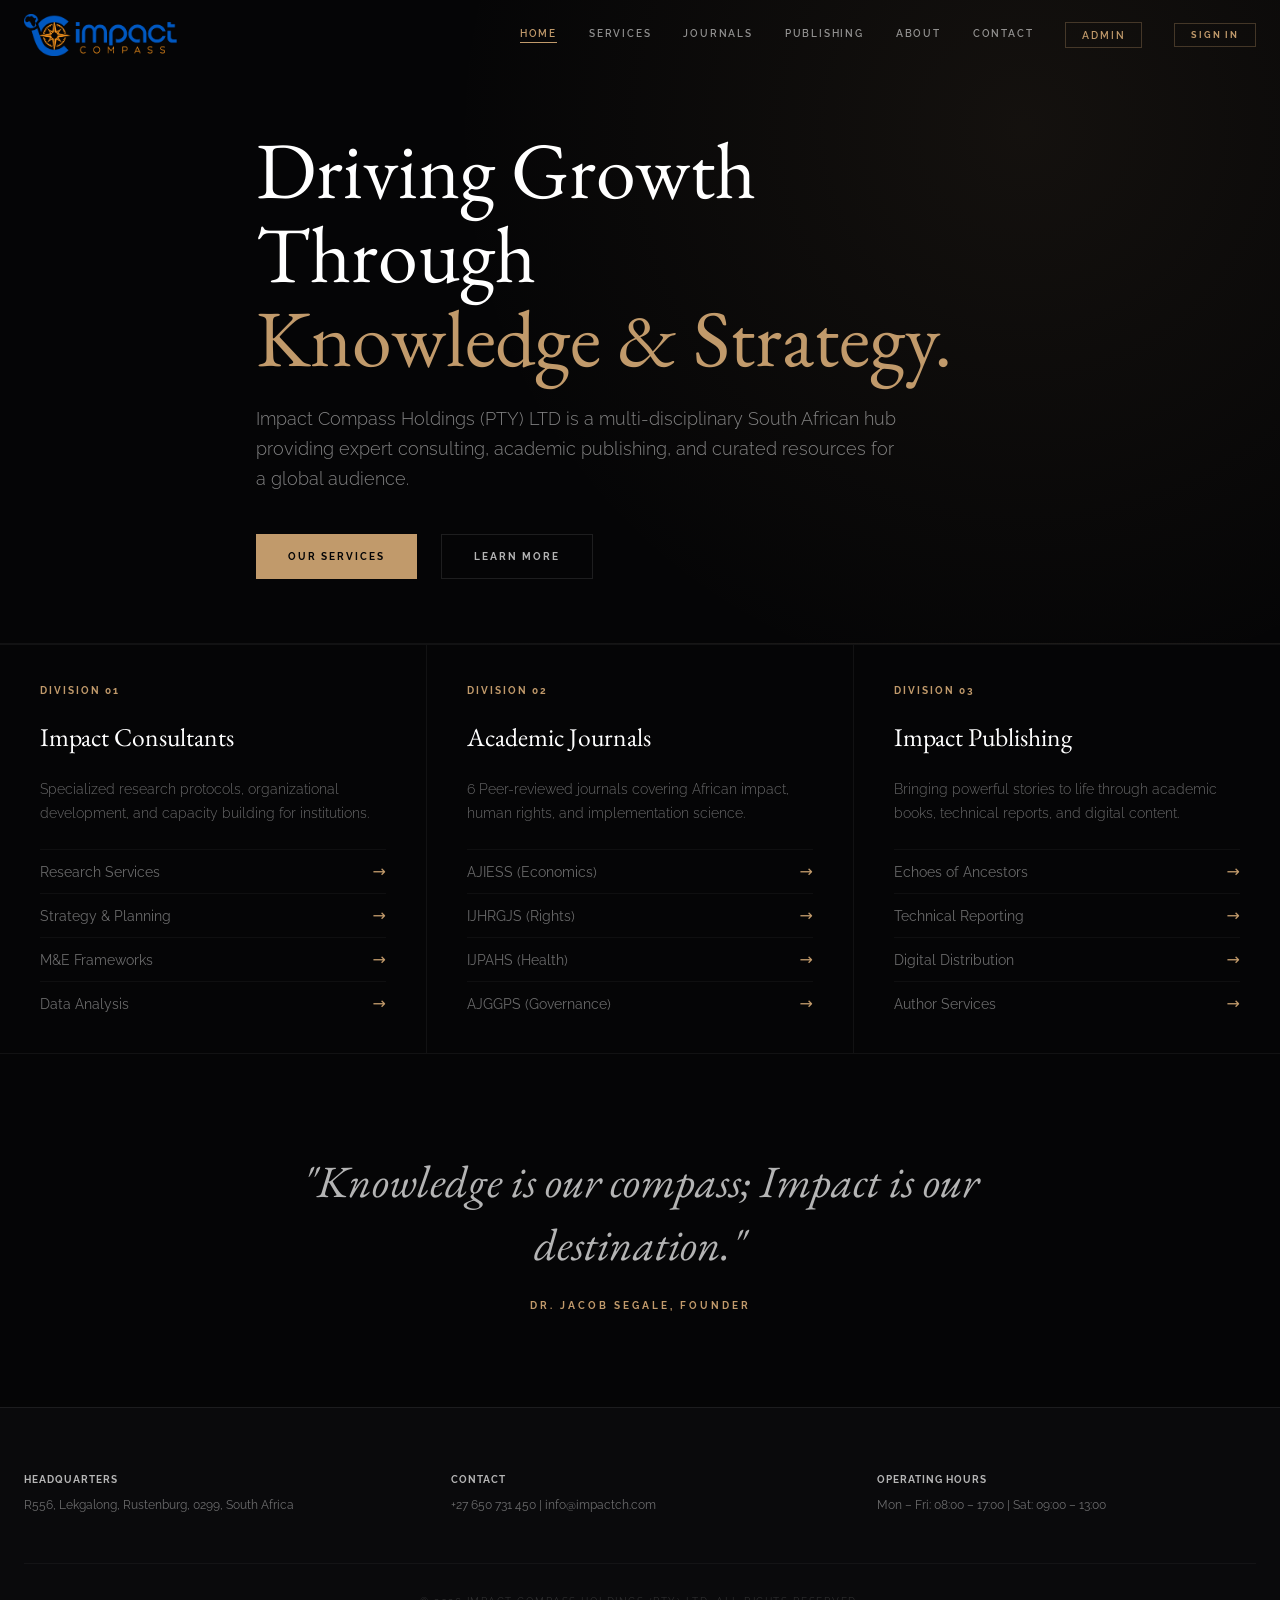
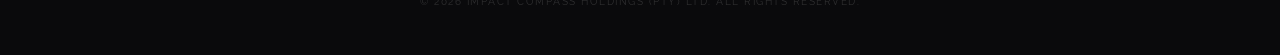
==== index.html @ acf51f84 "added images for organizations worked with." ====
<!DOCTYPE html>
<html lang="en">

<head>
    <meta charset="UTF-8">
    <meta name="viewport" content="width=device-width, initial-scale=1.0, viewport-fit=cover">
    <title>Impact Compass Holdings | Professional Academic & Consulting Platform</title>
    <meta name="description"
        content="Impact Compass Holdings (PTY) LTD is a multi-disciplinary South African hub providing expert consulting, academic publishing, and peer-reviewed journals for a global audience.">
    <meta name="keywords"
        content="Impact Compass Holdings, academic publishing, peer-reviewed journals, consulting, South Africa, research, AJIESS, IJHRGJS, IJPAHS, IJTMLS, AJGGPS, AJISAR">
    <meta name="author" content="Impact Compass Holdings (PTY) LTD">
    <meta name="robots" content="index, follow">
    <!-- Open Graph -->
    <meta property="og:title" content="Impact Compass Holdings | Academic & Consulting Platform">
    <meta property="og:description"
        content="Expert consulting, academic publishing, and peer-reviewed journals for a global audience.">
    <meta property="og:type" content="website">
    <meta property="og:url" content="https://impactch.com">
    <meta property="og:image" content="https://impactch.com/Logo.png">
    <meta property="og:site_name" content="Impact Compass Holdings">
    <!-- Twitter Card -->
    <meta name="twitter:card" content="summary_large_image">
    <meta name="twitter:title" content="Impact Compass Holdings">
    <meta name="twitter:description" content="Expert consulting, academic publishing, and peer-reviewed journals.">
    <meta name="twitter:image" content="https://impactch.com/Logo.png">
    <!-- Schema.org -->
    <script type="application/ld+json">
    {
      "@context": "https://schema.org",
      "@type": "Organization",
      "name": "Impact Compass Holdings (PTY) LTD",
      "url": "https://impactch.com",
      "logo": "https://impactch.com/Logo.png",
      "contactPoint": {"@type": "ContactPoint","telephone": "+27-650-731-450","contactType": "customer service"},
      "address": {"@type": "PostalAddress","streetAddress": "R556, Lekgalong","addressLocality": "Rustenburg","postalCode": "0299","addressCountry": "ZA"}
    }
    </script>
    <meta name="citation_publisher" content="Impact Compass Holdings">
    <link rel="canonical" href="https://impactch.com">
    <link rel="shortcut icon" href="icon.png" type="image/x-icon">
    <link rel="preconnect" href="https://fonts.googleapis.com">
    <link rel="preconnect" href="https://fonts.gstatic.com" crossorigin>
    <link
        href="https://fonts.googleapis.com/css2?family=EB+Garamond:ital,wght@0,400;0,500;0,600;1,400;1,500&family=Raleway:wght@300;400;500;600;700&display=swap"
        rel="stylesheet">
    <script src="https://cdnjs.cloudflare.com/ajax/libs/jspdf/2.5.1/jspdf.umd.min.js"></script>

    <style>
        :root {
            --brand-900: #050506;
            --brand-800: #0a0a0c;
            --brand-700: #141417;
            --accent: #c19a6b;
            --accent-light: rgba(193, 154, 107, 0.12);
            --glass-bg: rgba(255, 255, 255, 0.02);
            --glass-border: rgba(255, 255, 255, 0.05);
            --text-muted: rgba(255, 255, 255, 0.4);
            --text-dim: rgba(255, 255, 255, 0.6);
            --font-sans: 'Raleway', system-ui, sans-serif;
            --font-serif: 'EB Garamond', Georgia, serif;
            --transition: 0.3s ease;
        }

        *,
        *::before,
        *::after {
            box-sizing: border-box;
            margin: 0;
            padding: 0;
        }

        html {
            scroll-behavior: smooth;
        }

        body {
            font-family: var(--font-sans);
            background: var(--brand-900);
            color: #d4d4d8;
            -webkit-font-smoothing: antialiased;
            min-height: 100vh;
        }

        img {
            display: block;
            max-width: 100%;
        }

        button {
            cursor: pointer;
            border: none;
            background: none;
            font-family: inherit;
        }

        input,
        textarea,
        select {
            font-family: inherit;
            color: inherit;
        }

        a {
            color: inherit;
            text-decoration: none;
        }

        .font-serif {
            font-family: var(--font-serif);
        }

        .text-accent {
            color: var(--accent);
        }

        .text-white {
            color: #fff;
        }

        .text-muted {
            color: var(--text-muted);
        }

        .label-tag {
            display: block;
            font-size: 10px;
            letter-spacing: 0.4em;
            font-weight: 700;
            text-transform: uppercase;
            color: var(--accent);
            margin-bottom: 1rem;
        }

        .container {
            max-width: 1280px;
            margin: 0 auto;
            padding: 0 1.5rem;
        }

        @keyframes fadeUp {
            from {
                opacity: 0;
                transform: translateY(20px);
            }

            to {
                opacity: 1;
                transform: translateY(0);
            }
        }

        @keyframes fadeIn {
            from {
                opacity: 0;
            }

            to {
                opacity: 1;
            }
        }

        @keyframes pulse {

            0%,
            100% {
                opacity: 1;
            }

            50% {
                opacity: 0.5;
            }
        }

        .animate-fade-up {
            animation: fadeUp 0.8s ease forwards;
        }

        .animate-fade-in {
            animation: fadeIn 0.4s ease forwards;
        }

        /* NAV */
        #navbar {
            position: fixed;
            top: 0;
            left: 0;
            width: 100%;
            z-index: 100;
            padding: 0.875rem 0;
            transition: all var(--transition);
        }

        #navbar.scrolled {
            background: rgba(10, 10, 12, 0.85);
            backdrop-filter: blur(12px);
            border-bottom: 1px solid rgba(255, 255, 255, 0.08);
            padding: 0.6rem 0;
            box-shadow: 0 4px 30px rgba(0, 0, 0, 0.3);
        }

        .nav-inner {
            display: flex;
            justify-content: space-between;
            align-items: center;
        }

        .logo {
            display: flex;
            align-items: center;
            cursor: pointer;
            line-height: 0;
        }

        .logo-img {
            height: 36px;
            width: auto;
            display: block;
            mix-blend-mode: lighten;
            transition: opacity var(--transition), transform var(--transition);
        }

        #navbar:not(.scrolled) .logo-img {
            height: 42px;
        }

        .logo:hover .logo-img {
            opacity: 0.85;
            transform: scale(1.03);
        }

        .nav-links {
            display: flex;
            align-items: center;
            gap: 2rem;
        }

        .nav-link {
            font-size: 10px;
            letter-spacing: 0.18em;
            text-transform: uppercase;
            font-weight: 600;
            color: rgba(255, 255, 255, 0.55);
            padding-bottom: 4px;
            position: relative;
            transition: color var(--transition);
            background: none;
            cursor: pointer;
        }

        .nav-link::after {
            content: '';
            position: absolute;
            bottom: 0;
            left: 0;
            width: 0;
            height: 1px;
            background: var(--accent);
            transition: width var(--transition);
        }

        .nav-link:hover {
            color: #fff;
        }

        .nav-link.active {
            color: var(--accent);
        }

        .nav-link.active::after {
            width: 100%;
        }

        .mobile-toggle {
            display: none;
            color: #fff;
            padding: 4px;
        }

        .mobile-toggle svg {
            display: block;
        }

        #mobile-menu {
            display: none;
            position: absolute;
            top: 100%;
            left: 0;
            width: 100%;
            background: var(--brand-800);
            border-bottom: 1px solid rgba(255, 255, 255, 0.08);
            padding: 1.5rem;
            flex-direction: column;
            gap: 1.25rem;
            box-shadow: 0 8px 30px rgba(0, 0, 0, 0.4);
            animation: fadeIn 0.2s ease;
        }

        #mobile-menu.open {
            display: flex;
        }

        .mobile-link {
            font-family: var(--font-serif);
            font-size: 1.25rem;
            color: rgba(255, 255, 255, 0.75);
            text-align: left;
            transition: color var(--transition);
        }

        .mobile-link:hover,
        .mobile-link.active {
            color: var(--accent);
        }

        /* PAGES */
        .page {
            display: none;
            min-height: 100vh;
        }

        .page.active {
            display: block;
            animation: fadeIn 0.4s ease;
        }

        /* HERO */
        #hero {
            position: relative;
            min-height: 70vh;
            display: flex;
            align-items: center;
            overflow: hidden;
            background: radial-gradient(circle at 80% 20%, rgba(193, 154, 107, 0.08) 0%, transparent 50%), var(--brand-900);
            border-bottom: 1px solid rgba(255, 255, 255, 0.05);
        }

        .hero-content {
            position: relative;
            z-index: 2;
            max-width: 48rem;
            padding: 8rem 0 4rem;
        }

        .hero-title {
            font-family: var(--font-serif);
            font-size: clamp(2.8rem, 7vw, 5rem);
            color: #fff;
            font-weight: 400;
            line-height: 1.05;
            margin-bottom: 1.5rem;
        }

        .hero-sub {
            color: rgba(255, 255, 255, 0.5);
            font-size: 1.1rem;
            line-height: 1.7;
            max-width: 40rem;
            font-weight: 300;
            margin-bottom: 2.5rem;
        }

        .hero-actions {
            display: flex;
            flex-wrap: wrap;
            gap: 1.5rem;
        }

        /* BUTTONS */
        .btn-primary {
            background: var(--accent);
            color: var(--brand-900);
            padding: 1rem 2rem;
            font-size: 10px;
            letter-spacing: 0.2em;
            text-transform: uppercase;
            font-weight: 700;
            transition: background var(--transition);
            display: inline-flex;
            align-items: center;
            gap: 0.5rem;
        }

        .btn-primary:hover {
            background: #fff;
        }

        .btn-ghost {
            border: 1px solid rgba(255, 255, 255, 0.1);
            color: rgba(255, 255, 255, 0.7);
            padding: 1rem 2rem;
            font-size: 10px;
            letter-spacing: 0.2em;
            text-transform: uppercase;
            font-weight: 700;
            transition: background var(--transition);
        }

        .btn-ghost:hover {
            background: rgba(255, 255, 255, 0.05);
        }

        .btn-accent-sm {
            background: var(--accent);
            color: var(--brand-900);
            padding: 0.5rem 1.5rem;
            font-size: 9px;
            letter-spacing: 0.2em;
            text-transform: uppercase;
            font-weight: 700;
            transition: background var(--transition);
        }

        .btn-accent-sm:hover {
            background: #fff;
        }

        /* DIVISIONS */
        .divisions-grid {
            display: flex;
            border-top: 1px solid rgba(255, 255, 255, 0.05);
        }

        .division-card {
            flex: 1;
            padding: 2.5rem;
            border-right: 1px solid rgba(255, 255, 255, 0.05);
            display: flex;
            flex-direction: column;
            gap: 1.5rem;
            cursor: pointer;
            transition: background var(--transition);
        }

        .division-card:last-child {
            border-right: none;
        }

        .division-card:hover {
            background: rgba(193, 154, 107, 0.03);
        }

        .division-label {
            font-size: 10px;
            letter-spacing: 0.2em;
            text-transform: uppercase;
            font-weight: 700;
            color: var(--accent);
        }

        .division-title {
            font-family: var(--font-serif);
            font-size: 1.6rem;
            color: #fff;
            font-weight: 400;
        }

        .division-desc {
            font-size: 0.875rem;
            color: var(--text-muted);
            line-height: 1.7;
            font-weight: 300;
        }

        .division-links {
            list-style: none;
            display: flex;
            flex-direction: column;
            gap: 0.75rem;
            margin-top: auto;
        }

        .division-links li {
            display: flex;
            justify-content: space-between;
            align-items: center;
            font-size: 0.875rem;
            color: rgba(255, 255, 255, 0.4);
            border-top: 1px solid rgba(255, 255, 255, 0.04);
            padding-top: 0.75rem;
        }

        .division-arrow {
            color: var(--accent);
            font-size: 1rem;
        }

        /* QUOTE */
        .quote-section {
            padding: 6rem 0;
            border-top: 1px solid rgba(255, 255, 255, 0.05);
            text-align: center;
        }

        .quote-text {
            font-family: var(--font-serif);
            font-size: clamp(1.6rem, 4vw, 2.8rem);
            color: rgba(255, 255, 255, 0.7);
            font-weight: 400;
            font-style: italic;
            line-height: 1.4;
            max-width: 48rem;
            margin: 0 auto 1.5rem;
        }

        .quote-attr {
            font-size: 10px;
            letter-spacing: 0.3em;
            text-transform: uppercase;
            color: var(--accent);
            font-weight: 700;
        }

        /* PAGE HEADERS */
        .page-header {
            padding: 7rem 0 4rem;
        }

        .page-title {
            font-family: var(--font-serif);
            font-size: clamp(2.8rem, 6vw, 4.5rem);
            color: #fff;
            font-weight: 400;
            line-height: 1.1;
            margin-bottom: 1.5rem;
        }

        .page-desc {
            font-size: 1rem;
            color: var(--text-muted);
            font-weight: 300;
            line-height: 1.7;
            max-width: 42rem;
        }

        /* SERVICES */
        .services-grid {
            display: grid;
            grid-template-columns: repeat(3, 1fr);
            gap: 1.5rem;
            padding-bottom: 6rem;
        }

        .glass-card {
            background: var(--glass-bg);
            border: 1px solid var(--glass-border);
            transition: border-color var(--transition);
        }

        .glass-card:hover {
            border-color: rgba(193, 154, 107, 0.2);
        }

        .service-card {
            padding: 3rem;
        }

        .service-icon {
            color: rgba(193, 154, 107, 0.4);
            margin-bottom: 2rem;
        }

        .service-category {
            font-size: 10px;
            font-weight: 700;
            letter-spacing: 0.25em;
            text-transform: uppercase;
            color: var(--accent);
            margin-bottom: 1.5rem;
        }

        .service-list {
            list-style: none;
            display: flex;
            flex-direction: column;
            gap: 0.875rem;
        }

        .service-list li {
            font-size: 0.875rem;
            color: var(--text-muted);
            font-weight: 300;
            display: flex;
            align-items: center;
            gap: 0.75rem;
        }

        .dot {
            width: 4px;
            height: 4px;
            border-radius: 50%;
            background: var(--accent);
            flex-shrink: 0;
        }

        /* JOURNALS SUBNAV */
        .journals-subnav {
            display: flex;
            align-items: center;
            gap: 2rem;
            padding: 2.5rem 0 4rem;
            border-bottom: 1px solid rgba(255, 255, 255, 0.05);
            margin-bottom: 4rem;
            flex-wrap: wrap;
        }

        .subnav-btn {
            font-size: 10px;
            letter-spacing: 0.3em;
            text-transform: uppercase;
            font-weight: 700;
            padding-bottom: 0.5rem;
            color: rgba(255, 255, 255, 0.3);
            transition: all var(--transition);
            border-bottom: 1px solid transparent;
        }

        .subnav-btn:hover {
            color: #fff;
        }

        .subnav-btn.active {
            color: var(--accent);
            border-bottom-color: var(--accent);
        }

        .journals-grid {
            display: grid;
            grid-template-columns: repeat(auto-fill, minmax(300px, 1fr));
            gap: 1.5rem;
            padding-bottom: 6rem;
        }

        .journal-card {
            padding: 2.5rem;
            border-top: 2px solid var(--accent);
        }

        .journal-abbr {
            font-family: var(--font-serif);
            font-size: 2rem;
            color: #fff;
            font-weight: 400;
            margin-bottom: 0.5rem;
        }

        .journal-name {
            font-size: 10px;
            font-weight: 700;
            color: var(--accent);
            text-transform: uppercase;
            letter-spacing: 0.18em;
            min-height: 2.5rem;
            margin-bottom: 1.5rem;
        }

        .journal-desc {
            font-size: 0.875rem;
            color: var(--text-muted);
            line-height: 1.6;
            font-weight: 300;
            margin-bottom: 1.5rem;
        }

        .journal-footer {
            display: flex;
            align-items: center;
            justify-content: space-between;
            padding-top: 1rem;
            border-top: 1px solid rgba(255, 255, 255, 0.05);
            font-size: 9px;
            color: rgba(255, 255, 255, 0.3);
            text-transform: uppercase;
            letter-spacing: 0.15em;
        }

        .journal-indexed {
            font-weight: 700;
            color: rgba(255, 255, 255, 0.4);
        }

        /* SUBMISSION FORM */
        .submit-wrapper {
            max-width: 40rem;
            margin: 0 auto;
            padding-bottom: 6rem;
        }

        .submit-wrapper h2 {
            font-family: var(--font-serif);
            font-size: 2rem;
            color: #fff;
            font-weight: 400;
            margin-bottom: 0.75rem;
        }

        .submit-wrapper .sub-desc {
            font-size: 0.875rem;
            color: var(--text-muted);
            margin-bottom: 3rem;
            font-weight: 300;
        }

        .form-card {
            padding: 3rem;
        }

        .field {
            display: flex;
            flex-direction: column;
            gap: 0.5rem;
        }

        .field-label {
            font-size: 10px;
            text-transform: uppercase;
            letter-spacing: 0.2em;
            font-weight: 700;
            color: rgba(255, 255, 255, 0.4);
        }

        .field-input,
        .field-select,
        .field-textarea {
            background: transparent;
            border: none;
            border-bottom: 1px solid rgba(255, 255, 255, 0.1);
            padding: 0.5rem 0;
            outline: none;
            color: #fff;
            font-size: 1rem;
            transition: border-color var(--transition);
            width: 100%;
        }

        .field-input:focus,
        .field-select:focus,
        .field-textarea:focus {
            border-bottom-color: var(--accent);
        }

        .field-select option {
            background: var(--brand-900);
            color: #fff;
        }

        .field-textarea {
            resize: none;
        }

        .form-fields {
            display: flex;
            flex-direction: column;
            gap: 2rem;
        }

        .disclaimer {
            display: flex;
            align-items: flex-start;
            gap: 1rem;
            padding: 1.5rem;
            background: rgba(193, 154, 107, 0.05);
            border: 1px solid rgba(193, 154, 107, 0.2);
        }

        .disclaimer-icon {
            color: var(--accent);
            flex-shrink: 0;
            margin-top: 2px;
        }

        .disclaimer p {
            font-size: 0.75rem;
            color: rgba(255, 255, 255, 0.6);
            line-height: 1.6;
            font-style: italic;
        }

        .disclaimer .note {
            display: block;
            margin-top: 0.5rem;
            font-style: normal;
            font-weight: 700;
            color: var(--accent);
        }

        .btn-submit {
            width: 100%;
            background: var(--accent);
            color: var(--brand-900);
            padding: 1.5rem;
            font-size: 10px;
            letter-spacing: 0.3em;
            text-transform: uppercase;
            font-weight: 700;
            transition: background var(--transition);
            margin-top: 1rem;
        }

        .btn-submit:hover {
            background: #fff;
        }

        /* FILE UPLOAD */
        .file-upload-area {
            border: 1px dashed rgba(193, 154, 107, 0.3);
            padding: 1.5rem;
            text-align: center;
            cursor: pointer;
            transition: all var(--transition);
            background: rgba(193, 154, 107, 0.03);
            position: relative;
        }

        .file-upload-area:hover {
            border-color: var(--accent);
            background: rgba(193, 154, 107, 0.06);
        }

        .file-upload-area input[type="file"] {
            position: absolute;
            inset: 0;
            opacity: 0;
            cursor: pointer;
            width: 100%;
            height: 100%;
        }

        .file-upload-icon {
            color: var(--accent);
            margin: 0 auto 0.75rem;
        }

        .file-upload-text {
            font-size: 0.82rem;
            color: var(--text-muted);
        }

        .file-upload-text strong {
            color: var(--accent);
        }

        .file-list {
            margin-top: 0.75rem;
            display: flex;
            flex-direction: column;
            gap: 0.4rem;
        }

        .file-item {
            display: flex;
            align-items: center;
            gap: 0.5rem;
            font-size: 0.78rem;
            color: rgba(255, 255, 255, 0.6);
            background: rgba(255, 255, 255, 0.04);
            padding: 0.4rem 0.75rem;
            border: 1px solid rgba(255, 255, 255, 0.06);
        }

        .file-item svg {
            color: var(--accent);
            flex-shrink: 0;
        }

        /* DASHBOARD */
        .dashboard-wrapper {
            max-width: 56rem;
            margin: 0 auto;
            padding-bottom: 6rem;
        }

        .dashboard-wrapper h2 {
            font-family: var(--font-serif);
            font-size: 2rem;
            color: #fff;
            font-weight: 400;
            margin-bottom: 0.5rem;
        }

        .dashboard-wrapper .sub-desc {
            font-size: 0.875rem;
            color: var(--text-muted);
            margin-bottom: 3rem;
            font-weight: 300;
        }

        .empty-state {
            text-align: center;
            padding: 5rem 2rem;
            background: rgba(255, 255, 255, 0.02);
            border: 1px dashed rgba(255, 255, 255, 0.08);
        }

        .empty-icon {
            color: rgba(255, 255, 255, 0.08);
            margin: 0 auto 1.5rem;
        }

        .empty-state p {
            font-size: 0.875rem;
            color: rgba(255, 255, 255, 0.3);
            margin-bottom: 1.5rem;
        }

        .empty-state .link-btn {
            font-size: 10px;
            text-transform: uppercase;
            letter-spacing: 0.2em;
            font-weight: 700;
            color: var(--accent);
            transition: color var(--transition);
        }

        .empty-state .link-btn:hover {
            color: #fff;
        }

        .submissions-list {
            display: flex;
            flex-direction: column;
            gap: 3rem;
        }

        .submission-card {
            padding: 3rem;
            border-left: 3px solid var(--accent);
        }

        .submission-head {
            display: flex;
            justify-content: space-between;
            align-items: flex-start;
            gap: 1rem;
            margin-bottom: 2rem;
        }

        .submission-journal {
            font-size: 10px;
            font-weight: 700;
            color: var(--accent);
            text-transform: uppercase;
            letter-spacing: 0.2em;
            margin-bottom: 0.5rem;
        }

        .submission-title {
            font-family: var(--font-serif);
            font-size: 1.5rem;
            color: #fff;
            font-weight: 400;
            margin-bottom: 0.4rem;
        }

        .submission-authors {
            font-size: 0.75rem;
            color: rgba(255, 255, 255, 0.3);
            font-style: italic;
        }

        .submission-id {
            padding: 0.25rem 0.75rem;
            background: rgba(255, 255, 255, 0.04);
            border: 1px solid rgba(255, 255, 255, 0.08);
            border-radius: 999px;
            font-size: 8px;
            letter-spacing: 0.15em;
            text-transform: uppercase;
            color: rgba(255, 255, 255, 0.5);
            white-space: nowrap;
        }

        .workflow-tracker {
            display: flex;
            justify-content: space-between;
            align-items: flex-start;
            position: relative;
            margin-bottom: 2.5rem;
            overflow-x: auto;
            padding-bottom: 0.5rem;
        }

        .workflow-tracker::before {
            content: '';
            position: absolute;
            top: 1rem;
            left: 0;
            right: 0;
            height: 1px;
            background: rgba(255, 255, 255, 0.08);
            z-index: 0;
        }

        .workflow-step {
            display: flex;
            flex-direction: column;
            align-items: center;
            flex: 1;
            min-width: 80px;
            position: relative;
            z-index: 1;
        }

        .step-dot {
            width: 2rem;
            height: 2rem;
            border-radius: 50%;
            display: flex;
            align-items: center;
            justify-content: center;
            margin-bottom: 0.5rem;
            font-size: 10px;
            font-weight: 700;
            transition: all 0.5s;
        }

        .step-dot.done {
            background: var(--accent);
            color: var(--brand-900);
            box-shadow: 0 0 15px rgba(193, 154, 107, 0.4);
        }

        .step-dot.current {
            background: var(--accent);
            color: var(--brand-900);
            box-shadow: 0 0 15px rgba(193, 154, 107, 0.4);
            animation: pulse 1.5s ease-in-out infinite;
        }

        .step-dot.pending {
            background: var(--brand-900);
            color: rgba(255, 255, 255, 0.2);
            border: 1px solid rgba(255, 255, 255, 0.1);
        }

        .step-label {
            font-size: 9px;
            text-transform: uppercase;
            letter-spacing: 0.15em;
            font-weight: 700;
            text-align: center;
        }

        .step-label.done,
        .step-label.current {
            color: var(--accent);
        }

        .step-label.pending {
            color: rgba(255, 255, 255, 0.2);
        }

        .submission-actions {
            display: flex;
            justify-content: space-between;
            align-items: center;
            padding-top: 2rem;
            border-top: 1px solid rgba(255, 255, 255, 0.05);
            flex-wrap: wrap;
            gap: 1rem;
        }

        .action-links {
            display: flex;
            gap: 1.5rem;
            flex-wrap: wrap;
        }

        .action-btn {
            font-size: 10px;
            color: rgba(255, 255, 255, 0.4);
            font-weight: 700;
            text-transform: uppercase;
            letter-spacing: 0.15em;
            display: flex;
            align-items: center;
            gap: 0.5rem;
            transition: color var(--transition);
        }

        .action-btn:hover {
            color: #fff;
        }

        .galley-pending {
            font-size: 9px;
            text-transform: uppercase;
            letter-spacing: 0.15em;
            font-weight: 700;
            color: rgba(255, 255, 255, 0.2);
            background: rgba(255, 255, 255, 0.04);
            border: 1px solid rgba(255, 255, 255, 0.08);
            padding: 0.5rem 1rem;
            display: flex;
            align-items: center;
            gap: 0.5rem;
        }

        .btn-advance-status {
            display: block;
            margin: 2rem auto 0;
            font-size: 9px;
            text-transform: uppercase;
            letter-spacing: 0.2em;
            font-weight: 700;
            color: rgba(255, 255, 255, 0.2);
            transition: color var(--transition);
        }

        .btn-advance-status:hover {
            color: var(--accent);
        }

        /* ABOUT */
        .about-grid {
            display: grid;
            grid-template-columns: 1fr 1fr;
            gap: 5rem;
            align-items: center;
            margin-bottom: 4rem;
        }

        .about-prose p {
            font-size: 1rem;
            color: rgba(255, 255, 255, 0.6);
            line-height: 1.8;
            font-weight: 300;
            margin-bottom: 1.25rem;
        }

        .about-img-wrap {
            aspect-ratio: 4/3;
            background: var(--brand-800);
            overflow: hidden;
            border: 1px solid rgba(255, 255, 255, 0.05);
            position: relative;
        }

        .about-img-wrap img {
            width: 100%;
            height: 100%;
            object-fit: cover;
        }

        .about-overlay {
            position: absolute;
            inset: 0;
            background: rgba(193, 154, 107, 0.05);
        }

        .values-grid {
            display: grid;
            grid-template-columns: repeat(auto-fit, minmax(240px, 1fr));
            gap: 1.5rem;
            margin-bottom: 4rem;
        }

        .value-card {
            text-align: center;
            padding: 3rem;
            background: rgba(255, 255, 255, 0.03);
            border: 1px solid rgba(255, 255, 255, 0.05);
            transition: border-color var(--transition);
        }

        .value-card:hover {
            border-color: rgba(193, 154, 107, 0.2);
        }

        .value-icon {
            color: var(--accent);
            margin: 0 auto 1.5rem;
        }

        .value-title {
            font-family: var(--font-serif);
            font-size: 1.4rem;
            color: #fff;
            font-weight: 400;
            margin-bottom: 0.75rem;
        }

        .value-text {
            font-size: 0.875rem;
            color: var(--text-muted);
            line-height: 1.6;
            font-weight: 300;
        }

        /* NEW: Partners Section */
        .partners-section {
            margin-bottom: 6rem;
        }

        .partner-grid {
            display: grid;
            grid-template-columns: repeat(auto-fit, minmax(160px, 1fr));
            gap: 2rem;
            align-items: center;
            justify-items: center;
        }

        .partner-logo img {
            max-width: 120px;
            height: auto;
            border-radius: 2px;
            margin: 0 auto;
        }

        .partner-logo {
            text-align: center;
        }

        .partner-logo .logo-placeholder {
            font-size: 0.75rem;
            color: var(--text-muted);
            text-transform: uppercase;
            letter-spacing: 0.1em;
        }

        .partner-name {
            margin-top: 0.5rem;
            font-size: 0.7rem;
            color: var(--text-muted);
        }

        /* PUBLISHING */
        .publishing-split {
            display: grid;
            grid-template-columns: 1fr 1fr;
            gap: 4rem;
            align-items: center;
            margin-bottom: 8rem;
        }

        .publishing-icon-box {
            aspect-ratio: 1;
            background: rgba(10, 10, 12, 0.4);
            border: 1px solid rgba(255, 255, 255, 0.05);
            display: flex;
            align-items: center;
            justify-content: center;
            color: rgba(193, 154, 107, 0.08);
        }

        .publishing-services h2 {
            font-family: var(--font-serif);
            font-size: 2rem;
            color: #fff;
            font-weight: 400;
            margin-bottom: 2rem;
            padding-bottom: 1rem;
            border-bottom: 1px solid rgba(255, 255, 255, 0.05);
        }

        .pub-service-list {
            list-style: none;
            display: flex;
            flex-direction: column;
            gap: 2rem;
        }

        .pub-service-item {
            display: flex;
            align-items: center;
            gap: 1.5rem;
            cursor: pointer;
        }

        .pub-service-icon {
            width: 3rem;
            height: 3rem;
            border-radius: 50%;
            border: 1px solid rgba(255, 255, 255, 0.08);
            display: flex;
            align-items: center;
            justify-content: center;
            color: rgba(255, 255, 255, 0.2);
            flex-shrink: 0;
            transition: all 0.5s;
        }

        .pub-service-item:hover .pub-service-icon {
            background: var(--accent);
            border-color: var(--accent);
            color: var(--brand-900);
        }

        .pub-service-text {
            font-family: var(--font-serif);
            font-size: 1.4rem;
            color: rgba(255, 255, 255, 0.6);
            font-weight: 400;
            transition: color var(--transition);
        }

        .pub-service-item:hover .pub-service-text {
            color: #fff;
        }

        /* CONTACT */
        .contact-grid {
            display: grid;
            grid-template-columns: 1fr 1fr;
            gap: 5rem;
            padding-bottom: 6rem;
        }

        .contact-info-cards {
            display: flex;
            flex-direction: column;
            gap: 1.5rem;
            margin-top: 3rem;
        }

        .contact-card {
            display: flex;
            align-items: flex-start;
            gap: 1.5rem;
            padding: 2rem 2.5rem;
            border: 1px solid rgba(255, 255, 255, 0.05);
            background: rgba(255, 255, 255, 0.03);
            transition: background var(--transition);
        }

        .contact-card:hover {
            background: rgba(255, 255, 255, 0.06);
        }

        .contact-card-icon {
            color: var(--accent);
            flex-shrink: 0;
        }

        .contact-card h4 {
            font-family: var(--font-serif);
            font-size: 1.2rem;
            color: #fff;
            font-weight: 400;
            margin-bottom: 0.75rem;
        }

        .contact-card p {
            font-size: 0.875rem;
            color: rgba(255, 255, 255, 0.5);
            font-weight: 300;
            line-height: 1.7;
        }

        .contact-phone {
            font-size: 1.2rem;
            color: #fff;
            font-weight: 300;
            margin-bottom: 0.25rem;
        }

        .contact-hours {
            font-size: 10px;
            text-transform: uppercase;
            letter-spacing: 0.2em;
            font-weight: 700;
            color: var(--accent);
        }

        .contact-form-wrap {
            background: rgba(10, 10, 12, 0.8);
            border: 1px solid rgba(255, 255, 255, 0.1);
            padding: 3rem;
            backdrop-filter: blur(12px);
        }

        .contact-form-wrap h3 {
            font-family: var(--font-serif);
            font-size: 2rem;
            color: #fff;
            font-weight: 400;
            margin-bottom: 3rem;
        }

        .contact-form-fields {
            display: flex;
            flex-direction: column;
            gap: 2rem;
        }

        .form-row {
            display: grid;
            grid-template-columns: 1fr 1fr;
            gap: 2rem;
        }

        /* FOOTER */
        .footer {
            background: var(--brand-800);
            border-top: 1px solid rgba(255, 255, 255, 0.08);
            padding: 4rem 0 3rem;
        }

        .footer-grid {
            display: grid;
            grid-template-columns: repeat(3, 1fr);
            gap: 3rem;
            margin-bottom: 3rem;
        }

        .footer-col b {
            display: block;
            font-size: 10px;
            letter-spacing: 0.1em;
            text-transform: uppercase;
            font-weight: 700;
            color: rgba(255, 255, 255, 0.7);
            margin-bottom: 0.5rem;
        }

        .footer-col {
            font-size: 0.75rem;
            color: rgba(255, 255, 255, 0.4);
            line-height: 1.6;
        }

        .footer-bottom {
            padding-top: 2rem;
            border-top: 1px solid rgba(255, 255, 255, 0.04);
            text-align: center;
            font-size: 10px;
            letter-spacing: 0.15em;
            text-transform: uppercase;
            color: rgba(255, 255, 255, 0.15);
        }

        /* CONFIRMATION MODAL */
        .confirm-overlay {
            position: fixed;
            inset: 0;
            z-index: 9000;
            background: rgba(0, 0, 0, 0.75);
            backdrop-filter: blur(4px);
            display: none;
            align-items: center;
            justify-content: center;
            padding: 1rem;
        }

        .confirm-overlay.open {
            display: flex;
        }

        .confirm-modal {
            background: var(--brand-800);
            border: 1px solid rgba(255, 255, 255, 0.1);
            max-width: 420px;
            width: 100%;
            animation: fadeIn 0.25s ease;
            padding: 2.5rem;
        }

        .confirm-modal h3 {
            font-family: var(--font-serif);
            font-size: 1.5rem;
            color: #fff;
            font-weight: 400;
            margin-bottom: 0.75rem;
        }

        .confirm-modal p {
            font-size: 0.875rem;
            color: var(--text-muted);
            line-height: 1.6;
            margin-bottom: 2rem;
        }

        .confirm-actions {
            display: flex;
            gap: 1rem;
            justify-content: flex-end;
        }

        .btn-cancel {
            padding: 0.75rem 1.5rem;
            font-size: 10px;
            letter-spacing: 0.2em;
            text-transform: uppercase;
            font-weight: 700;
            border: 1px solid rgba(255, 255, 255, 0.1);
            color: rgba(255, 255, 255, 0.6);
            transition: all var(--transition);
        }

        .btn-cancel:hover {
            border-color: rgba(255, 255, 255, 0.3);
            color: #fff;
        }

        .btn-confirm {
            padding: 0.75rem 1.5rem;
            font-size: 10px;
            letter-spacing: 0.2em;
            text-transform: uppercase;
            font-weight: 700;
            background: var(--accent);
            color: var(--brand-900);
            transition: background var(--transition);
        }

        .btn-confirm:hover {
            background: #fff;
        }

        /* MODAL for contact editor / reviews */
        .modal-overlay {
            position: fixed;
            inset: 0;
            z-index: 8000;
            background: rgba(0, 0, 0, 0.75);
            backdrop-filter: blur(4px);
            display: none;
            align-items: center;
            justify-content: center;
            padding: 1rem;
        }

        .modal-overlay.open {
            display: flex;
        }

        .modal-box {
            background: var(--brand-800);
            border: 1px solid rgba(255, 255, 255, 0.1);
            max-width: 520px;
            width: 100%;
            max-height: 90vh;
            overflow-y: auto;
            animation: fadeIn 0.25s ease;
        }

        .modal-head {
            padding: 1.5rem 2rem;
            border-bottom: 1px solid rgba(255, 255, 255, 0.07);
            display: flex;
            align-items: center;
            justify-content: space-between;
        }

        .modal-head h3 {
            font-family: var(--font-serif);
            font-size: 1.5rem;
            color: #fff;
            font-weight: 400;
        }

        .modal-close-btn {
            color: var(--text-muted);
            transition: color var(--transition);
            line-height: 0;
        }

        .modal-close-btn:hover {
            color: #fff;
        }

        .modal-body {
            padding: 2rem;
        }

        .modal-footer {
            padding: 1rem 2rem;
            border-top: 1px solid rgba(255, 255, 255, 0.07);
            display: flex;
            justify-content: flex-end;
            gap: 1rem;
        }

        .reviews-list {
            display: flex;
            flex-direction: column;
            gap: 0;
        }

        .review-item {
            padding: 1.5rem;
            background: rgba(255, 255, 255, 0.03);
            border: 1px solid rgba(255, 255, 255, 0.06);
            border-left: 3px solid var(--accent);
        }

        .review-header {
            display: flex;
            justify-content: space-between;
            margin-bottom: 0.75rem;
        }

        .review-reviewer {
            font-size: 10px;
            font-weight: 700;
            color: var(--accent);
            text-transform: uppercase;
            letter-spacing: 0.15em;
        }

        .review-date {
            font-size: 0.72rem;
            color: var(--text-muted);
        }

        .review-recommendation {
            font-size: 9px;
            font-weight: 700;
            text-transform: uppercase;
            letter-spacing: 0.15em;
            margin-bottom: 0.75rem;
        }

        .review-rec-accept {
            color: #22c55e;
        }

        .review-rec-minor {
            color: #f59e0b;
        }

        .review-rec-major {
            color: #ef4444;
        }

        .review-comments {
            font-size: 0.82rem;
            color: var(--text-dim);
            line-height: 1.6;
        }

        .no-reviews {
            text-align: center;
            padding: 3rem;
            color: var(--text-muted);
            font-size: 0.875rem;
        }

        /* ===== RESPONSIVE — TABLET (≤900px) ===== */
        @media (max-width: 900px) {
            .nav-links {
                display: none;
            }

            .mobile-toggle {
                display: block;
            }

            .divisions-grid {
                flex-direction: column;
            }

            .division-card {
                border-right: none;
                border-bottom: 1px solid rgba(255, 255, 255, 0.05);
            }

            .contact-grid,
            .about-grid,
            .publishing-split {
                grid-template-columns: 1fr;
                gap: 2rem;
            }

            .form-row {
                grid-template-columns: 1fr;
            }

            .footer-grid {
                grid-template-columns: 1fr;
                gap: 1.5rem;
            }

            .publishing-icon-box {
                aspect-ratio: 16/7;
            }

            .services-grid {
                grid-template-columns: 1fr;
            }

            .journals-subnav {
                gap: 1rem;
                padding: 1.5rem 0 2rem;
                margin-bottom: 2.5rem;
            }

            .subnav-btn {
                font-size: 9px;
            }

            .submit-wrapper,
            .dashboard-wrapper {
                max-width: 100%;
            }

            .form-card {
                padding: 1.75rem;
            }

            .submission-card {
                padding: 1.75rem;
            }

            .about-img-wrap {
                aspect-ratio: 16/9;
            }

            .values-grid {
                grid-template-columns: repeat(auto-fit, minmax(200px, 1fr));
            }

            .hero-content {
                padding: 7rem 0 3rem;
            }

            .hero-actions {
                gap: 1rem;
            }

            #nav-user-area {
                display: none !important;
            }

            .page-header {
                padding: 6rem 0 2.5rem;
            }

            .contact-form-wrap {
                padding: 2rem;
            }
        }

        /* ===== RESPONSIVE — MOBILE (≤600px) ===== */
        @media (max-width: 600px) {
            .hero-title {
                font-size: 2rem;
            }

            .page-title {
                font-size: 1.9rem;
            }

            .hero-sub {
                font-size: 0.95rem;
            }

            .hero-content {
                padding: 6rem 0 2.5rem;
            }

            .hero-actions {
                flex-direction: column;
                align-items: flex-start;
            }

            .btn-primary,
            .btn-ghost {
                width: 100%;
                justify-content: center;
                text-align: center;
            }

            .division-card {
                padding: 1.75rem 1.25rem;
            }

            .service-card {
                padding: 2rem 1.5rem;
            }

            .journals-grid {
                grid-template-columns: 1fr;
            }

            .journals-subnav {
                flex-direction: column;
                align-items: flex-start;
                gap: 0.75rem;
                padding: 1.25rem 0 1.75rem;
            }

            .btn-accent-sm {
                align-self: flex-start;
            }

            .form-card {
                padding: 1.25rem;
            }

            .submit-wrapper h2 {
                font-size: 1.6rem;
            }

            .submission-head {
                flex-direction: column;
                gap: 0.75rem;
            }

            .submission-id {
                align-self: flex-start;
            }

            .workflow-tracker {
                gap: 0.25rem;
            }

            .workflow-step {
                min-width: 52px;
            }

            .step-label {
                font-size: 7px;
                letter-spacing: 0;
            }

            .submission-actions {
                flex-direction: column;
                align-items: flex-start;
            }

            .action-links {
                gap: 1rem;
            }

            .submission-card {
                padding: 1.25rem;
            }

            .contact-form-wrap {
                padding: 1.5rem 1.25rem;
            }

            .contact-form-wrap h3 {
                font-size: 1.5rem;
                margin-bottom: 2rem;
            }

            .footer {
                padding: 2.5rem 0 2rem;
            }

            .confirm-modal {
                max-width: 100% !important;
                margin: 0 0.5rem;
            }

            .confirm-overlay,
            .modal-overlay {
                padding: 0.75rem;
            }

            .quote-section {
                padding: 4rem 0;
            }

            .quote-text {
                font-size: 1.4rem;
            }

            .values-grid {
                grid-template-columns: 1fr;
            }

            .value-card {
                padding: 2rem 1.5rem;
            }

            .page-header {
                padding: 5.5rem 0 2rem;
            }

            .pub-service-item {
                gap: 1rem;
            }

            .contact-card {
                padding: 1.25rem;
                gap: 1rem;
            }
        }

        /* ===== RESPONSIVE — VERY SMALL (≤380px) ===== */
        @media (max-width: 380px) {
            .hero-title {
                font-size: 1.75rem;
            }

            .container {
                padding: 0 1rem;
            }

            .step-label {
                display: none;
            }

            .workflow-step {
                min-width: 32px;
            }
        }

        /* ===== EXTRA MOBILE FIXES — INDEX ===== */
        @media (max-width: 600px) {
            .modal-box {
                max-width: 100% !important;
                width: 100%;
                margin: 0;
                border-radius: 0;
                max-height: 90vh;
            }

            .modal-overlay {
                padding: 0;
                align-items: flex-end;
            }

            .modal-body {
                padding: 1rem 1.25rem;
            }

            .modal-footer {
                padding: 0.75rem 1.25rem;
            }
        }

        @media (max-width: 500px) {
            .confirm-modal {
                max-width: 100% !important;
                width: calc(100% - 1rem);
                padding: 0;
            }

            .confirm-overlay {
                padding: 0.5rem;
            }
        }

        @media (max-width: 600px) {
            .submit-wrapper {
                padding: 0 0.25rem;
            }

            .form-card h2 {
                font-size: 1.4rem;
            }
        }

        @media (max-width: 480px) {
            .journal-card {
                padding: 1.25rem;
            }
        }

        @media (max-width: 480px) {
            .footer-grid {
                gap: 1.25rem;
            }

            .footer-brand {
                margin-bottom: 0.5rem;
            }
        }

        @media (max-width: 400px) {
            .hero-title {
                font-size: 1.65rem;
            }

            .section {
                padding: 4rem 0;
            }
        }

        @media (max-width: 768px) {
            #nav-user-area {
                display: none !important;
            }
        }

        .workflow-tracker {
            overflow-x: auto;
            flex-wrap: nowrap;
        }

        @media (max-width: 480px) {
            .workflow-tracker {
                gap: 0.2rem;
            }

            .step-dot {
                width: 28px;
                height: 28px;
            }
        }

        .hidden {
            display: none !important;
        }

        svg {
            display: inline-block;
            vertical-align: middle;
        }

        #navbar {
            padding-top: max(0.875rem, env(safe-area-inset-top));
        }

        body {
            -webkit-tap-highlight-color: transparent;
        }

        .journals-subnav {
            overflow-x: auto;
            -webkit-overflow-scrolling: touch;
            scrollbar-width: none;
        }

        .journals-subnav::-webkit-scrollbar {
            display: none;
        }

        .workflow-tracker {
            -webkit-overflow-scrolling: touch;
            scrollbar-width: none;
        }

        .workflow-tracker::-webkit-scrollbar {
            display: none;
        }

        .file-upload-area {
            min-height: 80px;
        }

        @media (max-width: 600px) {
            .modal-overlay {
                padding: 0;
                align-items: flex-end;
            }

            .modal-box {
                max-width: 100% !important;
                width: 100%;
                border-radius: 0;
                max-height: 88vh;
            }

            .confirm-overlay {
                padding: 0.75rem;
                align-items: center;
            }

            .confirm-modal {
                max-width: calc(100% - 1.5rem) !important;
            }

            .form-card {
                padding: 1.25rem;
            }

            .hero-actions {
                flex-direction: column;
                align-items: flex-start;
            }

            .btn-primary,
            .btn-ghost {
                width: 100%;
                justify-content: center;
                text-align: center;
            }
        }

        @media (max-width: 480px) {
            .hero-title {
                font-size: 1.9rem;
            }

            .page-title {
                font-size: 1.75rem;
            }

            .contact-form-wrap {
                padding: 1.5rem 1.25rem;
            }

            .journals-subnav {
                flex-direction: column;
                align-items: flex-start;
            }
        }

        @media (max-width: 380px) {
            .hero-title {
                font-size: 1.65rem;
            }

            .container {
                padding: 0 1rem;
            }

            .step-label {
                display: none;
            }
        }

        .workflow-tracker {
            overflow-x: auto;
            flex-wrap: nowrap;
            -webkit-overflow-scrolling: touch;
        }

        @media (max-width: 700px) {
            .journals-subnav {
                overflow-x: auto;
                flex-wrap: nowrap;
                -webkit-overflow-scrolling: touch;
                scrollbar-width: none;
            }

            .journals-subnav::-webkit-scrollbar {
                display: none;
            }

            #nav-user-area {
                display: none !important;
            }
        }
    </style>
</head>

<body>

    <!-- CONFIRMATION MODAL -->
    <div class="confirm-overlay" id="confirm-overlay">
        <div class="confirm-modal">
            <h3 id="confirm-title">Confirm Action</h3>
            <p id="confirm-message">Are you sure?</p>
            <div class="confirm-actions">
                <button class="btn-cancel" onclick="confirmCancel()">Cancel</button>
                <button class="btn-confirm" id="confirm-ok-btn" onclick="confirmOk()">Confirm</button>
            </div>
        </div>
    </div>

    <!-- CONTACT EDITOR MODAL -->
    <div class="modal-overlay" id="modal-contact-editor">
        <div class="modal-box">
            <div class="modal-head">
                <h3>Contact Editor</h3>
                <button class="modal-close-btn" onclick="closeModal('modal-contact-editor')">
                    <svg width="20" height="20" viewBox="0 0 24 24" fill="none" stroke="currentColor" stroke-width="2">
                        <line x1="18" y1="6" x2="6" y2="18" />
                        <line x1="6" y1="6" x2="18" y2="18" />
                    </svg>
                </button>
            </div>
            <div class="modal-body">
                <p style="font-size:0.875rem;color:var(--text-muted);margin-bottom:1.5rem;">Send a message to the editor
                    regarding your submission <strong id="ce-title" style="color:#fff;"></strong>.</p>
                <div class="form-fields">
                    <div class="field"><label class="field-label">Subject</label><input type="text" class="field-input"
                            id="ce-subject" placeholder="e.g. Query about review status"></div>
                    <div class="field"><label class="field-label">Message</label><textarea rows="5"
                            class="field-textarea" id="ce-message" placeholder="Your message to the editor…"></textarea>
                    </div>
                </div>
            </div>
            <div class="modal-footer">
                <button class="btn-cancel" onclick="closeModal('modal-contact-editor')">Cancel</button>
                <button class="btn-confirm" onclick="sendEditorMessage()">Send Message</button>
            </div>
        </div>
    </div>

    <!-- VIEW REVIEWS MODAL -->
    <div class="modal-overlay" id="modal-reviews">
        <div class="modal-box" style="max-width:640px;width:100%;">
            <div class="modal-head">
                <h3>Peer Review Reports</h3>
                <button class="modal-close-btn" onclick="closeModal('modal-reviews')">
                    <svg width="20" height="20" viewBox="0 0 24 24" fill="none" stroke="currentColor" stroke-width="2">
                        <line x1="18" y1="6" x2="6" y2="18" />
                        <line x1="6" y1="6" x2="18" y2="18" />
                    </svg>
                </button>
            </div>
            <div class="modal-body" id="reviews-body"
                style="padding:0;max-height:65vh;overflow-y:auto;-webkit-overflow-scrolling:touch;"></div>
            <div class="modal-footer">
                <button class="btn-cancel" onclick="closeModal('modal-reviews')">Close</button>
            </div>
        </div>
    </div>

    <!-- SUCCESS MODAL (sign up / contact etc.) -->
    <div class="confirm-overlay" id="success-overlay">
        <div class="confirm-modal">
            <h3 id="success-title">Success</h3>
            <p id="success-message"></p>
            <div class="confirm-actions">
                <button class="btn-confirm"
                    onclick="document.getElementById('success-overlay').classList.remove('open')">OK</button>
            </div>
        </div>
    </div>

    <!-- NAVBAR -->
    <nav id="navbar">
        <div class="container nav-inner">
            <div class="logo" onclick="navigate('home')">
                <img src="Logo.png" alt="Impact Compass Holdings" class="logo-img">
            </div>
            <div class="nav-links">
                <button class="nav-link active" data-page="home" onclick="navigate('home')">Home</button>
                <button class="nav-link" data-page="consulting" onclick="navigate('consulting')">Services</button>
                <button class="nav-link" data-page="journals" onclick="navigate('journals')">Journals</button>
                <button class="nav-link" data-page="publishing" onclick="navigate('publishing')">Publishing</button>
                <button class="nav-link" data-page="about" onclick="navigate('about')">About</button>
                <button class="nav-link" data-page="contact" onclick="navigate('contact')">Contact</button>
                <a href="admin.html" class="nav-link"
                    style="border:1px solid rgba(193,154,107,0.3);padding:0.4rem 1rem;color:var(--accent);">Admin</a>
                <div id="nav-user-area" style="display:flex;align-items:center;gap:0.75rem;"></div>
            </div>
            <button class="mobile-toggle" onclick="toggleMobileMenu()" aria-label="Toggle menu">
                <svg id="icon-menu" width="24" height="24" viewBox="0 0 24 24" fill="none" stroke="currentColor"
                    stroke-width="2">
                    <line x1="3" y1="6" x2="21" y2="6" />
                    <line x1="3" y1="12" x2="21" y2="12" />
                    <line x1="3" y1="18" x2="21" y2="18" />
                </svg>
                <svg id="icon-x" class="hidden" width="24" height="24" viewBox="0 0 24 24" fill="none"
                    stroke="currentColor" stroke-width="2">
                    <line x1="18" y1="6" x2="6" y2="18" />
                    <line x1="6" y1="6" x2="18" y2="18" />
                </svg>
            </button>
        </div>
        <div id="mobile-menu">
            <button class="mobile-link active" data-page="home"
                onclick="navigate('home');toggleMobileMenu()">Home</button>
            <button class="mobile-link" data-page="consulting"
                onclick="navigate('consulting');toggleMobileMenu()">Services</button>
            <button class="mobile-link" data-page="journals"
                onclick="navigate('journals');toggleMobileMenu()">Journals</button>
            <button class="mobile-link" data-page="publishing"
                onclick="navigate('publishing');toggleMobileMenu()">Publishing</button>
            <button class="mobile-link" data-page="about" onclick="navigate('about');toggleMobileMenu()">About</button>
            <button class="mobile-link" data-page="contact"
                onclick="navigate('contact');toggleMobileMenu()">Contact</button>
            <a href="admin.html" class="mobile-link" style="color:var(--accent);">Admin Portal</a>
            <div id="mobile-user-area"
                style="padding-top:0.5rem;border-top:1px solid rgba(255,255,255,0.06);margin-top:0.25rem;"></div>
        </div>
    </nav>

    <!-- HOME PAGE -->
    <div id="page-home" class="page active">
        <section id="hero">
            <div class="container">
                <div class="hero-content animate-fade-up">
                    <h1 class="hero-title">Driving Growth Through<br><span class="text-accent">Knowledge &amp;
                            Strategy.</span></h1>
                    <p class="hero-sub">Impact Compass Holdings (PTY) LTD is a multi-disciplinary South African hub
                        providing expert consulting, academic publishing, and curated resources for a global audience.
                    </p>
                    <div class="hero-actions">
                        <button class="btn-primary" onclick="navigate('consulting')">Our Services</button>
                        <button class="btn-ghost" onclick="navigate('about')">Learn More</button>
                    </div>
                </div>
            </div>
        </section>
        <section>
            <div class="container" style="padding:0;">
                <div class="divisions-grid">
                    <div class="division-card" onclick="navigate('consulting')">
                        <div class="division-label">Division 01</div>
                        <div class="division-title">Impact Consultants</div>
                        <div class="division-desc">Specialized research protocols, organizational development, and
                            capacity building for institutions.</div>
                        <ul class="division-links">
                            <li><span>Research Services</span><span class="division-arrow">→</span></li>
                            <li><span>Strategy &amp; Planning</span><span class="division-arrow">→</span></li>
                            <li><span>M&amp;E Frameworks</span><span class="division-arrow">→</span></li>
                            <li><span>Data Analysis</span><span class="division-arrow">→</span></li>
                        </ul>
                    </div>
                    <div class="division-card" onclick="navigate('journals')">
                        <div class="division-label">Division 02</div>
                        <div class="division-title">Academic Journals</div>
                        <div class="division-desc">6 Peer-reviewed journals covering African impact, human rights, and
                            implementation science.</div>
                        <ul class="division-links">
                            <li><span>AJIESS (Economics)</span><span class="division-arrow">→</span></li>
                            <li><span>IJHRGJS (Rights)</span><span class="division-arrow">→</span></li>
                            <li><span>IJPAHS (Health)</span><span class="division-arrow">→</span></li>
                            <li><span>AJGGPS (Governance)</span><span class="division-arrow">→</span></li>
                        </ul>
                    </div>
                    <div class="division-card" onclick="navigate('publishing')">
                        <div class="division-label">Division 03</div>
                        <div class="division-title">Impact Publishing</div>
                        <div class="division-desc">Bringing powerful stories to life through academic books, technical
                            reports, and digital content.</div>
                        <ul class="division-links">
                            <li><span>Echoes of Ancestors</span><span class="division-arrow">→</span></li>
                            <li><span>Technical Reporting</span><span class="division-arrow">→</span></li>
                            <li><span>Digital Distribution</span><span class="division-arrow">→</span></li>
                            <li><span>Author Services</span><span class="division-arrow">→</span></li>
                        </ul>
                    </div>
                </div>
            </div>
        </section>
        <section class="quote-section">
            <div class="container">
                <blockquote class="quote-text">"Knowledge is our compass; Impact is our destination."</blockquote>
                <div class="quote-attr">Dr. Jacob Segale, Founder</div>
            </div>
        </section>
    </div>

    <!-- CONSULTING PAGE -->
    <div id="page-consulting" class="page">
        <div style="background:var(--brand-900); min-height:100vh; padding-bottom:6rem;">
            <div class="container">
                <div class="page-header"><span class="label-tag">Impact Consultants</span>
                    <h1 class="page-title">Strategic Advisory<br>&amp; <span class="text-accent">Expert Research</span>
                    </h1>
                    <p class="page-desc">We provide deep analytical insights and transformative organizational
                        strategies to help governments, NGOs, and corporations achieve sustainable excellence.</p>
                </div>
                <div class="services-grid">
                    <div class="glass-card service-card">
                        <div class="service-icon"><svg width="40" height="40" viewBox="0 0 24 24" fill="none"
                                stroke="currentColor" stroke-width="1.5">
                                <ellipse cx="12" cy="12" rx="10" ry="10" />
                                <path d="M12 2v20M2 12h20" />
                                <path d="M12 2a15 15 0 0 1 4 10 15 15 0 0 1-4 10 15 15 0 0 1-4-10 15 15 0 0 1 4-10z" />
                            </svg></div>
                        <div class="service-category">Research</div>
                        <ul class="service-list">
                            <li><span class="dot"></span>Protocol &amp; Proposal Development</li>
                            <li><span class="dot"></span>Fieldwork &amp; Data Collection</li>
                            <li><span class="dot"></span>Data Analysis (STATA, SPSS, Tableau)</li>
                            <li><span class="dot"></span>Statistical Analysis Training</li>
                            <li><span class="dot"></span>Academic Mentoring &amp; Report Writing</li>
                        </ul>
                    </div>
                    <div class="glass-card service-card">
                        <div class="service-icon"><svg width="40" height="40" viewBox="0 0 24 24" fill="none"
                                stroke="currentColor" stroke-width="1.5">
                                <path d="M17 21v-2a4 4 0 0 0-4-4H5a4 4 0 0 0-4 4v2" />
                                <circle cx="9" cy="7" r="4" />
                                <path d="M23 21v-2a4 4 0 0 0-3-3.87M16 3.13a4 4 0 0 1 0 7.75" />
                            </svg></div>
                        <div class="service-category">Training &amp; Capacity Building</div>
                        <ul class="service-list">
                            <li><span class="dot"></span>Organizational Capacity Assessments</li>
                            <li><span class="dot"></span>Training Needs Assessments</li>
                            <li><span class="dot"></span>Project Management Training</li>
                            <li><span class="dot"></span>Monitoring &amp; Evaluation (M&amp;E) Plans</li>
                            <li><span class="dot"></span>Report Writing Workshops</li>
                        </ul>
                    </div>
                    <div class="glass-card service-card">
                        <div class="service-icon"><svg width="40" height="40" viewBox="0 0 24 24" fill="none"
                                stroke="currentColor" stroke-width="1.5">
                                <rect x="2" y="7" width="20" height="14" rx="2" />
                                <path d="M16 7V5a2 2 0 0 0-2-2h-4a2 2 0 0 0-2 2v2M12 12v4M10 14h4" />
                            </svg></div>
                        <div class="service-category">Organizational Development</div>
                        <ul class="service-list">
                            <li><span class="dot"></span>Strategic Planning &amp; Execution</li>
                            <li><span class="dot"></span>Change Management Strategy</li>
                            <li><span class="dot"></span>Performance Improvement Plans</li>
                            <li><span class="dot"></span>Risk Assessment &amp; Management</li>
                            <li><span class="dot"></span>Business Planning &amp; Projections</li>
                        </ul>
                    </div>
                </div>
            </div>
        </div>
    </div>

    <!-- JOURNALS PAGE -->
    <div id="page-journals" class="page">
        <div style="background:var(--brand-900); min-height:100vh; padding-bottom:6rem;">
            <div class="container" style="padding-top:7rem;">
                <div class="journals-subnav">
                    <button class="subnav-btn active" id="tab-browse" onclick="switchJournalView('browse')">Browse
                        Journals</button>
                    <button class="subnav-btn" id="tab-dashboard" onclick="switchJournalView('dashboard')">Author
                        Dashboard</button>
                    <button class="btn-accent-sm" onclick="switchJournalView('submit')">Submit Manuscript</button>
                </div>

                <!-- BROWSE -->
                <div id="view-browse">
                    <div style="text-align:center; margin-bottom:5rem;">
                        <span class="label-tag">Impact Journals</span>
                        <h1 class="page-title" style="font-size:clamp(2.4rem,6vw,4rem);">Academic Rigor. <span
                                class="text-accent" style="font-style:italic;">Global Reach.</span></h1>
                        <p class="page-desc" style="margin:0 auto; text-align:center;">Contributing to the global body
                            of knowledge through high-impact, peer-reviewed research.</p>
                    </div>
                    <div class="journals-grid" id="journals-grid"></div>
                </div>

                <!-- DASHBOARD -->
                <div id="view-dashboard" class="hidden">
                    <div class="dashboard-wrapper">
                        <h2>Author Dashboard</h2>
                        <p class="sub-desc">Track your active manuscripts and manage feedback.</p>
                        <div id="dashboard-content"></div>
                    </div>
                </div>

                <!-- SUBMIT -->
                <div id="view-submit" class="hidden">
                    <div class="submit-wrapper">
                        <h2>Manuscript Submission</h2>
                        <p class="sub-desc">Follow the OJS-standard protocol for scholarly submission.</p>
                        <div class="glass-card form-card">
                            <form id="submission-form" class="form-fields">
                                <div class="field">
                                    <label class="field-label">Target Journal</label>
                                    <select name="journal" class="field-select" id="journal-select"></select>
                                </div>
                                <div class="field">
                                    <label class="field-label">Title</label>
                                    <input required name="title" type="text" class="field-input"
                                        placeholder="Full manuscript title">
                                </div>
                                <div class="field">
                                    <label class="field-label">Authors (Full Names, comma separated)</label>
                                    <input required name="authors" type="text" class="field-input"
                                        placeholder="e.g. Dr. John Smith, Prof. Jane Doe">
                                </div>
                                <div class="field">
                                    <label class="field-label">Abstract</label>
                                    <textarea required name="abstract" rows="6" class="field-textarea"
                                        placeholder="Provide a structured abstract (max 300 words)…"></textarea>
                                </div>
                                <!-- Document Upload -->
                                <div class="field">
                                    <label class="field-label">Manuscript Document</label>
                                    <div class="file-upload-area" id="manuscript-upload-area">
                                        <input type="file" id="manuscript-file" name="manuscriptFile"
                                            accept=".pdf,.doc,.docx,.odt,.rtf"
                                            onchange="handleFileChange('manuscript-file','manuscript-file-list')">
                                        <div class="file-upload-icon"><svg width="32" height="32" viewBox="0 0 24 24"
                                                fill="none" stroke="currentColor" stroke-width="1.5">
                                                <path d="M14 2H6a2 2 0 0 0-2 2v16a2 2 0 0 0 2 2h12a2 2 0 0 0 2-2V8z" />
                                                <polyline points="14 2 14 8 20 8" />
                                                <line x1="12" y1="18" x2="12" y2="12" />
                                                <line x1="9" y1="15" x2="15" y2="15" />
                                            </svg></div>
                                        <div class="file-upload-text"><strong>Click to upload</strong> or drag &amp;
                                            drop<br><span style="font-size:0.72rem;">PDF, DOC, DOCX, ODT, RTF — max 20
                                                MB</span></div>
                                        <div class="file-list" id="manuscript-file-list"></div>
                                    </div>
                                </div>
                                <!-- Supplementary Files -->
                                <div class="field">
                                    <label class="field-label">Supplementary Files <span
                                            style="color:var(--text-muted);font-weight:400;text-transform:none;letter-spacing:0;">(optional
                                            — data, figures, appendices)</span></label>
                                    <div class="file-upload-area">
                                        <input type="file" id="supp-files" name="suppFiles"
                                            accept=".pdf,.doc,.docx,.xls,.xlsx,.csv,.png,.jpg,.zip" multiple
                                            onchange="handleFileChange('supp-files','supp-file-list')">
                                        <div class="file-upload-icon"><svg width="28" height="28" viewBox="0 0 24 24"
                                                fill="none" stroke="currentColor" stroke-width="1.5">
                                                <path d="M21 15v4a2 2 0 0 1-2 2H5a2 2 0 0 1-2-2v-4" />
                                                <polyline points="17 8 12 3 7 8" />
                                                <line x1="12" y1="3" x2="12" y2="15" />
                                            </svg></div>
                                        <div class="file-upload-text"><strong>Click to upload supplementary
                                                files</strong><br><span style="font-size:0.72rem;">Multiple files
                                                supported</span></div>
                                        <div class="file-list" id="supp-file-list"></div>
                                    </div>
                                </div>
                                <div class="disclaimer">
                                    <div class="disclaimer-icon"><svg width="20" height="20" viewBox="0 0 24 24"
                                            fill="none" stroke="currentColor" stroke-width="1.5">
                                            <path d="M12 22s8-4 8-10V5l-8-3-8 3v7c0 6 8 10 8 10z" />
                                            <polyline points="9 12 11 14 15 10" />
                                        </svg></div>
                                    <p>By submitting, you agree to the peer-review process and verify that this is an
                                        original, unpublished work.<span class="note">System will generate Google
                                            Scholar compatible metadata upon publication.</span></p>
                                </div>
                                <button type="submit" class="btn-submit">Submit For Review</button>
                            </form>
                        </div>
                    </div>
                </div>
            </div>
        </div>
    </div>

    <!-- PUBLISHING PAGE -->
    <div id="page-publishing" class="page">
        <div style="min-height:100vh; padding-bottom:2rem;">
            <div class="container">
                <div class="page-header"><span class="label-tag">Impact Publishing</span>
                    <h1 class="page-title">Bringing <span class="text-accent"
                            style="font-style:italic;">Stories</span><br>To Life.</h1>
                    <p class="page-desc">We partner with authors, organizations, and researchers to transform complex
                        ideas into beautifully crafted books and impactful digital content.</p>
                </div>
                <div class="publishing-split">
                    <div class="publishing-icon-box"><svg width="200" height="200" viewBox="0 0 24 24" fill="none"
                            stroke="currentColor" stroke-width="0.5">
                            <path d="M17 3a2.828 2.828 0 1 1 4 4L7.5 20.5 2 22l1.5-5.5L17 3z" />
                        </svg></div>
                    <div class="publishing-services">
                        <h2>Our Publishing Services</h2>
                        <ul class="pub-service-list">
                            <li class="pub-service-item">
                                <div class="pub-service-icon"><svg width="16" height="16" viewBox="0 0 24 24"
                                        fill="none" stroke="currentColor" stroke-width="2">
                                        <polyline points="9 18 15 12 9 6" />
                                    </svg></div><span class="pub-service-text">Professional Book Layout &amp;
                                    Design</span>
                            </li>
                            <li class="pub-service-item">
                                <div class="pub-service-icon"><svg width="16" height="16" viewBox="0 0 24 24"
                                        fill="none" stroke="currentColor" stroke-width="2">
                                        <polyline points="9 18 15 12 9 6" />
                                    </svg></div><span class="pub-service-text">Scholarly Report Publishing</span>
                            </li>
                            <li class="pub-service-item">
                                <div class="pub-service-icon"><svg width="16" height="16" viewBox="0 0 24 24"
                                        fill="none" stroke="currentColor" stroke-width="2">
                                        <polyline points="9 18 15 12 9 6" />
                                    </svg></div><span class="pub-service-text">Digital Distribution &amp; E-book
                                    Formats</span>
                            </li>
                            <li class="pub-service-item">
                                <div class="pub-service-icon"><svg width="16" height="16" viewBox="0 0 24 24"
                                        fill="none" stroke="currentColor" stroke-width="2">
                                        <polyline points="9 18 15 12 9 6" />
                                    </svg></div><span class="pub-service-text">Author Identity &amp; Branding
                                    Strategy</span>
                            </li>
                            <li class="pub-service-item">
                                <div class="pub-service-icon"><svg width="16" height="16" viewBox="0 0 24 24"
                                        fill="none" stroke="currentColor" stroke-width="2">
                                        <polyline points="9 18 15 12 9 6" />
                                    </svg></div><span class="pub-service-text">Technical &amp; Creative Editing
                                    Services</span>
                            </li>
                        </ul>
                    </div>
                </div>
            </div>
        </div>
    </div>

    <!-- ABOUT PAGE -->
    <div id="page-about" class="page">
        <div style="background:var(--brand-900); min-height:100vh; padding-bottom:2rem;">
            <div class="container">
                <div class="page-header"><span class="label-tag">About Our Company</span>
                    <h1 class="page-title">Founded on <span style="font-style:italic;">Purpose.</span></h1>
                </div>
                <div class="about-grid">
                    <div class="about-prose">
                        <p>Impact Compass Holdings (PTY) LTD, established as Segale Incorporated and later rebranded,
                            was founded with a singular vision: to create a multifaceted platform that addresses the
                            complex needs of modern development in Africa and beyond.</p>
                        <p>Under the leadership of Dr. Jacob Segale, we have expanded from a boutique consultancy into a
                            comprehensive powerhouse of knowledge and trade, operating through four specialized
                            divisions.</p>
                        <p>Our mission is to provide expert consulting, influential publishing, high-impact academic
                            journals, and quality products that foster growth, innovation, and positive societal change.
                        </p>
                    </div>
                    <div class="about-img-wrap">
                        <img src="https://images.unsplash.com/photo-1521737604893-d14cc237f11d?auto=format&fit=crop&q=80&w=1200"
                            alt="Team Collaboration" referrerpolicy="no-referrer">
                        <div class="about-overlay"></div>
                    </div>
                </div>
                <div class="values-grid">
                    <div class="value-card">
                        <div class="value-icon"><svg width="32" height="32" viewBox="0 0 24 24" fill="none"
                                stroke="currentColor" stroke-width="1.5">
                                <circle cx="12" cy="12" r="10" />
                                <line x1="2" y1="12" x2="22" y2="12" />
                                <path d="M12 2a15 15 0 0 1 4 10 15 15 0 0 1-4 10 15 15 0 0 1-4-10A15 15 0 0 1 12 2z" />
                            </svg></div>
                        <div class="value-title">Global Reach</div>
                        <p class="value-text">We connect African perspectives with global academic and professional
                            networks.</p>
                    </div>
                    <div class="value-card">
                        <div class="value-icon"><svg width="32" height="32" viewBox="0 0 24 24" fill="none"
                                stroke="currentColor" stroke-width="1.5">
                                <circle cx="12" cy="8" r="6" />
                                <path d="M15.477 12.89L17 22l-5-3-5 3 1.523-9.11" />
                            </svg></div>
                        <div class="value-title">Rigorous Quality</div>
                        <p class="value-text">From peer-reviewed research to professional consulting, quality is our
                            bedrock.</p>
                    </div>
                    <div class="value-card">
                        <div class="value-icon"><svg width="32" height="32" viewBox="0 0 24 24" fill="none"
                                stroke="currentColor" stroke-width="1.5">
                                <path
                                    d="M20.84 4.61a5.5 5.5 0 0 0-7.78 0L12 5.67l-1.06-1.06a5.5 5.5 0 0 0-7.78 7.78l1.06 1.06L12 21.23l7.78-7.78 1.06-1.06a5.5 5.5 0 0 0 0-7.78z" />
                            </svg></div>
                        <div class="value-title">Social Impact</div>
                        <p class="value-text">Every project we undertake is measured by its contribution to societal
                            well-being.</p>
                    </div>
                </div>

                <!-- NEW: Client / Partner Logos -->
                <div class="partners-section">
                    <span class="label-tag">Trusted by</span>
                    <div class="partner-grid">
                        <div class="partner-logo">
                            <div class="logo-placeholder"><img src="./UNDP.jpg" alt=""></div>
                            <div class="partner-name">United Nations Development Programme</div>
                        </div>
                        <div class="partner-logo">
                            <div class="logo-placeholder"><img src="./AU.jpg" alt=""></div>
                            <div class="partner-name">African Union</div>
                        </div>
                        <div class="partner-logo">
                            <div class="logo-placeholder"><img src="./WHO.jpg" alt=""></div>
                            <div class="partner-name">World Health Organization</div>
                        </div>
                        <div class="partner-logo">
                            <div class="logo-placeholder"><img src="./DPME.jpg" alt=""></div>
                            <div class="partner-name">Department of Planning, Monitoring & Evaluation</div>
                        </div>
                        <div class="partner-logo">
                            <div class="logo-placeholder"><img src="./UJ.png" alt=""></div>
                            <div class="partner-name">University of Johannesburg</div>
                        </div>
                        <div class="partner-logo">
                            <div class="logo-placeholder"><img src="./GS.png" alt=""></div>
                            <div class="partner-name">Google Scholar Partner</div>
                        </div>
                    </div>
                </div>
            </div>
        </div>
    </div>

    <!-- CONTACT PAGE -->
    <div id="page-contact" class="page">
        <div style="min-height:100vh; padding-bottom:2rem;">
            <div class="container">
                <div class="page-header"><span class="label-tag">Connect With Us</span>
                    <h1 class="page-title">Let's start the <span style="font-style:italic;">conversation.</span></h1>
                    <p class="page-desc">Whether you have a consulting inquiry, a scholarly submission, or just want to
                        browse our collection, we're here to help.</p>
                </div>
                <div class="contact-grid">
                    <div>
                        <div class="contact-info-cards">
                            <div class="contact-card">
                                <div class="contact-card-icon"><svg width="24" height="24" viewBox="0 0 24 24"
                                        fill="none" stroke="currentColor" stroke-width="1.5">
                                        <path
                                            d="M4 4h16c1.1 0 2 .9 2 2v12c0 1.1-.9 2-2 2H4c-1.1 0-2-.9-2-2V6c0-1.1.9-2 2-2z" />
                                        <polyline points="22,6 12,13 2,6" />
                                    </svg></div>
                                <div>
                                    <h4>Email Inquiries</h4>
                                    <p>Consulting: consultencies@impactch.com</p>
                                    <p>Journals: journals@impactch.com</p>
                                </div>
                            </div>
                            <div class="contact-card">
                                <div class="contact-card-icon"><svg width="24" height="24" viewBox="0 0 24 24"
                                        fill="none" stroke="currentColor" stroke-width="1.5">
                                        <path
                                            d="M22 16.92v3a2 2 0 0 1-2.18 2 19.79 19.79 0 0 1-8.63-3.07A19.5 19.5 0 0 1 4.69 13a19.79 19.79 0 0 1-3.07-8.67A2 2 0 0 1 3.6 2h3a2 2 0 0 1 2 1.72 12.84 12.84 0 0 0 .7 2.81 2 2 0 0 1-.45 2.11L8.09 9.91a16 16 0 0 0 6 6l1.27-1.27a2 2 0 0 1 2.11-.45 12.84 12.84 0 0 0 2.81.7A2 2 0 0 1 22 16.92z" />
                                    </svg></div>
                                <div>
                                    <h4>Phone &amp; WhatsApp</h4>
                                    <p class="contact-phone">+27 650 731 450</p>
                                    <span class="contact-hours">Mon–Fri: 8AM – 5PM (SAST)</span>
                                </div>
                            </div>
                        </div>
                    </div>
                    <div class="contact-form-wrap">
                        <h3>Send a Message</h3>
                        <form id="contact-form" class="contact-form-fields" onsubmit="handleContactSubmit(event)">
                            <div class="form-row">
                                <div class="field"><label class="field-label">Name</label><input type="text" name="name"
                                        class="field-input" required></div>
                                <div class="field"><label class="field-label">Email</label><input type="email"
                                        name="email" class="field-input" required></div>
                            </div>
                            <div class="field"><label class="field-label">Subject</label>
                                <select name="subject" class="field-select">
                                    <option>General Inquiry</option>
                                    <option>Consulting Request</option>
                                    <option>Journal Submission</option>
                                </select>
                            </div>
                            <div class="field"><label class="field-label">Message</label><textarea rows="4"
                                    name="message" class="field-textarea" required></textarea></div>
                            <button type="submit" class="btn-submit">Submit Inquiry</button>
                        </form>
                    </div>
                </div>
            </div>
        </div>
    </div>

    <!-- FOOTER -->
    <footer class="footer">
        <div class="container">
            <div class="footer-grid">
                <div class="footer-col"><b>Headquarters</b> R556, Lekgalong, Rustenburg, 0299, South Africa</div>
                <div class="footer-col"><b>Contact</b> +27 650 731 450 | info@impactch.com</div>
                <div class="footer-col"><b>Operating Hours</b> Mon – Fri: 08:00 – 17:00 | Sat: 09:00 – 13:00</div>
            </div>
            <div class="footer-bottom">© 2026 Impact Compass Holdings (PTY) LTD. All Rights Reserved.</div>
        </div>
    </footer>

    <script>
        // ========== DATA ==========
        const JOURNALS = [
            { abbr: "AJIESS", name: "African Journal on Impact Economic and Social Studies", desc: "Focusing on transformative economic policies and social development across the continent." },
            { abbr: "IJHRGJS", name: "Int. Journal on Human Rights and Gender Justice Studies", desc: "A platform for critical research in justice, equity, and human rights frameworks globally." },
            { abbr: "IJPAHS", name: "Int. Journal of Public and Allied Health Sciences", desc: "Advancing public health research and innovative healthcare practices." },
            { abbr: "IJTMLS", name: "Int. Journal of Technology and Managerial Leadership Studies", desc: "Bridging the gap between technological innovation and effective leadership." },
            { abbr: "AJGGPS", name: "African Journal on Good Governance and Geopolitical Science", desc: "Exploring political structures, governance models, and geopolitical strategies." },
            { abbr: "AJISAR", name: "African Journal of Implementation Science and Applied Research", desc: "Dedicated to the methodology of bridging theory and practice in various fields." }
        ];
        const STAGES = ['Submitted', 'Review', 'Copyediting', 'Production', 'Published'];
        const LS_KEY = 'ich_submissions';

        // ========== CONFIRM DIALOG ==========
        let _confirmCallback = null;
        function showConfirm(title, message, onOk, okLabel) {
            document.getElementById('confirm-title').textContent = title;
            document.getElementById('confirm-message').textContent = message;
            document.getElementById('confirm-ok-btn').textContent = okLabel || 'Confirm';
            _confirmCallback = onOk;
            document.getElementById('confirm-overlay').classList.add('open');
        }
        function confirmOk() {
            document.getElementById('confirm-overlay').classList.remove('open');
            if (_confirmCallback) { _confirmCallback(); _confirmCallback = null; }
        }
        function confirmCancel() {
            document.getElementById('confirm-overlay').classList.remove('open');
            _confirmCallback = null;
        }

        function showSuccess(title, message) {
            document.getElementById('success-title').textContent = title;
            document.getElementById('success-message').textContent = message;
            document.getElementById('success-overlay').classList.add('open');
        }

        // ========== MODAL HELPERS ==========
        function openModal(id) { document.getElementById(id).classList.add('open'); }
        function closeModal(id) { document.getElementById(id).classList.remove('open'); }

        // ========== NAVIGATION ==========
        let currentPage = 'home';
        function navigate(page) {
            document.querySelectorAll('.page').forEach(p => p.classList.remove('active'));
            const target = document.getElementById('page-' + page);
            if (target) { target.classList.add('active'); currentPage = page; }
            document.querySelectorAll('.nav-link').forEach(btn => btn.classList.toggle('active', btn.dataset.page === page));
            document.querySelectorAll('.mobile-link').forEach(btn => btn.classList.toggle('active', btn.dataset.page === page));
            window.scrollTo({ top: 0 });
            if (page === 'journals') renderJournalGrid();
        }

        window.addEventListener('scroll', () => {
            document.getElementById('navbar').classList.toggle('scrolled', window.scrollY > 20);
        });

        function toggleMobileMenu() {
            const menu = document.getElementById('mobile-menu');
            const iconMenu = document.getElementById('icon-menu');
            const iconX = document.getElementById('icon-x');
            const isOpen = menu.classList.toggle('open');
            iconMenu.classList.toggle('hidden', isOpen);
            iconX.classList.toggle('hidden', !isOpen);
        }

        // ========== JOURNALS ==========
        function renderJournalGrid() {
            const grid = document.getElementById('journals-grid');
            grid.innerHTML = JOURNALS.map(j => `
                <div class="glass-card journal-card">
                    <div class="journal-abbr">${j.abbr}</div>
                    <div class="journal-name">${j.name}</div>
                    <p class="journal-desc">${j.desc}</p>
                    <div class="journal-footer"><span>Indexed in:</span><span class="journal-indexed">Google Scholar</span></div>
                </div>`).join('');
            const sel = document.getElementById('journal-select');
            if (sel && sel.options.length === 0) {
                JOURNALS.forEach(j => {
                    const opt = document.createElement('option');
                    opt.value = j.name; opt.textContent = j.name;
                    sel.appendChild(opt);
                });
            }
        }

        function switchJournalView(view) {
            // Gate submit and dashboard behind auth
            if ((view === 'submit' || view === 'dashboard') && !getCurrentUser()) {
                _pendingJournalView = view;
                openUserAuthModal();
                return;
            }
            _pendingJournalView = null;
            ['browse', 'dashboard', 'submit'].forEach(v => {
                document.getElementById('view-' + v).classList.toggle('hidden', v !== view);
            });
            document.querySelectorAll('.subnav-btn').forEach(btn => {
                btn.classList.toggle('active', btn.id === 'tab-' + view);
            });
            if (view === 'dashboard') renderDashboard();
        }

        // ========== FILE UPLOADS ==========
        // Store staged files (File objects) temporarily before submission
        let _stagedManuscript = [];
        let _stagedSupp = [];

        function handleFileChange(inputId, listId) {
            const input = document.getElementById(inputId);
            const listEl = document.getElementById(listId);
            const files = Array.from(input.files);
            if (inputId === 'manuscript-file') _stagedManuscript = files;
            if (inputId === 'supp-files') _stagedSupp = files;
            listEl.innerHTML = files.map(f => `
                <div class="file-item">
                    <svg width="12" height="12" viewBox="0 0 24 24" fill="none" stroke="currentColor" stroke-width="2"><path d="M14 2H6a2 2 0 0 0-2 2v16a2 2 0 0 0 2 2h12a2 2 0 0 0 2-2V8z"/><polyline points="14 2 14 8 20 8"/></svg>
                    <span>${escapeHtml(f.name)}</span>
                    <span style="margin-left:auto;color:var(--text-muted);font-size:0.7rem;">${(f.size / 1024 / 1024).toFixed(2)} MB</span>
                </div>`).join('');
        }

        // Read a File as base64 DataURL
        function readFileAsBase64(file) {
            return new Promise((resolve, reject) => {
                const reader = new FileReader();
                reader.onload = () => resolve({ name: file.name, size: file.size, type: file.type, data: reader.result });
                reader.onerror = () => reject(new Error('Failed to read file'));
                reader.readAsDataURL(file);
            });
        }

        // ========== SUBMISSIONS ==========
        function loadSubmissions() { try { return JSON.parse(localStorage.getItem(LS_KEY)) || []; } catch { return []; } }
        function saveSubmissions(subs) { localStorage.setItem(LS_KEY, JSON.stringify(subs)); }

        document.getElementById('submission-form').addEventListener('submit', function (e) {
            e.preventDefault();
            if (!getCurrentUser()) { _pendingJournalView = 'submit'; openUserAuthModal(); return; }
            const fd = new FormData(this);
            const title = fd.get('title');
            if (!title || !title.trim()) return;
            showConfirm(
                'Submit Manuscript',
                `Submit "${title.trim()}" for peer review? You will receive updates via your Author Dashboard.`,
                async () => {
                    // Convert all files to base64 for cross-page storage
                    let manuscriptFilesData = [];
                    let suppFilesData = [];
                    try {
                        manuscriptFilesData = await Promise.all(_stagedManuscript.map(readFileAsBase64));
                        suppFilesData = await Promise.all(_stagedSupp.map(readFileAsBase64));
                    } catch (err) {
                        // If files are too large for localStorage, just store metadata
                        manuscriptFilesData = _stagedManuscript.map(f => ({ name: f.name, size: f.size, type: f.type, data: null }));
                        suppFilesData = _stagedSupp.map(f => ({ name: f.name, size: f.size, type: f.type, data: null }));
                    }
                    const user = getCurrentUser();
                    const newSub = {
                        id: Math.random().toString(36).substr(2, 9),
                        title: fd.get('title').trim(),
                        abstract: fd.get('abstract'),
                        authors: fd.get('authors'),
                        journal: fd.get('journal'),
                        submittedByEmail: user ? user.email : 'anonymous',
                        submittedByName: user ? user.firstName + ' ' + user.lastName : '',
                        status: 'Submitted',
                        submittedAt: new Date().toISOString(),
                        manuscriptFiles: manuscriptFilesData,
                        suppFiles: suppFilesData,
                        reviews: []
                    };
                    try {
                        const subs = loadSubmissions();
                        subs.unshift(newSub);
                        saveSubmissions(subs);
                    } catch (storageErr) {
                        // If storage quota exceeded, store without file data
                        newSub.manuscriptFiles = _stagedManuscript.map(f => ({ name: f.name, size: f.size, type: f.type, data: null }));
                        newSub.suppFiles = _stagedSupp.map(f => ({ name: f.name, size: f.size, type: f.type, data: null }));
                        const subs = loadSubmissions();
                        subs.unshift(newSub);
                        saveSubmissions(subs);
                    }
                    _stagedManuscript = [];
                    _stagedSupp = [];
                    document.getElementById('submission-form').reset();
                    document.getElementById('manuscript-file-list').innerHTML = '';
                    document.getElementById('supp-file-list').innerHTML = '';
                    showSuccess('Submission Received', `Your manuscript "${newSub.title}" has been successfully submitted. Track its progress in the Author Dashboard.`);
                    switchJournalView('dashboard');
                },
                'Submit'
            );
        });

        // ========== DASHBOARD ==========
        function renderDashboard() {
            const user = getCurrentUser();
            const allSubs = loadSubmissions();
            const subs = user ? allSubs.filter(s => !s.submittedByEmail || s.submittedByEmail === user.email) : allSubs;
            const el = document.getElementById('dashboard-content');
            if (subs.length === 0) {
                el.innerHTML = `<div class="empty-state">
                    <svg class="empty-icon" width="48" height="48" viewBox="0 0 24 24" fill="none" stroke="currentColor" stroke-width="1"><path d="M14 2H6a2 2 0 0 0-2 2v16a2 2 0 0 0 2 2h12a2 2 0 0 0 2-2V8z"/><polyline points="14 2 14 8 20 8"/><line x1="16" y1="13" x2="8" y2="13"/><line x1="16" y1="17" x2="8" y2="17"/></svg>
                    <p>No active submissions found.</p>
                    <button class="link-btn" onclick="switchJournalView('submit')">Submit your first manuscript</button>
                </div>`;
                return;
            }
            el.innerHTML = `<div class="submissions-list">${subs.map((sub, idx) => buildSubmissionCard(sub, idx)).join('')}</div>
                <button class="btn-advance-status" onclick="advanceAllStatuses()">Simulation: Advance Status (Editorial Action)</button>`;
        }

        function buildSubmissionCard(sub, idx) {
            const canDownload = sub.status === 'Published' || sub.status === 'Production';
            const fileInfo = sub.manuscriptFiles && sub.manuscriptFiles.length > 0
                ? `<div style="font-size:0.75rem;color:var(--text-muted);margin-top:0.4rem;">📎 ${sub.manuscriptFiles.map(f => f.name || f).join(', ')}</div>` : '';
            const authorReviewCount = (sub.reviews || []).filter(r => !r.visibility || r.visibility === 'author').length;
            return `<div class="glass-card submission-card">
                <div class="submission-head">
                    <div>
                        <div class="submission-journal">${escapeHtml(sub.journal)}</div>
                        <div class="submission-title">${escapeHtml(sub.title)}</div>
                        <div class="submission-authors">Authors: ${escapeHtml(sub.authors)}</div>
                        ${fileInfo}
                    </div>
                    <div class="submission-id">ID: ${sub.id}</div>
                </div>
                ${buildWorkflowTracker(sub.status)}
                <div class="submission-actions">
                    <div class="action-links">
                        <button class="action-btn" onclick="openContactEditor(${idx})">
                            <svg width="12" height="12" viewBox="0 0 24 24" fill="none" stroke="currentColor" stroke-width="2"><path d="M4 4h16c1.1 0 2 .9 2 2v12c0 1.1-.9 2-2 2H4c-1.1 0-2-.9-2-2V6c0-1.1.9-2 2-2z"/><polyline points="22,6 12,13 2,6"/></svg>
                            Contact Editor
                        </button>
                        <button class="action-btn" onclick="openReviews('${sub.id}')" style="${authorReviewCount > 0 ? 'color:var(--accent);' : ''}">
                            <svg width="12" height="12" viewBox="0 0 24 24" fill="none" stroke="currentColor" stroke-width="2"><path d="M14 2H6a2 2 0 0 0-2 2v16a2 2 0 0 0 2 2h12a2 2 0 0 0 2-2V8z"/><polyline points="14 2 14 8 20 8"/></svg>
                            View Reviews${authorReviewCount > 0 ? ` <span style="background:var(--accent);color:#0a0a0a;font-size:8px;font-weight:800;padding:0.1rem 0.4rem;border-radius:20px;letter-spacing:0;">${authorReviewCount}</span>` : ''}
                        </button>
                    </div>
                    ${canDownload
                    ? `<button class="btn-primary" onclick="generateGalley(${idx})" style="font-size:10px; padding:0.75rem 1.5rem; gap:0.5rem;">
                            <svg width="14" height="14" viewBox="0 0 24 24" fill="none" stroke="currentColor" stroke-width="2"><path d="M21 15v4a2 2 0 0 1-2 2H5a2 2 0 0 1-2-2v-4"/><polyline points="7 10 12 15 17 10"/><line x1="12" y1="15" x2="12" y2="3"/></svg>
                            Download Galley PDF
                        </button>`
                    : `<div class="galley-pending">
                            <svg width="12" height="12" viewBox="0 0 24 24" fill="none" stroke="currentColor" stroke-width="2"><circle cx="12" cy="12" r="10"/><polyline points="12 6 12 12 16 14"/></svg>
                            Galley Generation: Pending Approval
                        </div>`}
                </div>
            </div>`;
        }

        function buildWorkflowTracker(status) {
            const curIdx = STAGES.indexOf(status);
            const steps = STAGES.map((stage, i) => {
                const cls = i < curIdx ? 'done' : i === curIdx ? 'current' : 'pending';
                const icon = i < curIdx
                    ? `<svg width="14" height="14" viewBox="0 0 24 24" fill="none" stroke="currentColor" stroke-width="2.5"><polyline points="20 6 9 17 4 12"/></svg>`
                    : i === curIdx
                        ? `<svg width="14" height="14" viewBox="0 0 24 24" fill="none" stroke="currentColor" stroke-width="2"><circle cx="12" cy="12" r="10"/><polyline points="12 6 12 12 16 14"/></svg>`
                        : `<span>${i + 1}</span>`;
                return `<div class="workflow-step"><div class="step-dot ${cls}">${icon}</div><span class="step-label ${cls}">${stage}</span></div>`;
            }).join('');
            return `<div class="workflow-tracker">${steps}</div>`;
        }

        function advanceAllStatuses() {
            showConfirm(
                'Advance All Statuses',
                'This will advance all submissions one stage forward in the editorial workflow. This is a simulation action.',
                () => {
                    let subs = loadSubmissions();
                    subs = subs.map(s => {
                        const nextIdx = STAGES.indexOf(s.status) + 1;
                        return nextIdx < STAGES.length ? { ...s, status: STAGES[nextIdx] } : s;
                    });
                    saveSubmissions(subs);
                    renderDashboard();
                },
                'Advance All'
            );
        }

        // ========== CONTACT EDITOR ==========
        function openContactEditor(idx) {
            const subs = loadSubmissions();
            const sub = subs[idx];
            if (!sub) return;
            document.getElementById('ce-title').textContent = sub.title;
            document.getElementById('ce-subject').value = '';
            document.getElementById('ce-message').value = '';
            document.getElementById('modal-contact-editor').dataset.subId = sub.id;
            openModal('modal-contact-editor');
        }

        function sendEditorMessage() {
            const subject = document.getElementById('ce-subject').value.trim();
            const message = document.getElementById('ce-message').value.trim();
            if (!subject || !message) {
                showSuccess('Missing Information', 'Please provide both a subject and message before sending.');
                return;
            }
            closeModal('modal-contact-editor');
            showSuccess('Message Sent', `Your message has been sent to the editor. You can expect a response within 2–5 business days.`);
        }

        // ========== VIEW REVIEWS ==========
        function openReviews(subId) {
            // subId can be an id string or legacy array index
            const subs = loadSubmissions();
            let sub;
            if (typeof subId === 'number' || /^\d+$/.test(String(subId))) {
                sub = subs[parseInt(subId)];
            } else {
                sub = subs.find(s => s.id === subId);
            }
            if (!sub) return;

            const reviewsBody = document.getElementById('reviews-body');
            // Only show reviews marked visible to author (or no visibility field = legacy)
            const reviews = (sub.reviews || []).filter(r => !r.visibility || r.visibility === 'author');

            if (!reviews.length) {
                if (['Review', 'Copyediting', 'Production', 'Published'].includes(sub.status)) {
                    reviewsBody.innerHTML = `<div class="no-reviews" style="padding:2.5rem;text-align:center;">
                        <svg width="36" height="36" viewBox="0 0 24 24" fill="none" stroke="currentColor" stroke-width="1" style="margin:0 auto 1rem;color:rgba(255,255,255,0.12);display:block;"><path d="M14 2H6a2 2 0 0 0-2 2v16a2 2 0 0 0 2 2h12a2 2 0 0 0 2-2V8z"/><polyline points="14 2 14 8 20 8"/><line x1="16" y1="13" x2="8" y2="13"/><line x1="16" y1="17" x2="8" y2="17"/></svg>
                        <p style="color:var(--text-muted);">Your manuscript is currently under review.</p>
                        <p style="color:rgba(255,255,255,0.25);font-size:0.78rem;margin-top:0.5rem;">Review reports will appear here once the editorial team completes assessment.</p>
                    </div>`;
                } else {
                    reviewsBody.innerHTML = `<div class="no-reviews" style="padding:2.5rem;text-align:center;">
                        <svg width="36" height="36" viewBox="0 0 24 24" fill="none" stroke="currentColor" stroke-width="1" style="margin:0 auto 1rem;color:rgba(255,255,255,0.1);display:block;"><circle cx="12" cy="12" r="10"/><polyline points="12 6 12 12 16 14"/></svg>
                        <p style="color:var(--text-muted);">Review reports will appear here once your manuscript enters the peer review stage.</p>
                    </div>`;
                }
            } else {
                const recColors = { 'Accept': '#22c55e', 'Minor Revisions': '#f59e0b', 'Major Revisions': '#f97316', 'Reject': '#ef4444', 'Revise and Resubmit': '#8b5cf6' };
                reviewsBody.innerHTML = `<div class="reviews-list" style="padding:0;">
                    <div style="padding:0.875rem 1.5rem;background:rgba(255,255,255,0.03);border-bottom:1px solid rgba(255,255,255,0.06);display:flex;justify-content:space-between;align-items:center;">
                        <span style="font-size:9px;letter-spacing:0.2em;text-transform:uppercase;font-weight:700;color:var(--text-muted);">${reviews.length} Review Report${reviews.length !== 1 ? 's' : ''}</span>
                        <span style="font-size:9px;letter-spacing:0.15em;text-transform:uppercase;font-weight:700;color:var(--accent);">${sub.status}</span>
                    </div>
                    ${reviews.map((r, i) => `
                    <div class="review-item" style="padding:1.5rem;${i < reviews.length - 1 ? 'border-bottom:1px solid rgba(255,255,255,0.06);' : ''}">
                        <div class="review-header" style="display:flex;justify-content:space-between;align-items:flex-start;gap:1rem;flex-wrap:wrap;margin-bottom:1rem;">
                            <div>
                                <span class="review-reviewer" style="display:block;font-size:0.88rem;font-weight:700;color:#fff;letter-spacing:0.02em;">${escapeHtml(r.reviewer)}</span>
                                <span style="font-size:0.72rem;color:var(--text-muted);">${new Date(r.date).toLocaleDateString('en-ZA', { day: '2-digit', month: 'short', year: 'numeric' })}</span>
                            </div>
                            <span style="font-size:8px;letter-spacing:0.15em;text-transform:uppercase;font-weight:700;padding:0.3rem 0.75rem;background:${(recColors[r.recommendation] || '#6b7280')}18;color:${recColors[r.recommendation] || '#6b7280'};border:1px solid ${(recColors[r.recommendation] || '#6b7280')}40;white-space:nowrap;">${escapeHtml(r.recommendation)}</span>
                        </div>
                        <div class="review-comments" style="font-size:0.85rem;color:var(--text-dim);line-height:1.75;white-space:pre-wrap;">${escapeHtml(r.comments)}</div>
                    </div>`).join('')}
                </div>`;
            }
            openModal('modal-reviews');
        }


        // ========== GALLEY PDF ==========
        function generateGalley(idx) {
            const subs = loadSubmissions();
            const sub = subs[idx];
            if (!sub) return;
            const { jsPDF } = window.jspdf;
            const doc = new jsPDF();
            doc.setFillColor(193, 154, 107);
            doc.rect(0, 0, 210, 12, 'F');
            doc.setFont('helvetica', 'bold'); doc.setFontSize(9); doc.setTextColor(5, 5, 6);
            doc.text('IMPACT COMPASS JOURNALS — GALLEY PROOF', 10, 8);
            doc.setFont('helvetica', 'bold'); doc.setFontSize(14); doc.setTextColor(193, 154, 107);
            doc.text(sub.journal, 10, 28);
            doc.setFont('helvetica', 'normal'); doc.setFontSize(20); doc.setTextColor(20, 20, 20);
            const titleLines = doc.splitTextToSize(sub.title, 180);
            doc.text(titleLines, 10, 40);
            const titleEnd = 40 + titleLines.length * 10;
            doc.setFontSize(12); doc.setTextColor(80, 80, 80);
            doc.text(`Authors: ${sub.authors}`, 10, titleEnd + 8);
            doc.setFontSize(10);
            const d = new Date();
            doc.text(`Published On: ${d.toLocaleDateString('en-GB', { day: '2-digit', month: 'long', year: 'numeric' })}`, 10, titleEnd + 18);
            doc.setDrawColor(193, 154, 107); doc.setLineWidth(0.5); doc.line(10, titleEnd + 26, 200, titleEnd + 26);
            doc.setFont('helvetica', 'bold'); doc.setFontSize(13); doc.setTextColor(20, 20, 20);
            doc.text('Abstract', 10, titleEnd + 38);
            doc.setFont('helvetica', 'normal'); doc.setFontSize(11); doc.setTextColor(90, 90, 90);
            const absLines = doc.splitTextToSize(sub.abstract, 180);
            doc.text(absLines, 10, titleEnd + 50);
            doc.setFontSize(8); doc.setTextColor(150, 150, 150);
            doc.text('© 2026 Impact Compass Holdings. All articles indexed in Google Scholar.', 10, 280);
            // Use title as filename
            const safeTitle = sub.title.replace(/[^a-zA-Z0-9\s_-]/g, '').replace(/\s+/g, '_').slice(0, 60);
            doc.save(`${safeTitle}.pdf`);
        }

        // ========== CONTACT FORM ==========
        function handleContactSubmit(e) {
            e.preventDefault();
            const form = e.target;
            const fd = new FormData(form);
            const contact = {
                name: fd.get('name') || '',
                email: fd.get('email') || '',
                subject: fd.get('subject') || 'General Inquiry',
                message: fd.get('message') || '',
                date: new Date().toISOString(),
                read: false
            };
            try {
                const existing = JSON.parse(localStorage.getItem('ich_contacts') || '[]');
                existing.unshift(contact);
                localStorage.setItem('ich_contacts', JSON.stringify(existing));
            } catch (err) { }
            form.reset();
            showSuccess('Message Sent', "Thank you for reaching out. We'll be in touch soon.");
        }

        // ========== UTILS ==========
        function escapeHtml(str) {
            return String(str).replace(/&/g, '&amp;').replace(/</g, '&lt;').replace(/>/g, '&gt;').replace(/"/g, '&quot;').replace(/'/g, '&#39;');
        }

        // ========== INIT ==========
        renderJournalGrid();
        initUserAuth();

        // ========== USER AUTH ==========
        const LS_USERS = 'ich_users';
        let _pendingJournalView = null;

        function loadUsers() { try { return JSON.parse(localStorage.getItem(LS_USERS)) || []; } catch { return []; } }
        function saveUsers(u) { localStorage.setItem(LS_USERS, JSON.stringify(u)); }

        function getCurrentUser() {
            try { return JSON.parse(sessionStorage.getItem('ich_current_user')) || null; } catch { return null; }
        }
        function setCurrentUser(user) {
            sessionStorage.setItem('ich_current_user', JSON.stringify(user));
        }
        function clearCurrentUser() { sessionStorage.removeItem('ich_current_user'); }

        function initUserAuth() {
            updateNavUserArea();
        }

        function updateNavUserArea() {
            const el = document.getElementById('nav-user-area');
            const mEl = document.getElementById('mobile-user-area');
            const user = getCurrentUser();
            if (el) {
                if (user) {
                    el.innerHTML = `<span style="font-size:9px;letter-spacing:0.15em;text-transform:uppercase;font-weight:700;color:var(--accent);">${escapeHtml(user.firstName)}</span>
                        <button onclick="userLogout()" style="font-size:9px;letter-spacing:0.15em;text-transform:uppercase;font-weight:700;color:rgba(255,255,255,0.35);border:1px solid rgba(255,255,255,0.1);padding:0.3rem 0.75rem;transition:all 0.25s;" onmouseover="this.style.color='#fff'" onmouseout="this.style.color='rgba(255,255,255,0.35)'">Sign Out</button>`;
                } else {
                    el.innerHTML = `<button onclick="openUserAuthModal()" style="font-size:9px;letter-spacing:0.2em;text-transform:uppercase;font-weight:700;color:var(--accent);border:1px solid rgba(193,154,107,0.3);padding:0.4rem 1rem;transition:all 0.25s;" onmouseover="this.style.background='rgba(193,154,107,0.1)'" onmouseout="this.style.background='transparent'">Sign In</button>`;
                }
            }
            // Also update mobile menu area
            if (mEl) {
                if (user) {
                    mEl.innerHTML = `<span style="font-family:var(--font-serif);font-size:1rem;color:var(--accent);">Signed in as ${escapeHtml(user.firstName)} ${escapeHtml(user.lastName)}</span>
                        <button onclick="userLogout();toggleMobileMenu();" class="mobile-link" style="color:rgba(255,255,255,0.4);">Sign Out</button>`;
                } else {
                    mEl.innerHTML = `<button onclick="openUserAuthModal();toggleMobileMenu();" class="mobile-link" style="color:var(--accent);">Sign In / Sign Up</button>`;
                }
            }
        }

        function openUserAuthModal() {
            document.getElementById('auth-modal-overlay').classList.add('open');
            switchUserAuthTab('signin');
        }
        function closeUserAuthModal() {
            document.getElementById('auth-modal-overlay').classList.remove('open');
        }

        function switchUserAuthTab(tab) {
            document.getElementById('user-form-signin').style.display = tab === 'signin' ? '' : 'none';
            document.getElementById('user-form-signup').style.display = tab === 'signup' ? '' : 'none';
            document.getElementById('user-tab-signin').style.background = tab === 'signin' ? 'var(--accent)' : 'transparent';
            document.getElementById('user-tab-signin').style.color = tab === 'signin' ? 'var(--brand-900)' : 'rgba(255,255,255,0.4)';
            document.getElementById('user-tab-signup').style.background = tab === 'signup' ? 'var(--accent)' : 'transparent';
            document.getElementById('user-tab-signup').style.color = tab === 'signup' ? 'var(--brand-900)' : 'rgba(255,255,255,0.4)';
        }

        function attemptUserLogin() {
            const email = document.getElementById('u-login-email').value.trim().toLowerCase();
            const pwd = document.getElementById('u-login-password').value;
            const errEl = document.getElementById('u-login-error');
            errEl.style.display = 'none';
            if (!email || !pwd) { errEl.textContent = 'Please enter your email and password.'; errEl.style.display = 'block'; return; }
            const users = loadUsers();
            const user = users.find(u => u.email === email && u.password === pwd);
            if (!user) { errEl.textContent = 'Invalid email or password. Please try again.'; errEl.style.display = 'block'; document.getElementById('u-login-password').value = ''; return; }
            setCurrentUser(user);
            closeUserAuthModal();
            updateNavUserArea();
            if (_pendingJournalView) { const v = _pendingJournalView; _pendingJournalView = null; switchJournalView(v); }
            showSuccess('Welcome back!', `Signed in as ${user.firstName} ${user.lastName}.`);
        }

        function attemptUserRegister() {
            const first = document.getElementById('u-reg-first').value.trim();
            const last = document.getElementById('u-reg-last').value.trim();
            const email = document.getElementById('u-reg-email').value.trim().toLowerCase();
            const pwd = document.getElementById('u-reg-password').value;
            const conf = document.getElementById('u-reg-confirm').value;
            const errEl = document.getElementById('u-reg-error');
            errEl.style.display = 'none';
            if (!first || !last) { errEl.textContent = 'Please enter your first and last name.'; errEl.style.display = 'block'; return; }
            if (!email || !/^[^@\s]+@[^@\s]+\.[^@\s]+$/.test(email)) { errEl.textContent = 'Please enter a valid email address.'; errEl.style.display = 'block'; return; }
            if (pwd.length < 8) { errEl.textContent = 'Password must be at least 8 characters.'; errEl.style.display = 'block'; return; }
            if (pwd !== conf) { errEl.textContent = 'Passwords do not match.'; errEl.style.display = 'block'; return; }
            const users = loadUsers();
            if (users.find(u => u.email === email)) { errEl.textContent = 'An account with this email already exists. Please sign in.'; errEl.style.display = 'block'; return; }
            const newUser = { email, password: pwd, firstName: first, lastName: last, createdAt: new Date().toISOString() };
            users.push(newUser);
            saveUsers(users);
            setCurrentUser(newUser);
            closeUserAuthModal();
            updateNavUserArea();
            if (_pendingJournalView) { const v = _pendingJournalView; _pendingJournalView = null; switchJournalView(v); }
            showSuccess('Account Created', `Welcome, ${first}! You can now submit manuscripts and track their progress.`);
        }

        function userLogout() {
            clearCurrentUser();
            updateNavUserArea();
            // Switch to browse if on a protected view
            switchJournalView('browse');
            showSuccess('Signed Out', 'You have been signed out successfully.');
        }
    </script>

    <!-- USER AUTH MODAL -->
    <div class="confirm-overlay" id="auth-modal-overlay"
        style="z-index:9500;align-items:flex-start;padding-top:env(safe-area-inset-top,1rem);">
        <div class="confirm-modal"
            style="max-width:480px;width:100%;padding:0;max-height:90vh;overflow-y:auto;margin:auto;">
            <!-- Tabs -->
            <div style="display:flex;border-bottom:1px solid rgba(255,255,255,0.08);">
                <button id="user-tab-signin" onclick="switchUserAuthTab('signin')"
                    style="flex:1;padding:1rem;font-size:9px;letter-spacing:0.2em;text-transform:uppercase;font-weight:700;background:var(--accent);color:var(--brand-900);transition:all 0.25s;border:none;cursor:pointer;">Sign
                    In</button>
                <button id="user-tab-signup" onclick="switchUserAuthTab('signup')"
                    style="flex:1;padding:1rem;font-size:9px;letter-spacing:0.2em;text-transform:uppercase;font-weight:700;background:transparent;color:rgba(255,255,255,0.4);transition:all 0.25s;border:none;cursor:pointer;">Sign
                    Up</button>
            </div>
            <div style="padding:2rem;">
                <!-- Sign In -->
                <div id="user-form-signin">
                    <p style="font-size:0.82rem;color:var(--text-muted);margin-bottom:1.5rem;">Sign in to submit
                        manuscripts and track your submissions.</p>
                    <div class="form-fields" style="gap:1.25rem;">
                        <div class="field"><label class="field-label">Email</label><input type="email"
                                id="u-login-email" class="field-input" placeholder="your@email.com"></div>
                        <div class="field"><label class="field-label">Password</label><input type="password"
                                id="u-login-password" class="field-input" placeholder="••••••••"></div>
                    </div>
                    <p id="u-login-error" style="display:none;color:#ef4444;font-size:0.78rem;margin-top:0.75rem;"></p>
                    <button class="btn-submit" onclick="attemptUserLogin()" style="margin-top:1.5rem;">Sign In</button>
                    <p style="font-size:0.75rem;color:var(--text-muted);text-align:center;margin-top:1rem;">Don't have
                        an account? <button onclick="switchUserAuthTab('signup')"
                            style="color:var(--accent);font-size:0.75rem;font-weight:700;text-transform:uppercase;letter-spacing:0.1em;cursor:pointer;">Sign
                            Up</button></p>
                </div>
                <!-- Sign Up -->
                <div id="user-form-signup" style="display:none;">
                    <p style="font-size:0.82rem;color:var(--text-muted);margin-bottom:1.5rem;">Create an account to
                        submit your manuscript for review.</p>
                    <div class="form-fields" style="gap:1.25rem;">
                        <div style="display:grid;grid-template-columns:repeat(auto-fit,minmax(140px,1fr));gap:1rem;">
                            <div class="field"><label class="field-label">First Name</label><input type="text"
                                    id="u-reg-first" class="field-input" placeholder="First"></div>
                            <div class="field"><label class="field-label">Last Name</label><input type="text"
                                    id="u-reg-last" class="field-input" placeholder="Last"></div>
                        </div>
                        <div class="field"><label class="field-label">Email</label><input type="email" id="u-reg-email"
                                class="field-input" placeholder="your@email.com"></div>
                        <div class="field"><label class="field-label">Password <span
                                    style="font-weight:400;text-transform:none;letter-spacing:0;">(min. 8
                                    chars)</span></label><input type="password" id="u-reg-password" class="field-input"
                                placeholder="••••••••"></div>
                        <div class="field"><label class="field-label">Confirm Password</label><input type="password"
                                id="u-reg-confirm" class="field-input" placeholder="••••••••"></div>
                    </div>
                    <p id="u-reg-error" style="display:none;color:#ef4444;font-size:0.78rem;margin-top:0.75rem;"></p>
                    <button class="btn-submit" onclick="attemptUserRegister()" style="margin-top:1.5rem;">Create
                        Account</button>
                    <p style="font-size:0.75rem;color:var(--text-muted);text-align:center;margin-top:1rem;">Already have
                        an account? <button onclick="switchUserAuthTab('signin')"
                            style="color:var(--accent);font-size:0.75rem;font-weight:700;text-transform:uppercase;letter-spacing:0.1em;cursor:pointer;">Sign
                            In</button></p>
                </div>
            </div>
            <div
                style="padding:0.75rem 2rem;border-top:1px solid rgba(255,255,255,0.05);display:flex;justify-content:center;">
                <button onclick="closeUserAuthModal()"
                    style="font-size:9px;letter-spacing:0.15em;text-transform:uppercase;color:rgba(255,255,255,0.3);font-weight:700;cursor:pointer;">Cancel</button>
            </div>
        </div>
    </div>
</body>

</html>
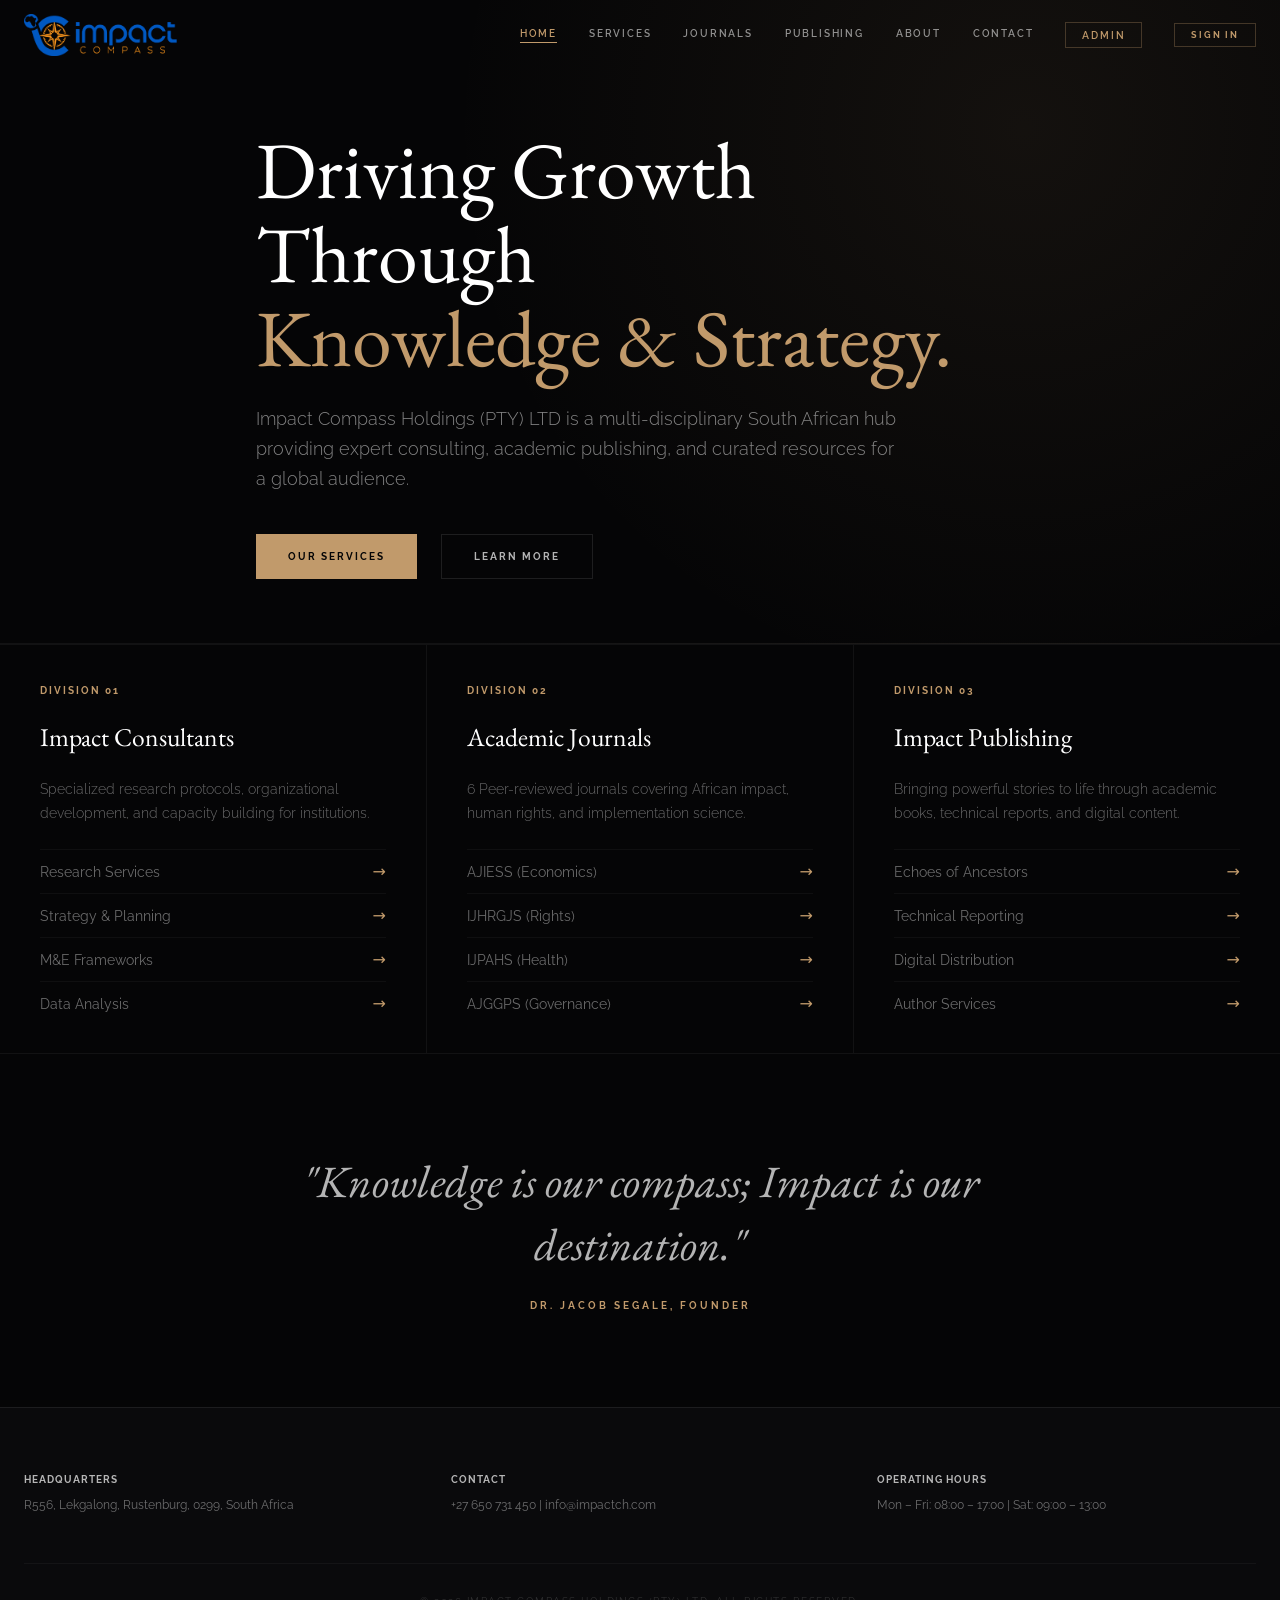
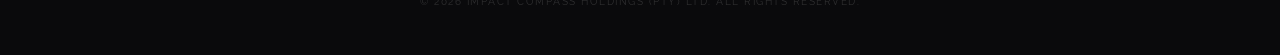
==== commit 766d4251: "." ====
--- a/index.html
+++ b/index.html
@@ -11,2123 +11,39 @@
         content="Impact Compass Holdings, academic publishing, peer-reviewed journals, consulting, South Africa, research, AJIESS, IJHRGJS, IJPAHS, IJTMLS, AJGGPS, AJISAR">
     <meta name="author" content="Impact Compass Holdings (PTY) LTD">
     <meta name="robots" content="index, follow">
-    <!-- Open Graph -->
     <meta property="og:title" content="Impact Compass Holdings | Academic & Consulting Platform">
     <meta property="og:description"
         content="Expert consulting, academic publishing, and peer-reviewed journals for a global audience.">
     <meta property="og:type" content="website">
     <meta property="og:url" content="https://impactch.com">
-    <meta property="og:image" content="https://impactch.com/Logo.png">
+    <meta property="og:image" content="https://impactch.com/assets/Logo.png">
     <meta property="og:site_name" content="Impact Compass Holdings">
-    <!-- Twitter Card -->
     <meta name="twitter:card" content="summary_large_image">
     <meta name="twitter:title" content="Impact Compass Holdings">
     <meta name="twitter:description" content="Expert consulting, academic publishing, and peer-reviewed journals.">
-    <meta name="twitter:image" content="https://impactch.com/Logo.png">
-    <!-- Schema.org -->
+    <meta name="twitter:image" content="https://impactch.com/assets/Logo.png">
     <script type="application/ld+json">
     {
       "@context": "https://schema.org",
       "@type": "Organization",
       "name": "Impact Compass Holdings (PTY) LTD",
       "url": "https://impactch.com",
-      "logo": "https://impactch.com/Logo.png",
-      "contactPoint": {"@type": "ContactPoint","telephone": "+27-650-731-450","contactType": "customer service"},
-      "address": {"@type": "PostalAddress","streetAddress": "R556, Lekgalong","addressLocality": "Rustenburg","postalCode": "0299","addressCountry": "ZA"}
+      "logo": "https://impactch.com/assets/Logo.png",
+      "contactPoint": {"@type":"ContactPoint","telephone":"+27-650-731-450","contactType":"customer service"},
+      "address": {"@type":"PostalAddress","streetAddress":"R556, Lekgalong","addressLocality":"Rustenburg","postalCode":"0299","addressCountry":"ZA"}
     }
     </script>
     <meta name="citation_publisher" content="Impact Compass Holdings">
     <link rel="canonical" href="https://impactch.com">
-    <link rel="shortcut icon" href="icon.png" type="image/x-icon">
+    <link rel="shortcut icon" href="assets/icon.png" type="image/x-icon">
     <link rel="preconnect" href="https://fonts.googleapis.com">
     <link rel="preconnect" href="https://fonts.gstatic.com" crossorigin>
     <link
         href="https://fonts.googleapis.com/css2?family=EB+Garamond:ital,wght@0,400;0,500;0,600;1,400;1,500&family=Raleway:wght@300;400;500;600;700&display=swap"
         rel="stylesheet">
     <script src="https://cdnjs.cloudflare.com/ajax/libs/jspdf/2.5.1/jspdf.umd.min.js"></script>
-
-    <style>
-        :root {
-            --brand-900: #050506;
-            --brand-800: #0a0a0c;
-            --brand-700: #141417;
-            --accent: #c19a6b;
-            --accent-light: rgba(193, 154, 107, 0.12);
-            --glass-bg: rgba(255, 255, 255, 0.02);
-            --glass-border: rgba(255, 255, 255, 0.05);
-            --text-muted: rgba(255, 255, 255, 0.4);
-            --text-dim: rgba(255, 255, 255, 0.6);
-            --font-sans: 'Raleway', system-ui, sans-serif;
-            --font-serif: 'EB Garamond', Georgia, serif;
-            --transition: 0.3s ease;
-        }
-
-        *,
-        *::before,
-        *::after {
-            box-sizing: border-box;
-            margin: 0;
-            padding: 0;
-        }
-
-        html {
-            scroll-behavior: smooth;
-        }
-
-        body {
-            font-family: var(--font-sans);
-            background: var(--brand-900);
-            color: #d4d4d8;
-            -webkit-font-smoothing: antialiased;
-            min-height: 100vh;
-        }
-
-        img {
-            display: block;
-            max-width: 100%;
-        }
-
-        button {
-            cursor: pointer;
-            border: none;
-            background: none;
-            font-family: inherit;
-        }
-
-        input,
-        textarea,
-        select {
-            font-family: inherit;
-            color: inherit;
-        }
-
-        a {
-            color: inherit;
-            text-decoration: none;
-        }
-
-        .font-serif {
-            font-family: var(--font-serif);
-        }
-
-        .text-accent {
-            color: var(--accent);
-        }
-
-        .text-white {
-            color: #fff;
-        }
-
-        .text-muted {
-            color: var(--text-muted);
-        }
-
-        .label-tag {
-            display: block;
-            font-size: 10px;
-            letter-spacing: 0.4em;
-            font-weight: 700;
-            text-transform: uppercase;
-            color: var(--accent);
-            margin-bottom: 1rem;
-        }
-
-        .container {
-            max-width: 1280px;
-            margin: 0 auto;
-            padding: 0 1.5rem;
-        }
-
-        @keyframes fadeUp {
-            from {
-                opacity: 0;
-                transform: translateY(20px);
-            }
-
-            to {
-                opacity: 1;
-                transform: translateY(0);
-            }
-        }
-
-        @keyframes fadeIn {
-            from {
-                opacity: 0;
-            }
-
-            to {
-                opacity: 1;
-            }
-        }
-
-        @keyframes pulse {
-
-            0%,
-            100% {
-                opacity: 1;
-            }
-
-            50% {
-                opacity: 0.5;
-            }
-        }
-
-        .animate-fade-up {
-            animation: fadeUp 0.8s ease forwards;
-        }
-
-        .animate-fade-in {
-            animation: fadeIn 0.4s ease forwards;
-        }
-
-        /* NAV */
-        #navbar {
-            position: fixed;
-            top: 0;
-            left: 0;
-            width: 100%;
-            z-index: 100;
-            padding: 0.875rem 0;
-            transition: all var(--transition);
-        }
-
-        #navbar.scrolled {
-            background: rgba(10, 10, 12, 0.85);
-            backdrop-filter: blur(12px);
-            border-bottom: 1px solid rgba(255, 255, 255, 0.08);
-            padding: 0.6rem 0;
-            box-shadow: 0 4px 30px rgba(0, 0, 0, 0.3);
-        }
-
-        .nav-inner {
-            display: flex;
-            justify-content: space-between;
-            align-items: center;
-        }
-
-        .logo {
-            display: flex;
-            align-items: center;
-            cursor: pointer;
-            line-height: 0;
-        }
-
-        .logo-img {
-            height: 36px;
-            width: auto;
-            display: block;
-            mix-blend-mode: lighten;
-            transition: opacity var(--transition), transform var(--transition);
-        }
-
-        #navbar:not(.scrolled) .logo-img {
-            height: 42px;
-        }
-
-        .logo:hover .logo-img {
-            opacity: 0.85;
-            transform: scale(1.03);
-        }
-
-        .nav-links {
-            display: flex;
-            align-items: center;
-            gap: 2rem;
-        }
-
-        .nav-link {
-            font-size: 10px;
-            letter-spacing: 0.18em;
-            text-transform: uppercase;
-            font-weight: 600;
-            color: rgba(255, 255, 255, 0.55);
-            padding-bottom: 4px;
-            position: relative;
-            transition: color var(--transition);
-            background: none;
-            cursor: pointer;
-        }
-
-        .nav-link::after {
-            content: '';
-            position: absolute;
-            bottom: 0;
-            left: 0;
-            width: 0;
-            height: 1px;
-            background: var(--accent);
-            transition: width var(--transition);
-        }
-
-        .nav-link:hover {
-            color: #fff;
-        }
-
-        .nav-link.active {
-            color: var(--accent);
-        }
-
-        .nav-link.active::after {
-            width: 100%;
-        }
-
-        .mobile-toggle {
-            display: none;
-            color: #fff;
-            padding: 4px;
-        }
-
-        .mobile-toggle svg {
-            display: block;
-        }
-
-        #mobile-menu {
-            display: none;
-            position: absolute;
-            top: 100%;
-            left: 0;
-            width: 100%;
-            background: var(--brand-800);
-            border-bottom: 1px solid rgba(255, 255, 255, 0.08);
-            padding: 1.5rem;
-            flex-direction: column;
-            gap: 1.25rem;
-            box-shadow: 0 8px 30px rgba(0, 0, 0, 0.4);
-            animation: fadeIn 0.2s ease;
-        }
-
-        #mobile-menu.open {
-            display: flex;
-        }
-
-        .mobile-link {
-            font-family: var(--font-serif);
-            font-size: 1.25rem;
-            color: rgba(255, 255, 255, 0.75);
-            text-align: left;
-            transition: color var(--transition);
-        }
-
-        .mobile-link:hover,
-        .mobile-link.active {
-            color: var(--accent);
-        }
-
-        /* PAGES */
-        .page {
-            display: none;
-            min-height: 100vh;
-        }
-
-        .page.active {
-            display: block;
-            animation: fadeIn 0.4s ease;
-        }
-
-        /* HERO */
-        #hero {
-            position: relative;
-            min-height: 70vh;
-            display: flex;
-            align-items: center;
-            overflow: hidden;
-            background: radial-gradient(circle at 80% 20%, rgba(193, 154, 107, 0.08) 0%, transparent 50%), var(--brand-900);
-            border-bottom: 1px solid rgba(255, 255, 255, 0.05);
-        }
-
-        .hero-content {
-            position: relative;
-            z-index: 2;
-            max-width: 48rem;
-            padding: 8rem 0 4rem;
-        }
-
-        .hero-title {
-            font-family: var(--font-serif);
-            font-size: clamp(2.8rem, 7vw, 5rem);
-            color: #fff;
-            font-weight: 400;
-            line-height: 1.05;
-            margin-bottom: 1.5rem;
-        }
-
-        .hero-sub {
-            color: rgba(255, 255, 255, 0.5);
-            font-size: 1.1rem;
-            line-height: 1.7;
-            max-width: 40rem;
-            font-weight: 300;
-            margin-bottom: 2.5rem;
-        }
-
-        .hero-actions {
-            display: flex;
-            flex-wrap: wrap;
-            gap: 1.5rem;
-        }
-
-        /* BUTTONS */
-        .btn-primary {
-            background: var(--accent);
-            color: var(--brand-900);
-            padding: 1rem 2rem;
-            font-size: 10px;
-            letter-spacing: 0.2em;
-            text-transform: uppercase;
-            font-weight: 700;
-            transition: background var(--transition);
-            display: inline-flex;
-            align-items: center;
-            gap: 0.5rem;
-        }
-
-        .btn-primary:hover {
-            background: #fff;
-        }
-
-        .btn-ghost {
-            border: 1px solid rgba(255, 255, 255, 0.1);
-            color: rgba(255, 255, 255, 0.7);
-            padding: 1rem 2rem;
-            font-size: 10px;
-            letter-spacing: 0.2em;
-            text-transform: uppercase;
-            font-weight: 700;
-            transition: background var(--transition);
-        }
-
-        .btn-ghost:hover {
-            background: rgba(255, 255, 255, 0.05);
-        }
-
-        .btn-accent-sm {
-            background: var(--accent);
-            color: var(--brand-900);
-            padding: 0.5rem 1.5rem;
-            font-size: 9px;
-            letter-spacing: 0.2em;
-            text-transform: uppercase;
-            font-weight: 700;
-            transition: background var(--transition);
-        }
-
-        .btn-accent-sm:hover {
-            background: #fff;
-        }
-
-        /* DIVISIONS */
-        .divisions-grid {
-            display: flex;
-            border-top: 1px solid rgba(255, 255, 255, 0.05);
-        }
-
-        .division-card {
-            flex: 1;
-            padding: 2.5rem;
-            border-right: 1px solid rgba(255, 255, 255, 0.05);
-            display: flex;
-            flex-direction: column;
-            gap: 1.5rem;
-            cursor: pointer;
-            transition: background var(--transition);
-        }
-
-        .division-card:last-child {
-            border-right: none;
-        }
-
-        .division-card:hover {
-            background: rgba(193, 154, 107, 0.03);
-        }
-
-        .division-label {
-            font-size: 10px;
-            letter-spacing: 0.2em;
-            text-transform: uppercase;
-            font-weight: 700;
-            color: var(--accent);
-        }
-
-        .division-title {
-            font-family: var(--font-serif);
-            font-size: 1.6rem;
-            color: #fff;
-            font-weight: 400;
-        }
-
-        .division-desc {
-            font-size: 0.875rem;
-            color: var(--text-muted);
-            line-height: 1.7;
-            font-weight: 300;
-        }
-
-        .division-links {
-            list-style: none;
-            display: flex;
-            flex-direction: column;
-            gap: 0.75rem;
-            margin-top: auto;
-        }
-
-        .division-links li {
-            display: flex;
-            justify-content: space-between;
-            align-items: center;
-            font-size: 0.875rem;
-            color: rgba(255, 255, 255, 0.4);
-            border-top: 1px solid rgba(255, 255, 255, 0.04);
-            padding-top: 0.75rem;
-        }
-
-        .division-arrow {
-            color: var(--accent);
-            font-size: 1rem;
-        }
-
-        /* QUOTE */
-        .quote-section {
-            padding: 6rem 0;
-            border-top: 1px solid rgba(255, 255, 255, 0.05);
-            text-align: center;
-        }
-
-        .quote-text {
-            font-family: var(--font-serif);
-            font-size: clamp(1.6rem, 4vw, 2.8rem);
-            color: rgba(255, 255, 255, 0.7);
-            font-weight: 400;
-            font-style: italic;
-            line-height: 1.4;
-            max-width: 48rem;
-            margin: 0 auto 1.5rem;
-        }
-
-        .quote-attr {
-            font-size: 10px;
-            letter-spacing: 0.3em;
-            text-transform: uppercase;
-            color: var(--accent);
-            font-weight: 700;
-        }
-
-        /* PAGE HEADERS */
-        .page-header {
-            padding: 7rem 0 4rem;
-        }
-
-        .page-title {
-            font-family: var(--font-serif);
-            font-size: clamp(2.8rem, 6vw, 4.5rem);
-            color: #fff;
-            font-weight: 400;
-            line-height: 1.1;
-            margin-bottom: 1.5rem;
-        }
-
-        .page-desc {
-            font-size: 1rem;
-            color: var(--text-muted);
-            font-weight: 300;
-            line-height: 1.7;
-            max-width: 42rem;
-        }
-
-        /* SERVICES */
-        .services-grid {
-            display: grid;
-            grid-template-columns: repeat(3, 1fr);
-            gap: 1.5rem;
-            padding-bottom: 6rem;
-        }
-
-        .glass-card {
-            background: var(--glass-bg);
-            border: 1px solid var(--glass-border);
-            transition: border-color var(--transition);
-        }
-
-        .glass-card:hover {
-            border-color: rgba(193, 154, 107, 0.2);
-        }
-
-        .service-card {
-            padding: 3rem;
-        }
-
-        .service-icon {
-            color: rgba(193, 154, 107, 0.4);
-            margin-bottom: 2rem;
-        }
-
-        .service-category {
-            font-size: 10px;
-            font-weight: 700;
-            letter-spacing: 0.25em;
-            text-transform: uppercase;
-            color: var(--accent);
-            margin-bottom: 1.5rem;
-        }
-
-        .service-list {
-            list-style: none;
-            display: flex;
-            flex-direction: column;
-            gap: 0.875rem;
-        }
-
-        .service-list li {
-            font-size: 0.875rem;
-            color: var(--text-muted);
-            font-weight: 300;
-            display: flex;
-            align-items: center;
-            gap: 0.75rem;
-        }
-
-        .dot {
-            width: 4px;
-            height: 4px;
-            border-radius: 50%;
-            background: var(--accent);
-            flex-shrink: 0;
-        }
-
-        /* JOURNALS SUBNAV */
-        .journals-subnav {
-            display: flex;
-            align-items: center;
-            gap: 2rem;
-            padding: 2.5rem 0 4rem;
-            border-bottom: 1px solid rgba(255, 255, 255, 0.05);
-            margin-bottom: 4rem;
-            flex-wrap: wrap;
-        }
-
-        .subnav-btn {
-            font-size: 10px;
-            letter-spacing: 0.3em;
-            text-transform: uppercase;
-            font-weight: 700;
-            padding-bottom: 0.5rem;
-            color: rgba(255, 255, 255, 0.3);
-            transition: all var(--transition);
-            border-bottom: 1px solid transparent;
-        }
-
-        .subnav-btn:hover {
-            color: #fff;
-        }
-
-        .subnav-btn.active {
-            color: var(--accent);
-            border-bottom-color: var(--accent);
-        }
-
-        .journals-grid {
-            display: grid;
-            grid-template-columns: repeat(auto-fill, minmax(300px, 1fr));
-            gap: 1.5rem;
-            padding-bottom: 6rem;
-        }
-
-        .journal-card {
-            padding: 2.5rem;
-            border-top: 2px solid var(--accent);
-        }
-
-        .journal-abbr {
-            font-family: var(--font-serif);
-            font-size: 2rem;
-            color: #fff;
-            font-weight: 400;
-            margin-bottom: 0.5rem;
-        }
-
-        .journal-name {
-            font-size: 10px;
-            font-weight: 700;
-            color: var(--accent);
-            text-transform: uppercase;
-            letter-spacing: 0.18em;
-            min-height: 2.5rem;
-            margin-bottom: 1.5rem;
-        }
-
-        .journal-desc {
-            font-size: 0.875rem;
-            color: var(--text-muted);
-            line-height: 1.6;
-            font-weight: 300;
-            margin-bottom: 1.5rem;
-        }
-
-        .journal-footer {
-            display: flex;
-            align-items: center;
-            justify-content: space-between;
-            padding-top: 1rem;
-            border-top: 1px solid rgba(255, 255, 255, 0.05);
-            font-size: 9px;
-            color: rgba(255, 255, 255, 0.3);
-            text-transform: uppercase;
-            letter-spacing: 0.15em;
-        }
-
-        .journal-indexed {
-            font-weight: 700;
-            color: rgba(255, 255, 255, 0.4);
-        }
-
-        /* SUBMISSION FORM */
-        .submit-wrapper {
-            max-width: 40rem;
-            margin: 0 auto;
-            padding-bottom: 6rem;
-        }
-
-        .submit-wrapper h2 {
-            font-family: var(--font-serif);
-            font-size: 2rem;
-            color: #fff;
-            font-weight: 400;
-            margin-bottom: 0.75rem;
-        }
-
-        .submit-wrapper .sub-desc {
-            font-size: 0.875rem;
-            color: var(--text-muted);
-            margin-bottom: 3rem;
-            font-weight: 300;
-        }
-
-        .form-card {
-            padding: 3rem;
-        }
-
-        .field {
-            display: flex;
-            flex-direction: column;
-            gap: 0.5rem;
-        }
-
-        .field-label {
-            font-size: 10px;
-            text-transform: uppercase;
-            letter-spacing: 0.2em;
-            font-weight: 700;
-            color: rgba(255, 255, 255, 0.4);
-        }
-
-        .field-input,
-        .field-select,
-        .field-textarea {
-            background: transparent;
-            border: none;
-            border-bottom: 1px solid rgba(255, 255, 255, 0.1);
-            padding: 0.5rem 0;
-            outline: none;
-            color: #fff;
-            font-size: 1rem;
-            transition: border-color var(--transition);
-            width: 100%;
-        }
-
-        .field-input:focus,
-        .field-select:focus,
-        .field-textarea:focus {
-            border-bottom-color: var(--accent);
-        }
-
-        .field-select option {
-            background: var(--brand-900);
-            color: #fff;
-        }
-
-        .field-textarea {
-            resize: none;
-        }
-
-        .form-fields {
-            display: flex;
-            flex-direction: column;
-            gap: 2rem;
-        }
-
-        .disclaimer {
-            display: flex;
-            align-items: flex-start;
-            gap: 1rem;
-            padding: 1.5rem;
-            background: rgba(193, 154, 107, 0.05);
-            border: 1px solid rgba(193, 154, 107, 0.2);
-        }
-
-        .disclaimer-icon {
-            color: var(--accent);
-            flex-shrink: 0;
-            margin-top: 2px;
-        }
-
-        .disclaimer p {
-            font-size: 0.75rem;
-            color: rgba(255, 255, 255, 0.6);
-            line-height: 1.6;
-            font-style: italic;
-        }
-
-        .disclaimer .note {
-            display: block;
-            margin-top: 0.5rem;
-            font-style: normal;
-            font-weight: 700;
-            color: var(--accent);
-        }
-
-        .btn-submit {
-            width: 100%;
-            background: var(--accent);
-            color: var(--brand-900);
-            padding: 1.5rem;
-            font-size: 10px;
-            letter-spacing: 0.3em;
-            text-transform: uppercase;
-            font-weight: 700;
-            transition: background var(--transition);
-            margin-top: 1rem;
-        }
-
-        .btn-submit:hover {
-            background: #fff;
-        }
-
-        /* FILE UPLOAD */
-        .file-upload-area {
-            border: 1px dashed rgba(193, 154, 107, 0.3);
-            padding: 1.5rem;
-            text-align: center;
-            cursor: pointer;
-            transition: all var(--transition);
-            background: rgba(193, 154, 107, 0.03);
-            position: relative;
-        }
-
-        .file-upload-area:hover {
-            border-color: var(--accent);
-            background: rgba(193, 154, 107, 0.06);
-        }
-
-        .file-upload-area input[type="file"] {
-            position: absolute;
-            inset: 0;
-            opacity: 0;
-            cursor: pointer;
-            width: 100%;
-            height: 100%;
-        }
-
-        .file-upload-icon {
-            color: var(--accent);
-            margin: 0 auto 0.75rem;
-        }
-
-        .file-upload-text {
-            font-size: 0.82rem;
-            color: var(--text-muted);
-        }
-
-        .file-upload-text strong {
-            color: var(--accent);
-        }
-
-        .file-list {
-            margin-top: 0.75rem;
-            display: flex;
-            flex-direction: column;
-            gap: 0.4rem;
-        }
-
-        .file-item {
-            display: flex;
-            align-items: center;
-            gap: 0.5rem;
-            font-size: 0.78rem;
-            color: rgba(255, 255, 255, 0.6);
-            background: rgba(255, 255, 255, 0.04);
-            padding: 0.4rem 0.75rem;
-            border: 1px solid rgba(255, 255, 255, 0.06);
-        }
-
-        .file-item svg {
-            color: var(--accent);
-            flex-shrink: 0;
-        }
-
-        /* DASHBOARD */
-        .dashboard-wrapper {
-            max-width: 56rem;
-            margin: 0 auto;
-            padding-bottom: 6rem;
-        }
-
-        .dashboard-wrapper h2 {
-            font-family: var(--font-serif);
-            font-size: 2rem;
-            color: #fff;
-            font-weight: 400;
-            margin-bottom: 0.5rem;
-        }
-
-        .dashboard-wrapper .sub-desc {
-            font-size: 0.875rem;
-            color: var(--text-muted);
-            margin-bottom: 3rem;
-            font-weight: 300;
-        }
-
-        .empty-state {
-            text-align: center;
-            padding: 5rem 2rem;
-            background: rgba(255, 255, 255, 0.02);
-            border: 1px dashed rgba(255, 255, 255, 0.08);
-        }
-
-        .empty-icon {
-            color: rgba(255, 255, 255, 0.08);
-            margin: 0 auto 1.5rem;
-        }
-
-        .empty-state p {
-            font-size: 0.875rem;
-            color: rgba(255, 255, 255, 0.3);
-            margin-bottom: 1.5rem;
-        }
-
-        .empty-state .link-btn {
-            font-size: 10px;
-            text-transform: uppercase;
-            letter-spacing: 0.2em;
-            font-weight: 700;
-            color: var(--accent);
-            transition: color var(--transition);
-        }
-
-        .empty-state .link-btn:hover {
-            color: #fff;
-        }
-
-        .submissions-list {
-            display: flex;
-            flex-direction: column;
-            gap: 3rem;
-        }
-
-        .submission-card {
-            padding: 3rem;
-            border-left: 3px solid var(--accent);
-        }
-
-        .submission-head {
-            display: flex;
-            justify-content: space-between;
-            align-items: flex-start;
-            gap: 1rem;
-            margin-bottom: 2rem;
-        }
-
-        .submission-journal {
-            font-size: 10px;
-            font-weight: 700;
-            color: var(--accent);
-            text-transform: uppercase;
-            letter-spacing: 0.2em;
-            margin-bottom: 0.5rem;
-        }
-
-        .submission-title {
-            font-family: var(--font-serif);
-            font-size: 1.5rem;
-            color: #fff;
-            font-weight: 400;
-            margin-bottom: 0.4rem;
-        }
-
-        .submission-authors {
-            font-size: 0.75rem;
-            color: rgba(255, 255, 255, 0.3);
-            font-style: italic;
-        }
-
-        .submission-id {
-            padding: 0.25rem 0.75rem;
-            background: rgba(255, 255, 255, 0.04);
-            border: 1px solid rgba(255, 255, 255, 0.08);
-            border-radius: 999px;
-            font-size: 8px;
-            letter-spacing: 0.15em;
-            text-transform: uppercase;
-            color: rgba(255, 255, 255, 0.5);
-            white-space: nowrap;
-        }
-
-        .workflow-tracker {
-            display: flex;
-            justify-content: space-between;
-            align-items: flex-start;
-            position: relative;
-            margin-bottom: 2.5rem;
-            overflow-x: auto;
-            padding-bottom: 0.5rem;
-        }
-
-        .workflow-tracker::before {
-            content: '';
-            position: absolute;
-            top: 1rem;
-            left: 0;
-            right: 0;
-            height: 1px;
-            background: rgba(255, 255, 255, 0.08);
-            z-index: 0;
-        }
-
-        .workflow-step {
-            display: flex;
-            flex-direction: column;
-            align-items: center;
-            flex: 1;
-            min-width: 80px;
-            position: relative;
-            z-index: 1;
-        }
-
-        .step-dot {
-            width: 2rem;
-            height: 2rem;
-            border-radius: 50%;
-            display: flex;
-            align-items: center;
-            justify-content: center;
-            margin-bottom: 0.5rem;
-            font-size: 10px;
-            font-weight: 700;
-            transition: all 0.5s;
-        }
-
-        .step-dot.done {
-            background: var(--accent);
-            color: var(--brand-900);
-            box-shadow: 0 0 15px rgba(193, 154, 107, 0.4);
-        }
-
-        .step-dot.current {
-            background: var(--accent);
-            color: var(--brand-900);
-            box-shadow: 0 0 15px rgba(193, 154, 107, 0.4);
-            animation: pulse 1.5s ease-in-out infinite;
-        }
-
-        .step-dot.pending {
-            background: var(--brand-900);
-            color: rgba(255, 255, 255, 0.2);
-            border: 1px solid rgba(255, 255, 255, 0.1);
-        }
-
-        .step-label {
-            font-size: 9px;
-            text-transform: uppercase;
-            letter-spacing: 0.15em;
-            font-weight: 700;
-            text-align: center;
-        }
-
-        .step-label.done,
-        .step-label.current {
-            color: var(--accent);
-        }
-
-        .step-label.pending {
-            color: rgba(255, 255, 255, 0.2);
-        }
-
-        .submission-actions {
-            display: flex;
-            justify-content: space-between;
-            align-items: center;
-            padding-top: 2rem;
-            border-top: 1px solid rgba(255, 255, 255, 0.05);
-            flex-wrap: wrap;
-            gap: 1rem;
-        }
-
-        .action-links {
-            display: flex;
-            gap: 1.5rem;
-            flex-wrap: wrap;
-        }
-
-        .action-btn {
-            font-size: 10px;
-            color: rgba(255, 255, 255, 0.4);
-            font-weight: 700;
-            text-transform: uppercase;
-            letter-spacing: 0.15em;
-            display: flex;
-            align-items: center;
-            gap: 0.5rem;
-            transition: color var(--transition);
-        }
-
-        .action-btn:hover {
-            color: #fff;
-        }
-
-        .galley-pending {
-            font-size: 9px;
-            text-transform: uppercase;
-            letter-spacing: 0.15em;
-            font-weight: 700;
-            color: rgba(255, 255, 255, 0.2);
-            background: rgba(255, 255, 255, 0.04);
-            border: 1px solid rgba(255, 255, 255, 0.08);
-            padding: 0.5rem 1rem;
-            display: flex;
-            align-items: center;
-            gap: 0.5rem;
-        }
-
-        .btn-advance-status {
-            display: block;
-            margin: 2rem auto 0;
-            font-size: 9px;
-            text-transform: uppercase;
-            letter-spacing: 0.2em;
-            font-weight: 700;
-            color: rgba(255, 255, 255, 0.2);
-            transition: color var(--transition);
-        }
-
-        .btn-advance-status:hover {
-            color: var(--accent);
-        }
-
-        /* ABOUT */
-        .about-grid {
-            display: grid;
-            grid-template-columns: 1fr 1fr;
-            gap: 5rem;
-            align-items: center;
-            margin-bottom: 4rem;
-        }
-
-        .about-prose p {
-            font-size: 1rem;
-            color: rgba(255, 255, 255, 0.6);
-            line-height: 1.8;
-            font-weight: 300;
-            margin-bottom: 1.25rem;
-        }
-
-        .about-img-wrap {
-            aspect-ratio: 4/3;
-            background: var(--brand-800);
-            overflow: hidden;
-            border: 1px solid rgba(255, 255, 255, 0.05);
-            position: relative;
-        }
-
-        .about-img-wrap img {
-            width: 100%;
-            height: 100%;
-            object-fit: cover;
-        }
-
-        .about-overlay {
-            position: absolute;
-            inset: 0;
-            background: rgba(193, 154, 107, 0.05);
-        }
-
-        .values-grid {
-            display: grid;
-            grid-template-columns: repeat(auto-fit, minmax(240px, 1fr));
-            gap: 1.5rem;
-            margin-bottom: 4rem;
-        }
-
-        .value-card {
-            text-align: center;
-            padding: 3rem;
-            background: rgba(255, 255, 255, 0.03);
-            border: 1px solid rgba(255, 255, 255, 0.05);
-            transition: border-color var(--transition);
-        }
-
-        .value-card:hover {
-            border-color: rgba(193, 154, 107, 0.2);
-        }
-
-        .value-icon {
-            color: var(--accent);
-            margin: 0 auto 1.5rem;
-        }
-
-        .value-title {
-            font-family: var(--font-serif);
-            font-size: 1.4rem;
-            color: #fff;
-            font-weight: 400;
-            margin-bottom: 0.75rem;
-        }
-
-        .value-text {
-            font-size: 0.875rem;
-            color: var(--text-muted);
-            line-height: 1.6;
-            font-weight: 300;
-        }
-
-        /* NEW: Partners Section */
-        .partners-section {
-            margin-bottom: 6rem;
-        }
-
-        .partner-grid {
-            display: grid;
-            grid-template-columns: repeat(auto-fit, minmax(160px, 1fr));
-            gap: 2rem;
-            align-items: center;
-            justify-items: center;
-        }
-
-        .partner-logo img {
-            max-width: 120px;
-            height: auto;
-            border-radius: 2px;
-            margin: 0 auto;
-        }
-
-        .partner-logo {
-            text-align: center;
-        }
-
-        .partner-logo .logo-placeholder {
-            font-size: 0.75rem;
-            color: var(--text-muted);
-            text-transform: uppercase;
-            letter-spacing: 0.1em;
-        }
-
-        .partner-name {
-            margin-top: 0.5rem;
-            font-size: 0.7rem;
-            color: var(--text-muted);
-        }
-
-        /* PUBLISHING */
-        .publishing-split {
-            display: grid;
-            grid-template-columns: 1fr 1fr;
-            gap: 4rem;
-            align-items: center;
-            margin-bottom: 8rem;
-        }
-
-        .publishing-icon-box {
-            aspect-ratio: 1;
-            background: rgba(10, 10, 12, 0.4);
-            border: 1px solid rgba(255, 255, 255, 0.05);
-            display: flex;
-            align-items: center;
-            justify-content: center;
-            color: rgba(193, 154, 107, 0.08);
-        }
-
-        .publishing-services h2 {
-            font-family: var(--font-serif);
-            font-size: 2rem;
-            color: #fff;
-            font-weight: 400;
-            margin-bottom: 2rem;
-            padding-bottom: 1rem;
-            border-bottom: 1px solid rgba(255, 255, 255, 0.05);
-        }
-
-        .pub-service-list {
-            list-style: none;
-            display: flex;
-            flex-direction: column;
-            gap: 2rem;
-        }
-
-        .pub-service-item {
-            display: flex;
-            align-items: center;
-            gap: 1.5rem;
-            cursor: pointer;
-        }
-
-        .pub-service-icon {
-            width: 3rem;
-            height: 3rem;
-            border-radius: 50%;
-            border: 1px solid rgba(255, 255, 255, 0.08);
-            display: flex;
-            align-items: center;
-            justify-content: center;
-            color: rgba(255, 255, 255, 0.2);
-            flex-shrink: 0;
-            transition: all 0.5s;
-        }
-
-        .pub-service-item:hover .pub-service-icon {
-            background: var(--accent);
-            border-color: var(--accent);
-            color: var(--brand-900);
-        }
-
-        .pub-service-text {
-            font-family: var(--font-serif);
-            font-size: 1.4rem;
-            color: rgba(255, 255, 255, 0.6);
-            font-weight: 400;
-            transition: color var(--transition);
-        }
-
-        .pub-service-item:hover .pub-service-text {
-            color: #fff;
-        }
-
-        /* CONTACT */
-        .contact-grid {
-            display: grid;
-            grid-template-columns: 1fr 1fr;
-            gap: 5rem;
-            padding-bottom: 6rem;
-        }
-
-        .contact-info-cards {
-            display: flex;
-            flex-direction: column;
-            gap: 1.5rem;
-            margin-top: 3rem;
-        }
-
-        .contact-card {
-            display: flex;
-            align-items: flex-start;
-            gap: 1.5rem;
-            padding: 2rem 2.5rem;
-            border: 1px solid rgba(255, 255, 255, 0.05);
-            background: rgba(255, 255, 255, 0.03);
-            transition: background var(--transition);
-        }
-
-        .contact-card:hover {
-            background: rgba(255, 255, 255, 0.06);
-        }
-
-        .contact-card-icon {
-            color: var(--accent);
-            flex-shrink: 0;
-        }
-
-        .contact-card h4 {
-            font-family: var(--font-serif);
-            font-size: 1.2rem;
-            color: #fff;
-            font-weight: 400;
-            margin-bottom: 0.75rem;
-        }
-
-        .contact-card p {
-            font-size: 0.875rem;
-            color: rgba(255, 255, 255, 0.5);
-            font-weight: 300;
-            line-height: 1.7;
-        }
-
-        .contact-phone {
-            font-size: 1.2rem;
-            color: #fff;
-            font-weight: 300;
-            margin-bottom: 0.25rem;
-        }
-
-        .contact-hours {
-            font-size: 10px;
-            text-transform: uppercase;
-            letter-spacing: 0.2em;
-            font-weight: 700;
-            color: var(--accent);
-        }
-
-        .contact-form-wrap {
-            background: rgba(10, 10, 12, 0.8);
-            border: 1px solid rgba(255, 255, 255, 0.1);
-            padding: 3rem;
-            backdrop-filter: blur(12px);
-        }
-
-        .contact-form-wrap h3 {
-            font-family: var(--font-serif);
-            font-size: 2rem;
-            color: #fff;
-            font-weight: 400;
-            margin-bottom: 3rem;
-        }
-
-        .contact-form-fields {
-            display: flex;
-            flex-direction: column;
-            gap: 2rem;
-        }
-
-        .form-row {
-            display: grid;
-            grid-template-columns: 1fr 1fr;
-            gap: 2rem;
-        }
-
-        /* FOOTER */
-        .footer {
-            background: var(--brand-800);
-            border-top: 1px solid rgba(255, 255, 255, 0.08);
-            padding: 4rem 0 3rem;
-        }
-
-        .footer-grid {
-            display: grid;
-            grid-template-columns: repeat(3, 1fr);
-            gap: 3rem;
-            margin-bottom: 3rem;
-        }
-
-        .footer-col b {
-            display: block;
-            font-size: 10px;
-            letter-spacing: 0.1em;
-            text-transform: uppercase;
-            font-weight: 700;
-            color: rgba(255, 255, 255, 0.7);
-            margin-bottom: 0.5rem;
-        }
-
-        .footer-col {
-            font-size: 0.75rem;
-            color: rgba(255, 255, 255, 0.4);
-            line-height: 1.6;
-        }
-
-        .footer-bottom {
-            padding-top: 2rem;
-            border-top: 1px solid rgba(255, 255, 255, 0.04);
-            text-align: center;
-            font-size: 10px;
-            letter-spacing: 0.15em;
-            text-transform: uppercase;
-            color: rgba(255, 255, 255, 0.15);
-        }
-
-        /* CONFIRMATION MODAL */
-        .confirm-overlay {
-            position: fixed;
-            inset: 0;
-            z-index: 9000;
-            background: rgba(0, 0, 0, 0.75);
-            backdrop-filter: blur(4px);
-            display: none;
-            align-items: center;
-            justify-content: center;
-            padding: 1rem;
-        }
-
-        .confirm-overlay.open {
-            display: flex;
-        }
-
-        .confirm-modal {
-            background: var(--brand-800);
-            border: 1px solid rgba(255, 255, 255, 0.1);
-            max-width: 420px;
-            width: 100%;
-            animation: fadeIn 0.25s ease;
-            padding: 2.5rem;
-        }
-
-        .confirm-modal h3 {
-            font-family: var(--font-serif);
-            font-size: 1.5rem;
-            color: #fff;
-            font-weight: 400;
-            margin-bottom: 0.75rem;
-        }
-
-        .confirm-modal p {
-            font-size: 0.875rem;
-            color: var(--text-muted);
-            line-height: 1.6;
-            margin-bottom: 2rem;
-        }
-
-        .confirm-actions {
-            display: flex;
-            gap: 1rem;
-            justify-content: flex-end;
-        }
-
-        .btn-cancel {
-            padding: 0.75rem 1.5rem;
-            font-size: 10px;
-            letter-spacing: 0.2em;
-            text-transform: uppercase;
-            font-weight: 700;
-            border: 1px solid rgba(255, 255, 255, 0.1);
-            color: rgba(255, 255, 255, 0.6);
-            transition: all var(--transition);
-        }
-
-        .btn-cancel:hover {
-            border-color: rgba(255, 255, 255, 0.3);
-            color: #fff;
-        }
-
-        .btn-confirm {
-            padding: 0.75rem 1.5rem;
-            font-size: 10px;
-            letter-spacing: 0.2em;
-            text-transform: uppercase;
-            font-weight: 700;
-            background: var(--accent);
-            color: var(--brand-900);
-            transition: background var(--transition);
-        }
-
-        .btn-confirm:hover {
-            background: #fff;
-        }
-
-        /* MODAL for contact editor / reviews */
-        .modal-overlay {
-            position: fixed;
-            inset: 0;
-            z-index: 8000;
-            background: rgba(0, 0, 0, 0.75);
-            backdrop-filter: blur(4px);
-            display: none;
-            align-items: center;
-            justify-content: center;
-            padding: 1rem;
-        }
-
-        .modal-overlay.open {
-            display: flex;
-        }
-
-        .modal-box {
-            background: var(--brand-800);
-            border: 1px solid rgba(255, 255, 255, 0.1);
-            max-width: 520px;
-            width: 100%;
-            max-height: 90vh;
-            overflow-y: auto;
-            animation: fadeIn 0.25s ease;
-        }
-
-        .modal-head {
-            padding: 1.5rem 2rem;
-            border-bottom: 1px solid rgba(255, 255, 255, 0.07);
-            display: flex;
-            align-items: center;
-            justify-content: space-between;
-        }
-
-        .modal-head h3 {
-            font-family: var(--font-serif);
-            font-size: 1.5rem;
-            color: #fff;
-            font-weight: 400;
-        }
-
-        .modal-close-btn {
-            color: var(--text-muted);
-            transition: color var(--transition);
-            line-height: 0;
-        }
-
-        .modal-close-btn:hover {
-            color: #fff;
-        }
-
-        .modal-body {
-            padding: 2rem;
-        }
-
-        .modal-footer {
-            padding: 1rem 2rem;
-            border-top: 1px solid rgba(255, 255, 255, 0.07);
-            display: flex;
-            justify-content: flex-end;
-            gap: 1rem;
-        }
-
-        .reviews-list {
-            display: flex;
-            flex-direction: column;
-            gap: 0;
-        }
-
-        .review-item {
-            padding: 1.5rem;
-            background: rgba(255, 255, 255, 0.03);
-            border: 1px solid rgba(255, 255, 255, 0.06);
-            border-left: 3px solid var(--accent);
-        }
-
-        .review-header {
-            display: flex;
-            justify-content: space-between;
-            margin-bottom: 0.75rem;
-        }
-
-        .review-reviewer {
-            font-size: 10px;
-            font-weight: 700;
-            color: var(--accent);
-            text-transform: uppercase;
-            letter-spacing: 0.15em;
-        }
-
-        .review-date {
-            font-size: 0.72rem;
-            color: var(--text-muted);
-        }
-
-        .review-recommendation {
-            font-size: 9px;
-            font-weight: 700;
-            text-transform: uppercase;
-            letter-spacing: 0.15em;
-            margin-bottom: 0.75rem;
-        }
-
-        .review-rec-accept {
-            color: #22c55e;
-        }
-
-        .review-rec-minor {
-            color: #f59e0b;
-        }
-
-        .review-rec-major {
-            color: #ef4444;
-        }
-
-        .review-comments {
-            font-size: 0.82rem;
-            color: var(--text-dim);
-            line-height: 1.6;
-        }
-
-        .no-reviews {
-            text-align: center;
-            padding: 3rem;
-            color: var(--text-muted);
-            font-size: 0.875rem;
-        }
-
-        /* ===== RESPONSIVE — TABLET (≤900px) ===== */
-        @media (max-width: 900px) {
-            .nav-links {
-                display: none;
-            }
-
-            .mobile-toggle {
-                display: block;
-            }
-
-            .divisions-grid {
-                flex-direction: column;
-            }
-
-            .division-card {
-                border-right: none;
-                border-bottom: 1px solid rgba(255, 255, 255, 0.05);
-            }
-
-            .contact-grid,
-            .about-grid,
-            .publishing-split {
-                grid-template-columns: 1fr;
-                gap: 2rem;
-            }
-
-            .form-row {
-                grid-template-columns: 1fr;
-            }
-
-            .footer-grid {
-                grid-template-columns: 1fr;
-                gap: 1.5rem;
-            }
-
-            .publishing-icon-box {
-                aspect-ratio: 16/7;
-            }
-
-            .services-grid {
-                grid-template-columns: 1fr;
-            }
-
-            .journals-subnav {
-                gap: 1rem;
-                padding: 1.5rem 0 2rem;
-                margin-bottom: 2.5rem;
-            }
-
-            .subnav-btn {
-                font-size: 9px;
-            }
-
-            .submit-wrapper,
-            .dashboard-wrapper {
-                max-width: 100%;
-            }
-
-            .form-card {
-                padding: 1.75rem;
-            }
-
-            .submission-card {
-                padding: 1.75rem;
-            }
-
-            .about-img-wrap {
-                aspect-ratio: 16/9;
-            }
-
-            .values-grid {
-                grid-template-columns: repeat(auto-fit, minmax(200px, 1fr));
-            }
-
-            .hero-content {
-                padding: 7rem 0 3rem;
-            }
-
-            .hero-actions {
-                gap: 1rem;
-            }
-
-            #nav-user-area {
-                display: none !important;
-            }
-
-            .page-header {
-                padding: 6rem 0 2.5rem;
-            }
-
-            .contact-form-wrap {
-                padding: 2rem;
-            }
-        }
-
-        /* ===== RESPONSIVE — MOBILE (≤600px) ===== */
-        @media (max-width: 600px) {
-            .hero-title {
-                font-size: 2rem;
-            }
-
-            .page-title {
-                font-size: 1.9rem;
-            }
-
-            .hero-sub {
-                font-size: 0.95rem;
-            }
-
-            .hero-content {
-                padding: 6rem 0 2.5rem;
-            }
-
-            .hero-actions {
-                flex-direction: column;
-                align-items: flex-start;
-            }
-
-            .btn-primary,
-            .btn-ghost {
-                width: 100%;
-                justify-content: center;
-                text-align: center;
-            }
-
-            .division-card {
-                padding: 1.75rem 1.25rem;
-            }
-
-            .service-card {
-                padding: 2rem 1.5rem;
-            }
-
-            .journals-grid {
-                grid-template-columns: 1fr;
-            }
-
-            .journals-subnav {
-                flex-direction: column;
-                align-items: flex-start;
-                gap: 0.75rem;
-                padding: 1.25rem 0 1.75rem;
-            }
-
-            .btn-accent-sm {
-                align-self: flex-start;
-            }
-
-            .form-card {
-                padding: 1.25rem;
-            }
-
-            .submit-wrapper h2 {
-                font-size: 1.6rem;
-            }
-
-            .submission-head {
-                flex-direction: column;
-                gap: 0.75rem;
-            }
-
-            .submission-id {
-                align-self: flex-start;
-            }
-
-            .workflow-tracker {
-                gap: 0.25rem;
-            }
-
-            .workflow-step {
-                min-width: 52px;
-            }
-
-            .step-label {
-                font-size: 7px;
-                letter-spacing: 0;
-            }
-
-            .submission-actions {
-                flex-direction: column;
-                align-items: flex-start;
-            }
-
-            .action-links {
-                gap: 1rem;
-            }
-
-            .submission-card {
-                padding: 1.25rem;
-            }
-
-            .contact-form-wrap {
-                padding: 1.5rem 1.25rem;
-            }
-
-            .contact-form-wrap h3 {
-                font-size: 1.5rem;
-                margin-bottom: 2rem;
-            }
-
-            .footer {
-                padding: 2.5rem 0 2rem;
-            }
-
-            .confirm-modal {
-                max-width: 100% !important;
-                margin: 0 0.5rem;
-            }
-
-            .confirm-overlay,
-            .modal-overlay {
-                padding: 0.75rem;
-            }
-
-            .quote-section {
-                padding: 4rem 0;
-            }
-
-            .quote-text {
-                font-size: 1.4rem;
-            }
-
-            .values-grid {
-                grid-template-columns: 1fr;
-            }
-
-            .value-card {
-                padding: 2rem 1.5rem;
-            }
-
-            .page-header {
-                padding: 5.5rem 0 2rem;
-            }
-
-            .pub-service-item {
-                gap: 1rem;
-            }
-
-            .contact-card {
-                padding: 1.25rem;
-                gap: 1rem;
-            }
-        }
-
-        /* ===== RESPONSIVE — VERY SMALL (≤380px) ===== */
-        @media (max-width: 380px) {
-            .hero-title {
-                font-size: 1.75rem;
-            }
-
-            .container {
-                padding: 0 1rem;
-            }
-
-            .step-label {
-                display: none;
-            }
-
-            .workflow-step {
-                min-width: 32px;
-            }
-        }
-
-        /* ===== EXTRA MOBILE FIXES — INDEX ===== */
-        @media (max-width: 600px) {
-            .modal-box {
-                max-width: 100% !important;
-                width: 100%;
-                margin: 0;
-                border-radius: 0;
-                max-height: 90vh;
-            }
-
-            .modal-overlay {
-                padding: 0;
-                align-items: flex-end;
-            }
-
-            .modal-body {
-                padding: 1rem 1.25rem;
-            }
-
-            .modal-footer {
-                padding: 0.75rem 1.25rem;
-            }
-        }
-
-        @media (max-width: 500px) {
-            .confirm-modal {
-                max-width: 100% !important;
-                width: calc(100% - 1rem);
-                padding: 0;
-            }
-
-            .confirm-overlay {
-                padding: 0.5rem;
-            }
-        }
-
-        @media (max-width: 600px) {
-            .submit-wrapper {
-                padding: 0 0.25rem;
-            }
-
-            .form-card h2 {
-                font-size: 1.4rem;
-            }
-        }
-
-        @media (max-width: 480px) {
-            .journal-card {
-                padding: 1.25rem;
-            }
-        }
-
-        @media (max-width: 480px) {
-            .footer-grid {
-                gap: 1.25rem;
-            }
-
-            .footer-brand {
-                margin-bottom: 0.5rem;
-            }
-        }
-
-        @media (max-width: 400px) {
-            .hero-title {
-                font-size: 1.65rem;
-            }
-
-            .section {
-                padding: 4rem 0;
-            }
-        }
-
-        @media (max-width: 768px) {
-            #nav-user-area {
-                display: none !important;
-            }
-        }
-
-        .workflow-tracker {
-            overflow-x: auto;
-            flex-wrap: nowrap;
-        }
-
-        @media (max-width: 480px) {
-            .workflow-tracker {
-                gap: 0.2rem;
-            }
-
-            .step-dot {
-                width: 28px;
-                height: 28px;
-            }
-        }
-
-        .hidden {
-            display: none !important;
-        }
-
-        svg {
-            display: inline-block;
-            vertical-align: middle;
-        }
-
-        #navbar {
-            padding-top: max(0.875rem, env(safe-area-inset-top));
-        }
-
-        body {
-            -webkit-tap-highlight-color: transparent;
-        }
-
-        .journals-subnav {
-            overflow-x: auto;
-            -webkit-overflow-scrolling: touch;
-            scrollbar-width: none;
-        }
-
-        .journals-subnav::-webkit-scrollbar {
-            display: none;
-        }
-
-        .workflow-tracker {
-            -webkit-overflow-scrolling: touch;
-            scrollbar-width: none;
-        }
-
-        .workflow-tracker::-webkit-scrollbar {
-            display: none;
-        }
-
-        .file-upload-area {
-            min-height: 80px;
-        }
-
-        @media (max-width: 600px) {
-            .modal-overlay {
-                padding: 0;
-                align-items: flex-end;
-            }
-
-            .modal-box {
-                max-width: 100% !important;
-                width: 100%;
-                border-radius: 0;
-                max-height: 88vh;
-            }
-
-            .confirm-overlay {
-                padding: 0.75rem;
-                align-items: center;
-            }
-
-            .confirm-modal {
-                max-width: calc(100% - 1.5rem) !important;
-            }
-
-            .form-card {
-                padding: 1.25rem;
-            }
-
-            .hero-actions {
-                flex-direction: column;
-                align-items: flex-start;
-            }
-
-            .btn-primary,
-            .btn-ghost {
-                width: 100%;
-                justify-content: center;
-                text-align: center;
-            }
-        }
-
-        @media (max-width: 480px) {
-            .hero-title {
-                font-size: 1.9rem;
-            }
-
-            .page-title {
-                font-size: 1.75rem;
-            }
-
-            .contact-form-wrap {
-                padding: 1.5rem 1.25rem;
-            }
-
-            .journals-subnav {
-                flex-direction: column;
-                align-items: flex-start;
-            }
-        }
-
-        @media (max-width: 380px) {
-            .hero-title {
-                font-size: 1.65rem;
-            }
-
-            .container {
-                padding: 0 1rem;
-            }
-
-            .step-label {
-                display: none;
-            }
-        }
-
-        .workflow-tracker {
-            overflow-x: auto;
-            flex-wrap: nowrap;
-            -webkit-overflow-scrolling: touch;
-        }
-
-        @media (max-width: 700px) {
-            .journals-subnav {
-                overflow-x: auto;
-                flex-wrap: nowrap;
-                -webkit-overflow-scrolling: touch;
-                scrollbar-width: none;
-            }
-
-            .journals-subnav::-webkit-scrollbar {
-                display: none;
-            }
-
-            #nav-user-area {
-                display: none !important;
-            }
-        }
-    </style>
+    <link rel="stylesheet" href="css/main.css">
+    <link rel="stylesheet" href="css/auth.css">
 </head>
 
 <body>
@@ -2140,6 +56,18 @@
             <div class="confirm-actions">
                 <button class="btn-cancel" onclick="confirmCancel()">Cancel</button>
                 <button class="btn-confirm" id="confirm-ok-btn" onclick="confirmOk()">Confirm</button>
+            </div>
+        </div>
+    </div>
+
+    <!-- SUCCESS MODAL -->
+    <div class="confirm-overlay" id="success-overlay">
+        <div class="confirm-modal">
+            <h3 id="success-title">Success</h3>
+            <p id="success-message"></p>
+            <div class="confirm-actions">
+                <button class="btn-confirm"
+                    onclick="document.getElementById('success-overlay').classList.remove('open')">OK</button>
             </div>
         </div>
     </div>
@@ -2174,34 +102,60 @@
         </div>
     </div>
 
-    <!-- VIEW REVIEWS MODAL -->
-    <div class="modal-overlay" id="modal-reviews">
-        <div class="modal-box" style="max-width:640px;width:100%;">
-            <div class="modal-head">
-                <h3>Peer Review Reports</h3>
-                <button class="modal-close-btn" onclick="closeModal('modal-reviews')">
-                    <svg width="20" height="20" viewBox="0 0 24 24" fill="none" stroke="currentColor" stroke-width="2">
-                        <line x1="18" y1="6" x2="6" y2="18" />
-                        <line x1="6" y1="6" x2="18" y2="18" />
-                    </svg>
-                </button>
-            </div>
-            <div class="modal-body" id="reviews-body"
-                style="padding:0;max-height:65vh;overflow-y:auto;-webkit-overflow-scrolling:touch;"></div>
-            <div class="modal-footer">
-                <button class="btn-cancel" onclick="closeModal('modal-reviews')">Close</button>
-            </div>
-        </div>
-    </div>
-
-    <!-- SUCCESS MODAL (sign up / contact etc.) -->
-    <div class="confirm-overlay" id="success-overlay">
-        <div class="confirm-modal">
-            <h3 id="success-title">Success</h3>
-            <p id="success-message"></p>
-            <div class="confirm-actions">
-                <button class="btn-confirm"
-                    onclick="document.getElementById('success-overlay').classList.remove('open')">OK</button>
+    <!-- USER AUTH MODAL -->
+    <div class="confirm-overlay" id="auth-modal-overlay">
+        <div class="confirm-modal"
+            style="max-width:480px;width:100%;padding:0;max-height:90vh;overflow-y:auto;margin:auto;">
+            <div class="auth-tabs">
+                <button id="user-tab-signin" class="auth-tab-btn active" onclick="switchUserAuthTab('signin')">Sign
+                    In</button>
+                <button id="user-tab-signup" class="auth-tab-btn" onclick="switchUserAuthTab('signup')">Sign Up</button>
+            </div>
+            <div class="auth-body">
+                <!-- Sign In -->
+                <div id="user-form-signin">
+                    <p style="font-size:0.82rem;color:var(--text-muted);margin-bottom:1.5rem;">Sign in to submit
+                        manuscripts for publication.</p>
+                    <div class="form-fields">
+                        <div class="field"><label class="field-label">Email</label><input type="email"
+                                id="u-login-email" class="field-input" placeholder="your@email.com"></div>
+                        <div class="field"><label class="field-label">Password</label><input type="password"
+                                id="u-login-password" class="field-input" placeholder="••••••••"></div>
+                    </div>
+                    <p id="u-login-error" class="auth-error"></p>
+                    <button class="btn-submit" onclick="attemptUserLogin()" style="margin-top:1.5rem;">Sign In</button>
+                    <p class="auth-switch-text">Don't have an account? <button class="auth-switch-btn"
+                            onclick="switchUserAuthTab('signup')">Sign Up</button></p>
+                </div>
+                <!-- Sign Up -->
+                <div id="user-form-signup" style="display:none;">
+                    <p style="font-size:0.82rem;color:var(--text-muted);margin-bottom:1.5rem;">Create an account to
+                        submit your manuscript for publication.</p>
+                    <div class="form-fields">
+                        <div class="auth-name-row">
+                            <div class="field"><label class="field-label">First Name</label><input type="text"
+                                    id="u-reg-first" class="field-input" placeholder="First"></div>
+                            <div class="field"><label class="field-label">Last Name</label><input type="text"
+                                    id="u-reg-last" class="field-input" placeholder="Last"></div>
+                        </div>
+                        <div class="field"><label class="field-label">Email</label><input type="email" id="u-reg-email"
+                                class="field-input" placeholder="your@email.com"></div>
+                        <div class="field"><label class="field-label">Password <span
+                                    style="font-weight:400;text-transform:none;letter-spacing:0;">(min. 8
+                                    chars)</span></label><input type="password" id="u-reg-password" class="field-input"
+                                placeholder="••••••••"></div>
+                        <div class="field"><label class="field-label">Confirm Password</label><input type="password"
+                                id="u-reg-confirm" class="field-input" placeholder="••••••••"></div>
+                    </div>
+                    <p id="u-reg-error" class="auth-error"></p>
+                    <button class="btn-submit" onclick="attemptUserRegister()" style="margin-top:1.5rem;">Create
+                        Account</button>
+                    <p class="auth-switch-text">Already have an account? <button class="auth-switch-btn"
+                            onclick="switchUserAuthTab('signin')">Sign In</button></p>
+                </div>
+            </div>
+            <div class="auth-footer">
+                <button class="auth-cancel-btn" onclick="closeUserAuthModal()">Cancel</button>
             </div>
         </div>
     </div>
@@ -2210,7 +164,7 @@
     <nav id="navbar">
         <div class="container nav-inner">
             <div class="logo" onclick="navigate('home')">
-                <img src="Logo.png" alt="Impact Compass Holdings" class="logo-img">
+                <img src="assets/Logo.png" alt="Impact Compass Holdings" class="logo-img">
             </div>
             <div class="nav-links">
                 <button class="nav-link active" data-page="home" onclick="navigate('home')">Home</button>
@@ -2219,7 +173,7 @@
                 <button class="nav-link" data-page="publishing" onclick="navigate('publishing')">Publishing</button>
                 <button class="nav-link" data-page="about" onclick="navigate('about')">About</button>
                 <button class="nav-link" data-page="contact" onclick="navigate('contact')">Contact</button>
-                <a href="admin.html" class="nav-link"
+                <a href="admin/index.html" class="nav-link"
                     style="border:1px solid rgba(193,154,107,0.3);padding:0.4rem 1rem;color:var(--accent);">Admin</a>
                 <div id="nav-user-area" style="display:flex;align-items:center;gap:0.75rem;"></div>
             </div>
@@ -2249,7 +203,7 @@
             <button class="mobile-link" data-page="about" onclick="navigate('about');toggleMobileMenu()">About</button>
             <button class="mobile-link" data-page="contact"
                 onclick="navigate('contact');toggleMobileMenu()">Contact</button>
-            <a href="admin.html" class="mobile-link" style="color:var(--accent);">Admin Portal</a>
+            <a href="admin/index.html" class="mobile-link" style="color:var(--accent);">Admin Portal</a>
             <div id="mobile-user-area"
                 style="padding-top:0.5rem;border-top:1px solid rgba(255,255,255,0.06);margin-top:0.25rem;"></div>
         </div>
@@ -2260,7 +214,7 @@
         <section id="hero">
             <div class="container">
                 <div class="hero-content animate-fade-up">
-                    <h1 class="hero-title">Driving Growth Through<br><span class="text-accent">Knowledge &amp;
+                    <h1 class="hero-title">Driving Growth Through<br><span class="text-accent">Knowledge &
                             Strategy.</span></h1>
                     <p class="hero-sub">Impact Compass Holdings (PTY) LTD is a multi-disciplinary South African hub
                         providing expert consulting, academic publishing, and curated resources for a global audience.
@@ -2282,8 +236,8 @@
                             capacity building for institutions.</div>
                         <ul class="division-links">
                             <li><span>Research Services</span><span class="division-arrow">→</span></li>
-                            <li><span>Strategy &amp; Planning</span><span class="division-arrow">→</span></li>
-                            <li><span>M&amp;E Frameworks</span><span class="division-arrow">→</span></li>
+                            <li><span>Strategy & Planning</span><span class="division-arrow">→</span></li>
+                            <li><span>M&E Frameworks</span><span class="division-arrow">→</span></li>
                             <li><span>Data Analysis</span><span class="division-arrow">→</span></li>
                         </ul>
                     </div>
@@ -2324,11 +278,11 @@
 
     <!-- CONSULTING PAGE -->
     <div id="page-consulting" class="page">
-        <div style="background:var(--brand-900); min-height:100vh; padding-bottom:6rem;">
+        <div style="background:var(--brand-900);min-height:100vh;padding-bottom:6rem;">
             <div class="container">
-                <div class="page-header"><span class="label-tag">Impact Consultants</span>
-                    <h1 class="page-title">Strategic Advisory<br>&amp; <span class="text-accent">Expert Research</span>
-                    </h1>
+                <div class="page-header">
+                    <span class="label-tag">Impact Consultants</span>
+                    <h1 class="page-title">Strategic Advisory<br>& <span class="text-accent">Expert Research</span></h1>
                     <p class="page-desc">We provide deep analytical insights and transformative organizational
                         strategies to help governments, NGOs, and corporations achieve sustainable excellence.</p>
                 </div>
@@ -2342,11 +296,11 @@
                             </svg></div>
                         <div class="service-category">Research</div>
                         <ul class="service-list">
-                            <li><span class="dot"></span>Protocol &amp; Proposal Development</li>
-                            <li><span class="dot"></span>Fieldwork &amp; Data Collection</li>
+                            <li><span class="dot"></span>Protocol & Proposal Development</li>
+                            <li><span class="dot"></span>Fieldwork & Data Collection</li>
                             <li><span class="dot"></span>Data Analysis (STATA, SPSS, Tableau)</li>
                             <li><span class="dot"></span>Statistical Analysis Training</li>
-                            <li><span class="dot"></span>Academic Mentoring &amp; Report Writing</li>
+                            <li><span class="dot"></span>Academic Mentoring & Report Writing</li>
                         </ul>
                     </div>
                     <div class="glass-card service-card">
@@ -2356,12 +310,12 @@
                                 <circle cx="9" cy="7" r="4" />
                                 <path d="M23 21v-2a4 4 0 0 0-3-3.87M16 3.13a4 4 0 0 1 0 7.75" />
                             </svg></div>
-                        <div class="service-category">Training &amp; Capacity Building</div>
+                        <div class="service-category">Training & Capacity Building</div>
                         <ul class="service-list">
                             <li><span class="dot"></span>Organizational Capacity Assessments</li>
                             <li><span class="dot"></span>Training Needs Assessments</li>
                             <li><span class="dot"></span>Project Management Training</li>
-                            <li><span class="dot"></span>Monitoring &amp; Evaluation (M&amp;E) Plans</li>
+                            <li><span class="dot"></span>Monitoring & Evaluation (M&E) Plans</li>
                             <li><span class="dot"></span>Report Writing Workshops</li>
                         </ul>
                     </div>
@@ -2373,11 +327,11 @@
                             </svg></div>
                         <div class="service-category">Organizational Development</div>
                         <ul class="service-list">
-                            <li><span class="dot"></span>Strategic Planning &amp; Execution</li>
+                            <li><span class="dot"></span>Strategic Planning & Execution</li>
                             <li><span class="dot"></span>Change Management Strategy</li>
                             <li><span class="dot"></span>Performance Improvement Plans</li>
-                            <li><span class="dot"></span>Risk Assessment &amp; Management</li>
-                            <li><span class="dot"></span>Business Planning &amp; Projections</li>
+                            <li><span class="dot"></span>Risk Assessment & Management</li>
+                            <li><span class="dot"></span>Business Planning & Projections</li>
                         </ul>
                     </div>
                 </div>
@@ -2387,7 +341,7 @@
 
     <!-- JOURNALS PAGE -->
     <div id="page-journals" class="page">
-        <div style="background:var(--brand-900); min-height:100vh; padding-bottom:6rem;">
+        <div style="background:var(--brand-900);min-height:100vh;padding-bottom:6rem;">
             <div class="container" style="padding-top:7rem;">
                 <div class="journals-subnav">
                     <button class="subnav-btn active" id="tab-browse" onclick="switchJournalView('browse')">Browse
@@ -2396,19 +350,17 @@
                         Dashboard</button>
                     <button class="btn-accent-sm" onclick="switchJournalView('submit')">Submit Manuscript</button>
                 </div>
-
                 <!-- BROWSE -->
                 <div id="view-browse">
-                    <div style="text-align:center; margin-bottom:5rem;">
+                    <div style="text-align:center;margin-bottom:5rem;">
                         <span class="label-tag">Impact Journals</span>
                         <h1 class="page-title" style="font-size:clamp(2.4rem,6vw,4rem);">Academic Rigor. <span
                                 class="text-accent" style="font-style:italic;">Global Reach.</span></h1>
-                        <p class="page-desc" style="margin:0 auto; text-align:center;">Contributing to the global body
-                            of knowledge through high-impact, peer-reviewed research.</p>
+                        <p class="page-desc" style="margin:0 auto;text-align:center;">Contributing to the global body of
+                            knowledge through high-impact, peer-reviewed research.</p>
                     </div>
                     <div class="journals-grid" id="journals-grid"></div>
                 </div>
-
                 <!-- DASHBOARD -->
                 <div id="view-dashboard" class="hidden">
                     <div class="dashboard-wrapper">
@@ -2417,7 +369,6 @@
                         <div id="dashboard-content"></div>
                     </div>
                 </div>
-
                 <!-- SUBMIT -->
                 <div id="view-submit" class="hidden">
                     <div class="submit-wrapper">
@@ -2429,22 +380,14 @@
                                     <label class="field-label">Target Journal</label>
                                     <select name="journal" class="field-select" id="journal-select"></select>
                                 </div>
-                                <div class="field">
-                                    <label class="field-label">Title</label>
-                                    <input required name="title" type="text" class="field-input"
-                                        placeholder="Full manuscript title">
-                                </div>
-                                <div class="field">
-                                    <label class="field-label">Authors (Full Names, comma separated)</label>
-                                    <input required name="authors" type="text" class="field-input"
-                                        placeholder="e.g. Dr. John Smith, Prof. Jane Doe">
-                                </div>
-                                <div class="field">
-                                    <label class="field-label">Abstract</label>
-                                    <textarea required name="abstract" rows="6" class="field-textarea"
-                                        placeholder="Provide a structured abstract (max 300 words)…"></textarea>
-                                </div>
-                                <!-- Document Upload -->
+                                <div class="field"><label class="field-label">Title</label><input required name="title"
+                                        type="text" class="field-input" placeholder="Full manuscript title"></div>
+                                <div class="field"><label class="field-label">Authors (Full Names, comma
+                                        separated)</label><input required name="authors" type="text" class="field-input"
+                                        placeholder="e.g. Dr. John Smith, Prof. Jane Doe"></div>
+                                <div class="field"><label class="field-label">Abstract</label><textarea required
+                                        name="abstract" rows="6" class="field-textarea"
+                                        placeholder="Provide a structured abstract (max 300 words)…"></textarea></div>
                                 <div class="field">
                                     <label class="field-label">Manuscript Document</label>
                                     <div class="file-upload-area" id="manuscript-upload-area">
@@ -2458,17 +401,15 @@
                                                 <line x1="12" y1="18" x2="12" y2="12" />
                                                 <line x1="9" y1="15" x2="15" y2="15" />
                                             </svg></div>
-                                        <div class="file-upload-text"><strong>Click to upload</strong> or drag &amp;
-                                            drop<br><span style="font-size:0.72rem;">PDF, DOC, DOCX, ODT, RTF — max 20
+                                        <div class="file-upload-text"><strong>Click to upload</strong> or drag &
+                                            drop<br><span style="font-size:0.72rem;">PDF, DOC, DOCX, ODT, RTF - max 20
                                                 MB</span></div>
                                         <div class="file-list" id="manuscript-file-list"></div>
                                     </div>
                                 </div>
-                                <!-- Supplementary Files -->
                                 <div class="field">
                                     <label class="field-label">Supplementary Files <span
-                                            style="color:var(--text-muted);font-weight:400;text-transform:none;letter-spacing:0;">(optional
-                                            — data, figures, appendices)</span></label>
+                                            style="color:var(--text-muted);font-weight:400;text-transform:none;letter-spacing:0;">(optional)</span></label>
                                     <div class="file-upload-area">
                                         <input type="file" id="supp-files" name="suppFiles"
                                             accept=".pdf,.doc,.docx,.xls,.xlsx,.csv,.png,.jpg,.zip" multiple
@@ -2495,7 +436,7 @@
                                         original, unpublished work.<span class="note">System will generate Google
                                             Scholar compatible metadata upon publication.</span></p>
                                 </div>
-                                <button type="submit" class="btn-submit">Submit For Review</button>
+                                <button type="submit" class="btn-submit">Submit Manuscript</button>
                             </form>
                         </div>
                     </div>
@@ -2506,9 +447,10 @@
 
     <!-- PUBLISHING PAGE -->
     <div id="page-publishing" class="page">
-        <div style="min-height:100vh; padding-bottom:2rem;">
+        <div style="min-height:100vh;padding-bottom:2rem;">
             <div class="container">
-                <div class="page-header"><span class="label-tag">Impact Publishing</span>
+                <div class="page-header">
+                    <span class="label-tag">Impact Publishing</span>
                     <h1 class="page-title">Bringing <span class="text-accent"
                             style="font-style:italic;">Stories</span><br>To Life.</h1>
                     <p class="page-desc">We partner with authors, organizations, and researchers to transform complex
@@ -2526,8 +468,7 @@
                                 <div class="pub-service-icon"><svg width="16" height="16" viewBox="0 0 24 24"
                                         fill="none" stroke="currentColor" stroke-width="2">
                                         <polyline points="9 18 15 12 9 6" />
-                                    </svg></div><span class="pub-service-text">Professional Book Layout &amp;
-                                    Design</span>
+                                    </svg></div><span class="pub-service-text">Professional Book Layout & Design</span>
                             </li>
                             <li class="pub-service-item">
                                 <div class="pub-service-icon"><svg width="16" height="16" viewBox="0 0 24 24"
@@ -2539,21 +480,21 @@
                                 <div class="pub-service-icon"><svg width="16" height="16" viewBox="0 0 24 24"
                                         fill="none" stroke="currentColor" stroke-width="2">
                                         <polyline points="9 18 15 12 9 6" />
-                                    </svg></div><span class="pub-service-text">Digital Distribution &amp; E-book
+                                    </svg></div><span class="pub-service-text">Digital Distribution & E-book
                                     Formats</span>
                             </li>
                             <li class="pub-service-item">
                                 <div class="pub-service-icon"><svg width="16" height="16" viewBox="0 0 24 24"
                                         fill="none" stroke="currentColor" stroke-width="2">
                                         <polyline points="9 18 15 12 9 6" />
-                                    </svg></div><span class="pub-service-text">Author Identity &amp; Branding
+                                    </svg></div><span class="pub-service-text">Author Identity & Branding
                                     Strategy</span>
                             </li>
                             <li class="pub-service-item">
                                 <div class="pub-service-icon"><svg width="16" height="16" viewBox="0 0 24 24"
                                         fill="none" stroke="currentColor" stroke-width="2">
                                         <polyline points="9 18 15 12 9 6" />
-                                    </svg></div><span class="pub-service-text">Technical &amp; Creative Editing
+                                    </svg></div><span class="pub-service-text">Technical & Creative Editing
                                     Services</span>
                             </li>
                         </ul>
@@ -2565,9 +506,10 @@
 
     <!-- ABOUT PAGE -->
     <div id="page-about" class="page">
-        <div style="background:var(--brand-900); min-height:100vh; padding-bottom:2rem;">
+        <div style="background:var(--brand-900);min-height:100vh;padding-bottom:2rem;">
             <div class="container">
-                <div class="page-header"><span class="label-tag">About Our Company</span>
+                <div class="page-header">
+                    <span class="label-tag">About Our Company</span>
                     <h1 class="page-title">Founded on <span style="font-style:italic;">Purpose.</span></h1>
                 </div>
                 <div class="about-grid">
@@ -2621,33 +563,31 @@
                             well-being.</p>
                     </div>
                 </div>
-
-                <!-- NEW: Client / Partner Logos -->
                 <div class="partners-section">
                     <span class="label-tag">Trusted by</span>
                     <div class="partner-grid">
                         <div class="partner-logo">
-                            <div class="logo-placeholder"><img src="./UNDP.jpg" alt=""></div>
+                            <div class="logo-placeholder"><img src="assets/UNDP.jpg" alt="UNDP"></div>
                             <div class="partner-name">United Nations Development Programme</div>
                         </div>
                         <div class="partner-logo">
-                            <div class="logo-placeholder"><img src="./AU.jpg" alt=""></div>
+                            <div class="logo-placeholder"><img src="assets/AU.jpg" alt="AU"></div>
                             <div class="partner-name">African Union</div>
                         </div>
                         <div class="partner-logo">
-                            <div class="logo-placeholder"><img src="./WHO.jpg" alt=""></div>
+                            <div class="logo-placeholder"><img src="assets/WHO.jpg" alt="WHO"></div>
                             <div class="partner-name">World Health Organization</div>
                         </div>
                         <div class="partner-logo">
-                            <div class="logo-placeholder"><img src="./DPME.jpg" alt=""></div>
+                            <div class="logo-placeholder"><img src="assets/DPME.jpg" alt="DPME"></div>
                             <div class="partner-name">Department of Planning, Monitoring & Evaluation</div>
                         </div>
                         <div class="partner-logo">
-                            <div class="logo-placeholder"><img src="./UJ.png" alt=""></div>
+                            <div class="logo-placeholder"><img src="assets/UJ.png" alt="UJ"></div>
                             <div class="partner-name">University of Johannesburg</div>
                         </div>
                         <div class="partner-logo">
-                            <div class="logo-placeholder"><img src="./GS.png" alt=""></div>
+                            <div class="logo-placeholder"><img src="assets/GS.png" alt="Google Scholar"></div>
                             <div class="partner-name">Google Scholar Partner</div>
                         </div>
                     </div>
@@ -2658,9 +598,10 @@
 
     <!-- CONTACT PAGE -->
     <div id="page-contact" class="page">
-        <div style="min-height:100vh; padding-bottom:2rem;">
+        <div style="min-height:100vh;padding-bottom:2rem;">
             <div class="container">
-                <div class="page-header"><span class="label-tag">Connect With Us</span>
+                <div class="page-header">
+                    <span class="label-tag">Connect With Us</span>
                     <h1 class="page-title">Let's start the <span style="font-style:italic;">conversation.</span></h1>
                     <p class="page-desc">Whether you have a consulting inquiry, a scholarly submission, or just want to
                         browse our collection, we're here to help.</p>
@@ -2688,7 +629,7 @@
                                             d="M22 16.92v3a2 2 0 0 1-2.18 2 19.79 19.79 0 0 1-8.63-3.07A19.5 19.5 0 0 1 4.69 13a19.79 19.79 0 0 1-3.07-8.67A2 2 0 0 1 3.6 2h3a2 2 0 0 1 2 1.72 12.84 12.84 0 0 0 .7 2.81 2 2 0 0 1-.45 2.11L8.09 9.91a16 16 0 0 0 6 6l1.27-1.27a2 2 0 0 1 2.11-.45 12.84 12.84 0 0 0 2.81.7A2 2 0 0 1 22 16.92z" />
                                     </svg></div>
                                 <div>
-                                    <h4>Phone &amp; WhatsApp</h4>
+                                    <h4>Phone & WhatsApp</h4>
                                     <p class="contact-phone">+27 650 731 450</p>
                                     <span class="contact-hours">Mon–Fri: 8AM – 5PM (SAST)</span>
                                 </div>
@@ -2733,609 +674,10 @@
         </div>
     </footer>
 
-    <script>
-        // ========== DATA ==========
-        const JOURNALS = [
-            { abbr: "AJIESS", name: "African Journal on Impact Economic and Social Studies", desc: "Focusing on transformative economic policies and social development across the continent." },
-            { abbr: "IJHRGJS", name: "Int. Journal on Human Rights and Gender Justice Studies", desc: "A platform for critical research in justice, equity, and human rights frameworks globally." },
-            { abbr: "IJPAHS", name: "Int. Journal of Public and Allied Health Sciences", desc: "Advancing public health research and innovative healthcare practices." },
-            { abbr: "IJTMLS", name: "Int. Journal of Technology and Managerial Leadership Studies", desc: "Bridging the gap between technological innovation and effective leadership." },
-            { abbr: "AJGGPS", name: "African Journal on Good Governance and Geopolitical Science", desc: "Exploring political structures, governance models, and geopolitical strategies." },
-            { abbr: "AJISAR", name: "African Journal of Implementation Science and Applied Research", desc: "Dedicated to the methodology of bridging theory and practice in various fields." }
-        ];
-        const STAGES = ['Submitted', 'Review', 'Copyediting', 'Production', 'Published'];
-        const LS_KEY = 'ich_submissions';
-
-        // ========== CONFIRM DIALOG ==========
-        let _confirmCallback = null;
-        function showConfirm(title, message, onOk, okLabel) {
-            document.getElementById('confirm-title').textContent = title;
-            document.getElementById('confirm-message').textContent = message;
-            document.getElementById('confirm-ok-btn').textContent = okLabel || 'Confirm';
-            _confirmCallback = onOk;
-            document.getElementById('confirm-overlay').classList.add('open');
-        }
-        function confirmOk() {
-            document.getElementById('confirm-overlay').classList.remove('open');
-            if (_confirmCallback) { _confirmCallback(); _confirmCallback = null; }
-        }
-        function confirmCancel() {
-            document.getElementById('confirm-overlay').classList.remove('open');
-            _confirmCallback = null;
-        }
-
-        function showSuccess(title, message) {
-            document.getElementById('success-title').textContent = title;
-            document.getElementById('success-message').textContent = message;
-            document.getElementById('success-overlay').classList.add('open');
-        }
-
-        // ========== MODAL HELPERS ==========
-        function openModal(id) { document.getElementById(id).classList.add('open'); }
-        function closeModal(id) { document.getElementById(id).classList.remove('open'); }
-
-        // ========== NAVIGATION ==========
-        let currentPage = 'home';
-        function navigate(page) {
-            document.querySelectorAll('.page').forEach(p => p.classList.remove('active'));
-            const target = document.getElementById('page-' + page);
-            if (target) { target.classList.add('active'); currentPage = page; }
-            document.querySelectorAll('.nav-link').forEach(btn => btn.classList.toggle('active', btn.dataset.page === page));
-            document.querySelectorAll('.mobile-link').forEach(btn => btn.classList.toggle('active', btn.dataset.page === page));
-            window.scrollTo({ top: 0 });
-            if (page === 'journals') renderJournalGrid();
-        }
-
-        window.addEventListener('scroll', () => {
-            document.getElementById('navbar').classList.toggle('scrolled', window.scrollY > 20);
-        });
-
-        function toggleMobileMenu() {
-            const menu = document.getElementById('mobile-menu');
-            const iconMenu = document.getElementById('icon-menu');
-            const iconX = document.getElementById('icon-x');
-            const isOpen = menu.classList.toggle('open');
-            iconMenu.classList.toggle('hidden', isOpen);
-            iconX.classList.toggle('hidden', !isOpen);
-        }
-
-        // ========== JOURNALS ==========
-        function renderJournalGrid() {
-            const grid = document.getElementById('journals-grid');
-            grid.innerHTML = JOURNALS.map(j => `
-                <div class="glass-card journal-card">
-                    <div class="journal-abbr">${j.abbr}</div>
-                    <div class="journal-name">${j.name}</div>
-                    <p class="journal-desc">${j.desc}</p>
-                    <div class="journal-footer"><span>Indexed in:</span><span class="journal-indexed">Google Scholar</span></div>
-                </div>`).join('');
-            const sel = document.getElementById('journal-select');
-            if (sel && sel.options.length === 0) {
-                JOURNALS.forEach(j => {
-                    const opt = document.createElement('option');
-                    opt.value = j.name; opt.textContent = j.name;
-                    sel.appendChild(opt);
-                });
-            }
-        }
-
-        function switchJournalView(view) {
-            // Gate submit and dashboard behind auth
-            if ((view === 'submit' || view === 'dashboard') && !getCurrentUser()) {
-                _pendingJournalView = view;
-                openUserAuthModal();
-                return;
-            }
-            _pendingJournalView = null;
-            ['browse', 'dashboard', 'submit'].forEach(v => {
-                document.getElementById('view-' + v).classList.toggle('hidden', v !== view);
-            });
-            document.querySelectorAll('.subnav-btn').forEach(btn => {
-                btn.classList.toggle('active', btn.id === 'tab-' + view);
-            });
-            if (view === 'dashboard') renderDashboard();
-        }
-
-        // ========== FILE UPLOADS ==========
-        // Store staged files (File objects) temporarily before submission
-        let _stagedManuscript = [];
-        let _stagedSupp = [];
-
-        function handleFileChange(inputId, listId) {
-            const input = document.getElementById(inputId);
-            const listEl = document.getElementById(listId);
-            const files = Array.from(input.files);
-            if (inputId === 'manuscript-file') _stagedManuscript = files;
-            if (inputId === 'supp-files') _stagedSupp = files;
-            listEl.innerHTML = files.map(f => `
-                <div class="file-item">
-                    <svg width="12" height="12" viewBox="0 0 24 24" fill="none" stroke="currentColor" stroke-width="2"><path d="M14 2H6a2 2 0 0 0-2 2v16a2 2 0 0 0 2 2h12a2 2 0 0 0 2-2V8z"/><polyline points="14 2 14 8 20 8"/></svg>
-                    <span>${escapeHtml(f.name)}</span>
-                    <span style="margin-left:auto;color:var(--text-muted);font-size:0.7rem;">${(f.size / 1024 / 1024).toFixed(2)} MB</span>
-                </div>`).join('');
-        }
-
-        // Read a File as base64 DataURL
-        function readFileAsBase64(file) {
-            return new Promise((resolve, reject) => {
-                const reader = new FileReader();
-                reader.onload = () => resolve({ name: file.name, size: file.size, type: file.type, data: reader.result });
-                reader.onerror = () => reject(new Error('Failed to read file'));
-                reader.readAsDataURL(file);
-            });
-        }
-
-        // ========== SUBMISSIONS ==========
-        function loadSubmissions() { try { return JSON.parse(localStorage.getItem(LS_KEY)) || []; } catch { return []; } }
-        function saveSubmissions(subs) { localStorage.setItem(LS_KEY, JSON.stringify(subs)); }
-
-        document.getElementById('submission-form').addEventListener('submit', function (e) {
-            e.preventDefault();
-            if (!getCurrentUser()) { _pendingJournalView = 'submit'; openUserAuthModal(); return; }
-            const fd = new FormData(this);
-            const title = fd.get('title');
-            if (!title || !title.trim()) return;
-            showConfirm(
-                'Submit Manuscript',
-                `Submit "${title.trim()}" for peer review? You will receive updates via your Author Dashboard.`,
-                async () => {
-                    // Convert all files to base64 for cross-page storage
-                    let manuscriptFilesData = [];
-                    let suppFilesData = [];
-                    try {
-                        manuscriptFilesData = await Promise.all(_stagedManuscript.map(readFileAsBase64));
-                        suppFilesData = await Promise.all(_stagedSupp.map(readFileAsBase64));
-                    } catch (err) {
-                        // If files are too large for localStorage, just store metadata
-                        manuscriptFilesData = _stagedManuscript.map(f => ({ name: f.name, size: f.size, type: f.type, data: null }));
-                        suppFilesData = _stagedSupp.map(f => ({ name: f.name, size: f.size, type: f.type, data: null }));
-                    }
-                    const user = getCurrentUser();
-                    const newSub = {
-                        id: Math.random().toString(36).substr(2, 9),
-                        title: fd.get('title').trim(),
-                        abstract: fd.get('abstract'),
-                        authors: fd.get('authors'),
-                        journal: fd.get('journal'),
-                        submittedByEmail: user ? user.email : 'anonymous',
-                        submittedByName: user ? user.firstName + ' ' + user.lastName : '',
-                        status: 'Submitted',
-                        submittedAt: new Date().toISOString(),
-                        manuscriptFiles: manuscriptFilesData,
-                        suppFiles: suppFilesData,
-                        reviews: []
-                    };
-                    try {
-                        const subs = loadSubmissions();
-                        subs.unshift(newSub);
-                        saveSubmissions(subs);
-                    } catch (storageErr) {
-                        // If storage quota exceeded, store without file data
-                        newSub.manuscriptFiles = _stagedManuscript.map(f => ({ name: f.name, size: f.size, type: f.type, data: null }));
-                        newSub.suppFiles = _stagedSupp.map(f => ({ name: f.name, size: f.size, type: f.type, data: null }));
-                        const subs = loadSubmissions();
-                        subs.unshift(newSub);
-                        saveSubmissions(subs);
-                    }
-                    _stagedManuscript = [];
-                    _stagedSupp = [];
-                    document.getElementById('submission-form').reset();
-                    document.getElementById('manuscript-file-list').innerHTML = '';
-                    document.getElementById('supp-file-list').innerHTML = '';
-                    showSuccess('Submission Received', `Your manuscript "${newSub.title}" has been successfully submitted. Track its progress in the Author Dashboard.`);
-                    switchJournalView('dashboard');
-                },
-                'Submit'
-            );
-        });
-
-        // ========== DASHBOARD ==========
-        function renderDashboard() {
-            const user = getCurrentUser();
-            const allSubs = loadSubmissions();
-            const subs = user ? allSubs.filter(s => !s.submittedByEmail || s.submittedByEmail === user.email) : allSubs;
-            const el = document.getElementById('dashboard-content');
-            if (subs.length === 0) {
-                el.innerHTML = `<div class="empty-state">
-                    <svg class="empty-icon" width="48" height="48" viewBox="0 0 24 24" fill="none" stroke="currentColor" stroke-width="1"><path d="M14 2H6a2 2 0 0 0-2 2v16a2 2 0 0 0 2 2h12a2 2 0 0 0 2-2V8z"/><polyline points="14 2 14 8 20 8"/><line x1="16" y1="13" x2="8" y2="13"/><line x1="16" y1="17" x2="8" y2="17"/></svg>
-                    <p>No active submissions found.</p>
-                    <button class="link-btn" onclick="switchJournalView('submit')">Submit your first manuscript</button>
-                </div>`;
-                return;
-            }
-            el.innerHTML = `<div class="submissions-list">${subs.map((sub, idx) => buildSubmissionCard(sub, idx)).join('')}</div>
-                <button class="btn-advance-status" onclick="advanceAllStatuses()">Simulation: Advance Status (Editorial Action)</button>`;
-        }
-
-        function buildSubmissionCard(sub, idx) {
-            const canDownload = sub.status === 'Published' || sub.status === 'Production';
-            const fileInfo = sub.manuscriptFiles && sub.manuscriptFiles.length > 0
-                ? `<div style="font-size:0.75rem;color:var(--text-muted);margin-top:0.4rem;">📎 ${sub.manuscriptFiles.map(f => f.name || f).join(', ')}</div>` : '';
-            const authorReviewCount = (sub.reviews || []).filter(r => !r.visibility || r.visibility === 'author').length;
-            return `<div class="glass-card submission-card">
-                <div class="submission-head">
-                    <div>
-                        <div class="submission-journal">${escapeHtml(sub.journal)}</div>
-                        <div class="submission-title">${escapeHtml(sub.title)}</div>
-                        <div class="submission-authors">Authors: ${escapeHtml(sub.authors)}</div>
-                        ${fileInfo}
-                    </div>
-                    <div class="submission-id">ID: ${sub.id}</div>
-                </div>
-                ${buildWorkflowTracker(sub.status)}
-                <div class="submission-actions">
-                    <div class="action-links">
-                        <button class="action-btn" onclick="openContactEditor(${idx})">
-                            <svg width="12" height="12" viewBox="0 0 24 24" fill="none" stroke="currentColor" stroke-width="2"><path d="M4 4h16c1.1 0 2 .9 2 2v12c0 1.1-.9 2-2 2H4c-1.1 0-2-.9-2-2V6c0-1.1.9-2 2-2z"/><polyline points="22,6 12,13 2,6"/></svg>
-                            Contact Editor
-                        </button>
-                        <button class="action-btn" onclick="openReviews('${sub.id}')" style="${authorReviewCount > 0 ? 'color:var(--accent);' : ''}">
-                            <svg width="12" height="12" viewBox="0 0 24 24" fill="none" stroke="currentColor" stroke-width="2"><path d="M14 2H6a2 2 0 0 0-2 2v16a2 2 0 0 0 2 2h12a2 2 0 0 0 2-2V8z"/><polyline points="14 2 14 8 20 8"/></svg>
-                            View Reviews${authorReviewCount > 0 ? ` <span style="background:var(--accent);color:#0a0a0a;font-size:8px;font-weight:800;padding:0.1rem 0.4rem;border-radius:20px;letter-spacing:0;">${authorReviewCount}</span>` : ''}
-                        </button>
-                    </div>
-                    ${canDownload
-                    ? `<button class="btn-primary" onclick="generateGalley(${idx})" style="font-size:10px; padding:0.75rem 1.5rem; gap:0.5rem;">
-                            <svg width="14" height="14" viewBox="0 0 24 24" fill="none" stroke="currentColor" stroke-width="2"><path d="M21 15v4a2 2 0 0 1-2 2H5a2 2 0 0 1-2-2v-4"/><polyline points="7 10 12 15 17 10"/><line x1="12" y1="15" x2="12" y2="3"/></svg>
-                            Download Galley PDF
-                        </button>`
-                    : `<div class="galley-pending">
-                            <svg width="12" height="12" viewBox="0 0 24 24" fill="none" stroke="currentColor" stroke-width="2"><circle cx="12" cy="12" r="10"/><polyline points="12 6 12 12 16 14"/></svg>
-                            Galley Generation: Pending Approval
-                        </div>`}
-                </div>
-            </div>`;
-        }
-
-        function buildWorkflowTracker(status) {
-            const curIdx = STAGES.indexOf(status);
-            const steps = STAGES.map((stage, i) => {
-                const cls = i < curIdx ? 'done' : i === curIdx ? 'current' : 'pending';
-                const icon = i < curIdx
-                    ? `<svg width="14" height="14" viewBox="0 0 24 24" fill="none" stroke="currentColor" stroke-width="2.5"><polyline points="20 6 9 17 4 12"/></svg>`
-                    : i === curIdx
-                        ? `<svg width="14" height="14" viewBox="0 0 24 24" fill="none" stroke="currentColor" stroke-width="2"><circle cx="12" cy="12" r="10"/><polyline points="12 6 12 12 16 14"/></svg>`
-                        : `<span>${i + 1}</span>`;
-                return `<div class="workflow-step"><div class="step-dot ${cls}">${icon}</div><span class="step-label ${cls}">${stage}</span></div>`;
-            }).join('');
-            return `<div class="workflow-tracker">${steps}</div>`;
-        }
-
-        function advanceAllStatuses() {
-            showConfirm(
-                'Advance All Statuses',
-                'This will advance all submissions one stage forward in the editorial workflow. This is a simulation action.',
-                () => {
-                    let subs = loadSubmissions();
-                    subs = subs.map(s => {
-                        const nextIdx = STAGES.indexOf(s.status) + 1;
-                        return nextIdx < STAGES.length ? { ...s, status: STAGES[nextIdx] } : s;
-                    });
-                    saveSubmissions(subs);
-                    renderDashboard();
-                },
-                'Advance All'
-            );
-        }
-
-        // ========== CONTACT EDITOR ==========
-        function openContactEditor(idx) {
-            const subs = loadSubmissions();
-            const sub = subs[idx];
-            if (!sub) return;
-            document.getElementById('ce-title').textContent = sub.title;
-            document.getElementById('ce-subject').value = '';
-            document.getElementById('ce-message').value = '';
-            document.getElementById('modal-contact-editor').dataset.subId = sub.id;
-            openModal('modal-contact-editor');
-        }
-
-        function sendEditorMessage() {
-            const subject = document.getElementById('ce-subject').value.trim();
-            const message = document.getElementById('ce-message').value.trim();
-            if (!subject || !message) {
-                showSuccess('Missing Information', 'Please provide both a subject and message before sending.');
-                return;
-            }
-            closeModal('modal-contact-editor');
-            showSuccess('Message Sent', `Your message has been sent to the editor. You can expect a response within 2–5 business days.`);
-        }
-
-        // ========== VIEW REVIEWS ==========
-        function openReviews(subId) {
-            // subId can be an id string or legacy array index
-            const subs = loadSubmissions();
-            let sub;
-            if (typeof subId === 'number' || /^\d+$/.test(String(subId))) {
-                sub = subs[parseInt(subId)];
-            } else {
-                sub = subs.find(s => s.id === subId);
-            }
-            if (!sub) return;
-
-            const reviewsBody = document.getElementById('reviews-body');
-            // Only show reviews marked visible to author (or no visibility field = legacy)
-            const reviews = (sub.reviews || []).filter(r => !r.visibility || r.visibility === 'author');
-
-            if (!reviews.length) {
-                if (['Review', 'Copyediting', 'Production', 'Published'].includes(sub.status)) {
-                    reviewsBody.innerHTML = `<div class="no-reviews" style="padding:2.5rem;text-align:center;">
-                        <svg width="36" height="36" viewBox="0 0 24 24" fill="none" stroke="currentColor" stroke-width="1" style="margin:0 auto 1rem;color:rgba(255,255,255,0.12);display:block;"><path d="M14 2H6a2 2 0 0 0-2 2v16a2 2 0 0 0 2 2h12a2 2 0 0 0 2-2V8z"/><polyline points="14 2 14 8 20 8"/><line x1="16" y1="13" x2="8" y2="13"/><line x1="16" y1="17" x2="8" y2="17"/></svg>
-                        <p style="color:var(--text-muted);">Your manuscript is currently under review.</p>
-                        <p style="color:rgba(255,255,255,0.25);font-size:0.78rem;margin-top:0.5rem;">Review reports will appear here once the editorial team completes assessment.</p>
-                    </div>`;
-                } else {
-                    reviewsBody.innerHTML = `<div class="no-reviews" style="padding:2.5rem;text-align:center;">
-                        <svg width="36" height="36" viewBox="0 0 24 24" fill="none" stroke="currentColor" stroke-width="1" style="margin:0 auto 1rem;color:rgba(255,255,255,0.1);display:block;"><circle cx="12" cy="12" r="10"/><polyline points="12 6 12 12 16 14"/></svg>
-                        <p style="color:var(--text-muted);">Review reports will appear here once your manuscript enters the peer review stage.</p>
-                    </div>`;
-                }
-            } else {
-                const recColors = { 'Accept': '#22c55e', 'Minor Revisions': '#f59e0b', 'Major Revisions': '#f97316', 'Reject': '#ef4444', 'Revise and Resubmit': '#8b5cf6' };
-                reviewsBody.innerHTML = `<div class="reviews-list" style="padding:0;">
-                    <div style="padding:0.875rem 1.5rem;background:rgba(255,255,255,0.03);border-bottom:1px solid rgba(255,255,255,0.06);display:flex;justify-content:space-between;align-items:center;">
-                        <span style="font-size:9px;letter-spacing:0.2em;text-transform:uppercase;font-weight:700;color:var(--text-muted);">${reviews.length} Review Report${reviews.length !== 1 ? 's' : ''}</span>
-                        <span style="font-size:9px;letter-spacing:0.15em;text-transform:uppercase;font-weight:700;color:var(--accent);">${sub.status}</span>
-                    </div>
-                    ${reviews.map((r, i) => `
-                    <div class="review-item" style="padding:1.5rem;${i < reviews.length - 1 ? 'border-bottom:1px solid rgba(255,255,255,0.06);' : ''}">
-                        <div class="review-header" style="display:flex;justify-content:space-between;align-items:flex-start;gap:1rem;flex-wrap:wrap;margin-bottom:1rem;">
-                            <div>
-                                <span class="review-reviewer" style="display:block;font-size:0.88rem;font-weight:700;color:#fff;letter-spacing:0.02em;">${escapeHtml(r.reviewer)}</span>
-                                <span style="font-size:0.72rem;color:var(--text-muted);">${new Date(r.date).toLocaleDateString('en-ZA', { day: '2-digit', month: 'short', year: 'numeric' })}</span>
-                            </div>
-                            <span style="font-size:8px;letter-spacing:0.15em;text-transform:uppercase;font-weight:700;padding:0.3rem 0.75rem;background:${(recColors[r.recommendation] || '#6b7280')}18;color:${recColors[r.recommendation] || '#6b7280'};border:1px solid ${(recColors[r.recommendation] || '#6b7280')}40;white-space:nowrap;">${escapeHtml(r.recommendation)}</span>
-                        </div>
-                        <div class="review-comments" style="font-size:0.85rem;color:var(--text-dim);line-height:1.75;white-space:pre-wrap;">${escapeHtml(r.comments)}</div>
-                    </div>`).join('')}
-                </div>`;
-            }
-            openModal('modal-reviews');
-        }
-
-
-        // ========== GALLEY PDF ==========
-        function generateGalley(idx) {
-            const subs = loadSubmissions();
-            const sub = subs[idx];
-            if (!sub) return;
-            const { jsPDF } = window.jspdf;
-            const doc = new jsPDF();
-            doc.setFillColor(193, 154, 107);
-            doc.rect(0, 0, 210, 12, 'F');
-            doc.setFont('helvetica', 'bold'); doc.setFontSize(9); doc.setTextColor(5, 5, 6);
-            doc.text('IMPACT COMPASS JOURNALS — GALLEY PROOF', 10, 8);
-            doc.setFont('helvetica', 'bold'); doc.setFontSize(14); doc.setTextColor(193, 154, 107);
-            doc.text(sub.journal, 10, 28);
-            doc.setFont('helvetica', 'normal'); doc.setFontSize(20); doc.setTextColor(20, 20, 20);
-            const titleLines = doc.splitTextToSize(sub.title, 180);
-            doc.text(titleLines, 10, 40);
-            const titleEnd = 40 + titleLines.length * 10;
-            doc.setFontSize(12); doc.setTextColor(80, 80, 80);
-            doc.text(`Authors: ${sub.authors}`, 10, titleEnd + 8);
-            doc.setFontSize(10);
-            const d = new Date();
-            doc.text(`Published On: ${d.toLocaleDateString('en-GB', { day: '2-digit', month: 'long', year: 'numeric' })}`, 10, titleEnd + 18);
-            doc.setDrawColor(193, 154, 107); doc.setLineWidth(0.5); doc.line(10, titleEnd + 26, 200, titleEnd + 26);
-            doc.setFont('helvetica', 'bold'); doc.setFontSize(13); doc.setTextColor(20, 20, 20);
-            doc.text('Abstract', 10, titleEnd + 38);
-            doc.setFont('helvetica', 'normal'); doc.setFontSize(11); doc.setTextColor(90, 90, 90);
-            const absLines = doc.splitTextToSize(sub.abstract, 180);
-            doc.text(absLines, 10, titleEnd + 50);
-            doc.setFontSize(8); doc.setTextColor(150, 150, 150);
-            doc.text('© 2026 Impact Compass Holdings. All articles indexed in Google Scholar.', 10, 280);
-            // Use title as filename
-            const safeTitle = sub.title.replace(/[^a-zA-Z0-9\s_-]/g, '').replace(/\s+/g, '_').slice(0, 60);
-            doc.save(`${safeTitle}.pdf`);
-        }
-
-        // ========== CONTACT FORM ==========
-        function handleContactSubmit(e) {
-            e.preventDefault();
-            const form = e.target;
-            const fd = new FormData(form);
-            const contact = {
-                name: fd.get('name') || '',
-                email: fd.get('email') || '',
-                subject: fd.get('subject') || 'General Inquiry',
-                message: fd.get('message') || '',
-                date: new Date().toISOString(),
-                read: false
-            };
-            try {
-                const existing = JSON.parse(localStorage.getItem('ich_contacts') || '[]');
-                existing.unshift(contact);
-                localStorage.setItem('ich_contacts', JSON.stringify(existing));
-            } catch (err) { }
-            form.reset();
-            showSuccess('Message Sent', "Thank you for reaching out. We'll be in touch soon.");
-        }
-
-        // ========== UTILS ==========
-        function escapeHtml(str) {
-            return String(str).replace(/&/g, '&amp;').replace(/</g, '&lt;').replace(/>/g, '&gt;').replace(/"/g, '&quot;').replace(/'/g, '&#39;');
-        }
-
-        // ========== INIT ==========
-        renderJournalGrid();
-        initUserAuth();
-
-        // ========== USER AUTH ==========
-        const LS_USERS = 'ich_users';
-        let _pendingJournalView = null;
-
-        function loadUsers() { try { return JSON.parse(localStorage.getItem(LS_USERS)) || []; } catch { return []; } }
-        function saveUsers(u) { localStorage.setItem(LS_USERS, JSON.stringify(u)); }
-
-        function getCurrentUser() {
-            try { return JSON.parse(sessionStorage.getItem('ich_current_user')) || null; } catch { return null; }
-        }
-        function setCurrentUser(user) {
-            sessionStorage.setItem('ich_current_user', JSON.stringify(user));
-        }
-        function clearCurrentUser() { sessionStorage.removeItem('ich_current_user'); }
-
-        function initUserAuth() {
-            updateNavUserArea();
-        }
-
-        function updateNavUserArea() {
-            const el = document.getElementById('nav-user-area');
-            const mEl = document.getElementById('mobile-user-area');
-            const user = getCurrentUser();
-            if (el) {
-                if (user) {
-                    el.innerHTML = `<span style="font-size:9px;letter-spacing:0.15em;text-transform:uppercase;font-weight:700;color:var(--accent);">${escapeHtml(user.firstName)}</span>
-                        <button onclick="userLogout()" style="font-size:9px;letter-spacing:0.15em;text-transform:uppercase;font-weight:700;color:rgba(255,255,255,0.35);border:1px solid rgba(255,255,255,0.1);padding:0.3rem 0.75rem;transition:all 0.25s;" onmouseover="this.style.color='#fff'" onmouseout="this.style.color='rgba(255,255,255,0.35)'">Sign Out</button>`;
-                } else {
-                    el.innerHTML = `<button onclick="openUserAuthModal()" style="font-size:9px;letter-spacing:0.2em;text-transform:uppercase;font-weight:700;color:var(--accent);border:1px solid rgba(193,154,107,0.3);padding:0.4rem 1rem;transition:all 0.25s;" onmouseover="this.style.background='rgba(193,154,107,0.1)'" onmouseout="this.style.background='transparent'">Sign In</button>`;
-                }
-            }
-            // Also update mobile menu area
-            if (mEl) {
-                if (user) {
-                    mEl.innerHTML = `<span style="font-family:var(--font-serif);font-size:1rem;color:var(--accent);">Signed in as ${escapeHtml(user.firstName)} ${escapeHtml(user.lastName)}</span>
-                        <button onclick="userLogout();toggleMobileMenu();" class="mobile-link" style="color:rgba(255,255,255,0.4);">Sign Out</button>`;
-                } else {
-                    mEl.innerHTML = `<button onclick="openUserAuthModal();toggleMobileMenu();" class="mobile-link" style="color:var(--accent);">Sign In / Sign Up</button>`;
-                }
-            }
-        }
-
-        function openUserAuthModal() {
-            document.getElementById('auth-modal-overlay').classList.add('open');
-            switchUserAuthTab('signin');
-        }
-        function closeUserAuthModal() {
-            document.getElementById('auth-modal-overlay').classList.remove('open');
-        }
-
-        function switchUserAuthTab(tab) {
-            document.getElementById('user-form-signin').style.display = tab === 'signin' ? '' : 'none';
-            document.getElementById('user-form-signup').style.display = tab === 'signup' ? '' : 'none';
-            document.getElementById('user-tab-signin').style.background = tab === 'signin' ? 'var(--accent)' : 'transparent';
-            document.getElementById('user-tab-signin').style.color = tab === 'signin' ? 'var(--brand-900)' : 'rgba(255,255,255,0.4)';
-            document.getElementById('user-tab-signup').style.background = tab === 'signup' ? 'var(--accent)' : 'transparent';
-            document.getElementById('user-tab-signup').style.color = tab === 'signup' ? 'var(--brand-900)' : 'rgba(255,255,255,0.4)';
-        }
-
-        function attemptUserLogin() {
-            const email = document.getElementById('u-login-email').value.trim().toLowerCase();
-            const pwd = document.getElementById('u-login-password').value;
-            const errEl = document.getElementById('u-login-error');
-            errEl.style.display = 'none';
-            if (!email || !pwd) { errEl.textContent = 'Please enter your email and password.'; errEl.style.display = 'block'; return; }
-            const users = loadUsers();
-            const user = users.find(u => u.email === email && u.password === pwd);
-            if (!user) { errEl.textContent = 'Invalid email or password. Please try again.'; errEl.style.display = 'block'; document.getElementById('u-login-password').value = ''; return; }
-            setCurrentUser(user);
-            closeUserAuthModal();
-            updateNavUserArea();
-            if (_pendingJournalView) { const v = _pendingJournalView; _pendingJournalView = null; switchJournalView(v); }
-            showSuccess('Welcome back!', `Signed in as ${user.firstName} ${user.lastName}.`);
-        }
-
-        function attemptUserRegister() {
-            const first = document.getElementById('u-reg-first').value.trim();
-            const last = document.getElementById('u-reg-last').value.trim();
-            const email = document.getElementById('u-reg-email').value.trim().toLowerCase();
-            const pwd = document.getElementById('u-reg-password').value;
-            const conf = document.getElementById('u-reg-confirm').value;
-            const errEl = document.getElementById('u-reg-error');
-            errEl.style.display = 'none';
-            if (!first || !last) { errEl.textContent = 'Please enter your first and last name.'; errEl.style.display = 'block'; return; }
-            if (!email || !/^[^@\s]+@[^@\s]+\.[^@\s]+$/.test(email)) { errEl.textContent = 'Please enter a valid email address.'; errEl.style.display = 'block'; return; }
-            if (pwd.length < 8) { errEl.textContent = 'Password must be at least 8 characters.'; errEl.style.display = 'block'; return; }
-            if (pwd !== conf) { errEl.textContent = 'Passwords do not match.'; errEl.style.display = 'block'; return; }
-            const users = loadUsers();
-            if (users.find(u => u.email === email)) { errEl.textContent = 'An account with this email already exists. Please sign in.'; errEl.style.display = 'block'; return; }
-            const newUser = { email, password: pwd, firstName: first, lastName: last, createdAt: new Date().toISOString() };
-            users.push(newUser);
-            saveUsers(users);
-            setCurrentUser(newUser);
-            closeUserAuthModal();
-            updateNavUserArea();
-            if (_pendingJournalView) { const v = _pendingJournalView; _pendingJournalView = null; switchJournalView(v); }
-            showSuccess('Account Created', `Welcome, ${first}! You can now submit manuscripts and track their progress.`);
-        }
-
-        function userLogout() {
-            clearCurrentUser();
-            updateNavUserArea();
-            // Switch to browse if on a protected view
-            switchJournalView('browse');
-            showSuccess('Signed Out', 'You have been signed out successfully.');
-        }
-    </script>
-
-    <!-- USER AUTH MODAL -->
-    <div class="confirm-overlay" id="auth-modal-overlay"
-        style="z-index:9500;align-items:flex-start;padding-top:env(safe-area-inset-top,1rem);">
-        <div class="confirm-modal"
-            style="max-width:480px;width:100%;padding:0;max-height:90vh;overflow-y:auto;margin:auto;">
-            <!-- Tabs -->
-            <div style="display:flex;border-bottom:1px solid rgba(255,255,255,0.08);">
-                <button id="user-tab-signin" onclick="switchUserAuthTab('signin')"
-                    style="flex:1;padding:1rem;font-size:9px;letter-spacing:0.2em;text-transform:uppercase;font-weight:700;background:var(--accent);color:var(--brand-900);transition:all 0.25s;border:none;cursor:pointer;">Sign
-                    In</button>
-                <button id="user-tab-signup" onclick="switchUserAuthTab('signup')"
-                    style="flex:1;padding:1rem;font-size:9px;letter-spacing:0.2em;text-transform:uppercase;font-weight:700;background:transparent;color:rgba(255,255,255,0.4);transition:all 0.25s;border:none;cursor:pointer;">Sign
-                    Up</button>
-            </div>
-            <div style="padding:2rem;">
-                <!-- Sign In -->
-                <div id="user-form-signin">
-                    <p style="font-size:0.82rem;color:var(--text-muted);margin-bottom:1.5rem;">Sign in to submit
-                        manuscripts and track your submissions.</p>
-                    <div class="form-fields" style="gap:1.25rem;">
-                        <div class="field"><label class="field-label">Email</label><input type="email"
-                                id="u-login-email" class="field-input" placeholder="your@email.com"></div>
-                        <div class="field"><label class="field-label">Password</label><input type="password"
-                                id="u-login-password" class="field-input" placeholder="••••••••"></div>
-                    </div>
-                    <p id="u-login-error" style="display:none;color:#ef4444;font-size:0.78rem;margin-top:0.75rem;"></p>
-                    <button class="btn-submit" onclick="attemptUserLogin()" style="margin-top:1.5rem;">Sign In</button>
-                    <p style="font-size:0.75rem;color:var(--text-muted);text-align:center;margin-top:1rem;">Don't have
-                        an account? <button onclick="switchUserAuthTab('signup')"
-                            style="color:var(--accent);font-size:0.75rem;font-weight:700;text-transform:uppercase;letter-spacing:0.1em;cursor:pointer;">Sign
-                            Up</button></p>
-                </div>
-                <!-- Sign Up -->
-                <div id="user-form-signup" style="display:none;">
-                    <p style="font-size:0.82rem;color:var(--text-muted);margin-bottom:1.5rem;">Create an account to
-                        submit your manuscript for review.</p>
-                    <div class="form-fields" style="gap:1.25rem;">
-                        <div style="display:grid;grid-template-columns:repeat(auto-fit,minmax(140px,1fr));gap:1rem;">
-                            <div class="field"><label class="field-label">First Name</label><input type="text"
-                                    id="u-reg-first" class="field-input" placeholder="First"></div>
-                            <div class="field"><label class="field-label">Last Name</label><input type="text"
-                                    id="u-reg-last" class="field-input" placeholder="Last"></div>
-                        </div>
-                        <div class="field"><label class="field-label">Email</label><input type="email" id="u-reg-email"
-                                class="field-input" placeholder="your@email.com"></div>
-                        <div class="field"><label class="field-label">Password <span
-                                    style="font-weight:400;text-transform:none;letter-spacing:0;">(min. 8
-                                    chars)</span></label><input type="password" id="u-reg-password" class="field-input"
-                                placeholder="••••••••"></div>
-                        <div class="field"><label class="field-label">Confirm Password</label><input type="password"
-                                id="u-reg-confirm" class="field-input" placeholder="••••••••"></div>
-                    </div>
-                    <p id="u-reg-error" style="display:none;color:#ef4444;font-size:0.78rem;margin-top:0.75rem;"></p>
-                    <button class="btn-submit" onclick="attemptUserRegister()" style="margin-top:1.5rem;">Create
-                        Account</button>
-                    <p style="font-size:0.75rem;color:var(--text-muted);text-align:center;margin-top:1rem;">Already have
-                        an account? <button onclick="switchUserAuthTab('signin')"
-                            style="color:var(--accent);font-size:0.75rem;font-weight:700;text-transform:uppercase;letter-spacing:0.1em;cursor:pointer;">Sign
-                            In</button></p>
-                </div>
-            </div>
-            <div
-                style="padding:0.75rem 2rem;border-top:1px solid rgba(255,255,255,0.05);display:flex;justify-content:center;">
-                <button onclick="closeUserAuthModal()"
-                    style="font-size:9px;letter-spacing:0.15em;text-transform:uppercase;color:rgba(255,255,255,0.3);font-weight:700;cursor:pointer;">Cancel</button>
-            </div>
-        </div>
-    </div>
+    <!-- JS: load order matters - app.js must load before auth and submissions -->
+    <script src="js/app.js"></script>
+    <script src="js/user-auth.js"></script>
+    <script src="js/submissions.js"></script>
 </body>
 
 </html>
--- a/css/main.css
+++ b/css/main.css
@@ -0,0 +1,1495 @@
+/* ============================================================
+   Impact Compass Holdings - Public Site Styles
+   ============================================================ */
+:root {
+  --brand-900: #050506;
+  --brand-800: #0a0a0c;
+  --brand-700: #141417;
+  --accent: #c19a6b;
+  --accent-light: rgba(193, 154, 107, 0.12);
+  --glass-bg: rgba(255, 255, 255, 0.02);
+  --glass-border: rgba(255, 255, 255, 0.05);
+  --text-muted: rgba(255, 255, 255, 0.4);
+  --text-dim: rgba(255, 255, 255, 0.6);
+  --font-sans: "Raleway", system-ui, sans-serif;
+  --font-serif: "EB Garamond", Georgia, serif;
+  --transition: 0.3s ease;
+}
+
+*,
+*::before,
+*::after {
+  box-sizing: border-box;
+  margin: 0;
+  padding: 0;
+}
+html {
+  scroll-behavior: smooth;
+}
+body {
+  font-family: var(--font-sans);
+  background: var(--brand-900);
+  color: #d4d4d8;
+  -webkit-font-smoothing: antialiased;
+  min-height: 100vh;
+  -webkit-tap-highlight-color: transparent;
+}
+img {
+  display: block;
+  max-width: 100%;
+}
+button {
+  cursor: pointer;
+  border: none;
+  background: none;
+  font-family: inherit;
+}
+input,
+textarea,
+select {
+  font-family: inherit;
+  color: inherit;
+}
+a {
+  color: inherit;
+  text-decoration: none;
+}
+svg {
+  display: inline-block;
+  vertical-align: middle;
+}
+.hidden {
+  display: none !important;
+}
+
+/* Utilities */
+.font-serif {
+  font-family: var(--font-serif);
+}
+.text-accent {
+  color: var(--accent);
+}
+.text-white {
+  color: #fff;
+}
+.text-muted {
+  color: var(--text-muted);
+}
+.label-tag {
+  display: block;
+  font-size: 10px;
+  letter-spacing: 0.4em;
+  font-weight: 700;
+  text-transform: uppercase;
+  color: var(--accent);
+  margin-bottom: 1rem;
+}
+.container {
+  max-width: 1280px;
+  margin: 0 auto;
+  padding: 0 1.5rem;
+}
+
+/* Animations */
+@keyframes fadeUp {
+  from {
+    opacity: 0;
+    transform: translateY(20px);
+  }
+  to {
+    opacity: 1;
+    transform: translateY(0);
+  }
+}
+@keyframes fadeIn {
+  from {
+    opacity: 0;
+  }
+  to {
+    opacity: 1;
+  }
+}
+@keyframes pulse {
+  0%,
+  100% {
+    opacity: 1;
+  }
+  50% {
+    opacity: 0.5;
+  }
+}
+.animate-fade-up {
+  animation: fadeUp 0.8s ease forwards;
+}
+.animate-fade-in {
+  animation: fadeIn 0.4s ease forwards;
+}
+
+/* ===== NAV ===== */
+#navbar {
+  position: fixed;
+  top: 0;
+  left: 0;
+  width: 100%;
+  z-index: 100;
+  padding: max(0.875rem, env(safe-area-inset-top)) 0 0.875rem;
+  transition: all var(--transition);
+}
+#navbar.scrolled {
+  background: rgba(10, 10, 12, 0.85);
+  backdrop-filter: blur(12px);
+  border-bottom: 1px solid rgba(255, 255, 255, 0.08);
+  padding-top: max(0.6rem, env(safe-area-inset-top));
+  padding-bottom: 0.6rem;
+  box-shadow: 0 4px 30px rgba(0, 0, 0, 0.3);
+}
+.nav-inner {
+  display: flex;
+  justify-content: space-between;
+  align-items: center;
+}
+.logo {
+  display: flex;
+  align-items: center;
+  cursor: pointer;
+  line-height: 0;
+}
+.logo-img {
+  height: 36px;
+  width: auto;
+  display: block;
+  mix-blend-mode: lighten;
+  transition: opacity var(--transition), transform var(--transition);
+}
+#navbar:not(.scrolled) .logo-img {
+  height: 42px;
+}
+.logo:hover .logo-img {
+  opacity: 0.85;
+  transform: scale(1.03);
+}
+.nav-links {
+  display: flex;
+  align-items: center;
+  gap: 2rem;
+}
+.nav-link {
+  font-size: 10px;
+  letter-spacing: 0.18em;
+  text-transform: uppercase;
+  font-weight: 600;
+  color: rgba(255, 255, 255, 0.55);
+  padding-bottom: 4px;
+  position: relative;
+  transition: color var(--transition);
+  background: none;
+  cursor: pointer;
+}
+.nav-link::after {
+  content: "";
+  position: absolute;
+  bottom: 0;
+  left: 0;
+  width: 0;
+  height: 1px;
+  background: var(--accent);
+  transition: width var(--transition);
+}
+.nav-link:hover {
+  color: #fff;
+}
+.nav-link.active {
+  color: var(--accent);
+}
+.nav-link.active::after {
+  width: 100%;
+}
+.mobile-toggle {
+  display: none;
+  color: #fff;
+  padding: 4px;
+}
+.mobile-toggle svg {
+  display: block;
+}
+#mobile-menu {
+  display: none;
+  position: absolute;
+  top: 100%;
+  left: 0;
+  width: 100%;
+  background: var(--brand-800);
+  border-bottom: 1px solid rgba(255, 255, 255, 0.08);
+  padding: 1.5rem;
+  flex-direction: column;
+  gap: 1.25rem;
+  box-shadow: 0 8px 30px rgba(0, 0, 0, 0.4);
+  animation: fadeIn 0.2s ease;
+}
+#mobile-menu.open {
+  display: flex;
+}
+.mobile-link {
+  font-family: var(--font-serif);
+  font-size: 1.25rem;
+  color: rgba(255, 255, 255, 0.75);
+  text-align: left;
+  transition: color var(--transition);
+}
+.mobile-link:hover,
+.mobile-link.active {
+  color: var(--accent);
+}
+
+/* ===== PAGES ===== */
+.page {
+  display: none;
+  min-height: 100vh;
+}
+.page.active {
+  display: block;
+  animation: fadeIn 0.4s ease;
+}
+
+/* ===== HERO ===== */
+#hero {
+  position: relative;
+  min-height: 70vh;
+  display: flex;
+  align-items: center;
+  overflow: hidden;
+  background: radial-gradient(
+      circle at 80% 20%,
+      rgba(193, 154, 107, 0.08) 0%,
+      transparent 50%
+    ),
+    var(--brand-900);
+  border-bottom: 1px solid rgba(255, 255, 255, 0.05);
+}
+.hero-content {
+  position: relative;
+  z-index: 2;
+  max-width: 48rem;
+  padding: 8rem 0 4rem;
+}
+.hero-title {
+  font-family: var(--font-serif);
+  font-size: clamp(2.8rem, 7vw, 5rem);
+  color: #fff;
+  font-weight: 400;
+  line-height: 1.05;
+  margin-bottom: 1.5rem;
+}
+.hero-sub {
+  color: rgba(255, 255, 255, 0.5);
+  font-size: 1.1rem;
+  line-height: 1.7;
+  max-width: 40rem;
+  font-weight: 300;
+  margin-bottom: 2.5rem;
+}
+.hero-actions {
+  display: flex;
+  flex-wrap: wrap;
+  gap: 1.5rem;
+}
+
+/* ===== BUTTONS ===== */
+.btn-primary {
+  background: var(--accent);
+  color: var(--brand-900);
+  padding: 1rem 2rem;
+  font-size: 10px;
+  letter-spacing: 0.2em;
+  text-transform: uppercase;
+  font-weight: 700;
+  transition: background var(--transition);
+  display: inline-flex;
+  align-items: center;
+  gap: 0.5rem;
+}
+.btn-primary:hover {
+  background: #fff;
+}
+.btn-ghost {
+  border: 1px solid rgba(255, 255, 255, 0.1);
+  color: rgba(255, 255, 255, 0.7);
+  padding: 1rem 2rem;
+  font-size: 10px;
+  letter-spacing: 0.2em;
+  text-transform: uppercase;
+  font-weight: 700;
+  transition: background var(--transition);
+}
+.btn-ghost:hover {
+  background: rgba(255, 255, 255, 0.05);
+}
+.btn-accent-sm {
+  background: var(--accent);
+  color: var(--brand-900);
+  padding: 0.5rem 1.5rem;
+  font-size: 9px;
+  letter-spacing: 0.2em;
+  text-transform: uppercase;
+  font-weight: 700;
+  transition: background var(--transition);
+}
+.btn-accent-sm:hover {
+  background: #fff;
+}
+.btn-submit {
+  width: 100%;
+  background: var(--accent);
+  color: var(--brand-900);
+  padding: 1.5rem;
+  font-size: 10px;
+  letter-spacing: 0.3em;
+  text-transform: uppercase;
+  font-weight: 700;
+  transition: background var(--transition);
+  margin-top: 1rem;
+}
+.btn-submit:hover {
+  background: #fff;
+}
+
+/* ===== DIVISIONS ===== */
+.divisions-grid {
+  display: flex;
+  border-top: 1px solid rgba(255, 255, 255, 0.05);
+}
+.division-card {
+  flex: 1;
+  padding: 2.5rem;
+  border-right: 1px solid rgba(255, 255, 255, 0.05);
+  display: flex;
+  flex-direction: column;
+  gap: 1.5rem;
+  cursor: pointer;
+  transition: background var(--transition);
+}
+.division-card:last-child {
+  border-right: none;
+}
+.division-card:hover {
+  background: rgba(193, 154, 107, 0.03);
+}
+.division-label {
+  font-size: 10px;
+  letter-spacing: 0.2em;
+  text-transform: uppercase;
+  font-weight: 700;
+  color: var(--accent);
+}
+.division-title {
+  font-family: var(--font-serif);
+  font-size: 1.6rem;
+  color: #fff;
+  font-weight: 400;
+}
+.division-desc {
+  font-size: 0.875rem;
+  color: var(--text-muted);
+  line-height: 1.7;
+  font-weight: 300;
+}
+.division-links {
+  list-style: none;
+  display: flex;
+  flex-direction: column;
+  gap: 0.75rem;
+  margin-top: auto;
+}
+.division-links li {
+  display: flex;
+  justify-content: space-between;
+  align-items: center;
+  font-size: 0.875rem;
+  color: rgba(255, 255, 255, 0.4);
+  border-top: 1px solid rgba(255, 255, 255, 0.04);
+  padding-top: 0.75rem;
+}
+.division-arrow {
+  color: var(--accent);
+  font-size: 1rem;
+}
+
+/* ===== QUOTE ===== */
+.quote-section {
+  padding: 6rem 0;
+  border-top: 1px solid rgba(255, 255, 255, 0.05);
+  text-align: center;
+}
+.quote-text {
+  font-family: var(--font-serif);
+  font-size: clamp(1.6rem, 4vw, 2.8rem);
+  color: rgba(255, 255, 255, 0.7);
+  font-weight: 400;
+  font-style: italic;
+  line-height: 1.4;
+  max-width: 48rem;
+  margin: 0 auto 1.5rem;
+}
+.quote-attr {
+  font-size: 10px;
+  letter-spacing: 0.3em;
+  text-transform: uppercase;
+  color: var(--accent);
+  font-weight: 700;
+}
+
+/* ===== PAGE HEADERS ===== */
+.page-header {
+  padding: 7rem 0 4rem;
+}
+.page-title {
+  font-family: var(--font-serif);
+  font-size: clamp(2.8rem, 6vw, 4.5rem);
+  color: #fff;
+  font-weight: 400;
+  line-height: 1.1;
+  margin-bottom: 1.5rem;
+}
+.page-desc {
+  font-size: 1rem;
+  color: var(--text-muted);
+  font-weight: 300;
+  line-height: 1.7;
+  max-width: 42rem;
+}
+
+/* ===== SERVICES ===== */
+.services-grid {
+  display: grid;
+  grid-template-columns: repeat(3, 1fr);
+  gap: 1.5rem;
+  padding-bottom: 6rem;
+}
+.glass-card {
+  background: var(--glass-bg);
+  border: 1px solid var(--glass-border);
+  transition: border-color var(--transition);
+}
+.glass-card:hover {
+  border-color: rgba(193, 154, 107, 0.2);
+}
+.service-card {
+  padding: 3rem;
+}
+.service-icon {
+  color: rgba(193, 154, 107, 0.4);
+  margin-bottom: 2rem;
+}
+.service-category {
+  font-size: 10px;
+  font-weight: 700;
+  letter-spacing: 0.25em;
+  text-transform: uppercase;
+  color: var(--accent);
+  margin-bottom: 1.5rem;
+}
+.service-list {
+  list-style: none;
+  display: flex;
+  flex-direction: column;
+  gap: 0.875rem;
+}
+.service-list li {
+  font-size: 0.875rem;
+  color: var(--text-muted);
+  font-weight: 300;
+  display: flex;
+  align-items: center;
+  gap: 0.75rem;
+}
+.dot {
+  width: 4px;
+  height: 4px;
+  border-radius: 50%;
+  background: var(--accent);
+  flex-shrink: 0;
+}
+
+/* ===== JOURNALS ===== */
+.journals-subnav {
+  display: flex;
+  align-items: center;
+  gap: 2rem;
+  padding: 2.5rem 0 4rem;
+  border-bottom: 1px solid rgba(255, 255, 255, 0.05);
+  margin-bottom: 4rem;
+  flex-wrap: wrap;
+  overflow-x: auto;
+  -webkit-overflow-scrolling: touch;
+  scrollbar-width: none;
+}
+.journals-subnav::-webkit-scrollbar {
+  display: none;
+}
+.subnav-btn {
+  font-size: 10px;
+  letter-spacing: 0.3em;
+  text-transform: uppercase;
+  font-weight: 700;
+  padding-bottom: 0.5rem;
+  color: rgba(255, 255, 255, 0.3);
+  transition: all var(--transition);
+  border-bottom: 1px solid transparent;
+}
+.subnav-btn:hover {
+  color: #fff;
+}
+.subnav-btn.active {
+  color: var(--accent);
+  border-bottom-color: var(--accent);
+}
+.journals-grid {
+  display: grid;
+  grid-template-columns: repeat(auto-fill, minmax(300px, 1fr));
+  gap: 1.5rem;
+  padding-bottom: 6rem;
+}
+.journal-card {
+  padding: 2.5rem;
+  border-top: 2px solid var(--accent);
+}
+.journal-abbr {
+  font-family: var(--font-serif);
+  font-size: 2rem;
+  color: #fff;
+  font-weight: 400;
+  margin-bottom: 0.5rem;
+}
+.journal-name {
+  font-size: 10px;
+  font-weight: 700;
+  color: var(--accent);
+  text-transform: uppercase;
+  letter-spacing: 0.18em;
+  min-height: 2.5rem;
+  margin-bottom: 1.5rem;
+}
+.journal-desc {
+  font-size: 0.875rem;
+  color: var(--text-muted);
+  line-height: 1.6;
+  font-weight: 300;
+  margin-bottom: 1.5rem;
+}
+.journal-footer {
+  display: flex;
+  align-items: center;
+  justify-content: space-between;
+  padding-top: 1rem;
+  border-top: 1px solid rgba(255, 255, 255, 0.05);
+  font-size: 9px;
+  color: rgba(255, 255, 255, 0.3);
+  text-transform: uppercase;
+  letter-spacing: 0.15em;
+}
+.journal-indexed {
+  font-weight: 700;
+  color: rgba(255, 255, 255, 0.4);
+}
+
+/* ===== SUBMISSION FORM ===== */
+.submit-wrapper {
+  max-width: 40rem;
+  margin: 0 auto;
+  padding-bottom: 6rem;
+}
+.submit-wrapper h2 {
+  font-family: var(--font-serif);
+  font-size: 2rem;
+  color: #fff;
+  font-weight: 400;
+  margin-bottom: 0.75rem;
+}
+.submit-wrapper .sub-desc {
+  font-size: 0.875rem;
+  color: var(--text-muted);
+  margin-bottom: 3rem;
+  font-weight: 300;
+}
+.form-card {
+  padding: 3rem;
+}
+.field {
+  display: flex;
+  flex-direction: column;
+  gap: 0.5rem;
+}
+.field-label {
+  font-size: 10px;
+  text-transform: uppercase;
+  letter-spacing: 0.2em;
+  font-weight: 700;
+  color: rgba(255, 255, 255, 0.4);
+}
+.field-input,
+.field-select,
+.field-textarea {
+  background: transparent;
+  border: none;
+  border-bottom: 1px solid rgba(255, 255, 255, 0.1);
+  padding: 0.5rem 0;
+  outline: none;
+  color: #fff;
+  font-size: 1rem;
+  transition: border-color var(--transition);
+  width: 100%;
+}
+.field-input:focus,
+.field-select:focus,
+.field-textarea:focus {
+  border-bottom-color: var(--accent);
+}
+.field-select option {
+  background: var(--brand-900);
+  color: #fff;
+}
+.field-textarea {
+  resize: none;
+}
+.form-fields {
+  display: flex;
+  flex-direction: column;
+  gap: 2rem;
+}
+.disclaimer {
+  display: flex;
+  align-items: flex-start;
+  gap: 1rem;
+  padding: 1.5rem;
+  background: rgba(193, 154, 107, 0.05);
+  border: 1px solid rgba(193, 154, 107, 0.2);
+}
+.disclaimer-icon {
+  color: var(--accent);
+  flex-shrink: 0;
+  margin-top: 2px;
+}
+.disclaimer p {
+  font-size: 0.75rem;
+  color: rgba(255, 255, 255, 0.6);
+  line-height: 1.6;
+  font-style: italic;
+}
+.disclaimer .note {
+  display: block;
+  margin-top: 0.5rem;
+  font-style: normal;
+  font-weight: 700;
+  color: var(--accent);
+}
+
+/* ===== FILE UPLOAD ===== */
+.file-upload-area {
+  border: 1px dashed rgba(193, 154, 107, 0.3);
+  padding: 1.5rem;
+  text-align: center;
+  cursor: pointer;
+  transition: all var(--transition);
+  background: rgba(193, 154, 107, 0.03);
+  position: relative;
+  min-height: 80px;
+}
+.file-upload-area:hover {
+  border-color: var(--accent);
+  background: rgba(193, 154, 107, 0.06);
+}
+.file-upload-area input[type="file"] {
+  position: absolute;
+  inset: 0;
+  opacity: 0;
+  cursor: pointer;
+  width: 100%;
+  height: 100%;
+}
+.file-upload-icon {
+  color: var(--accent);
+  margin: 0 auto 0.75rem;
+}
+.file-upload-text {
+  font-size: 0.82rem;
+  color: var(--text-muted);
+}
+.file-upload-text strong {
+  color: var(--accent);
+}
+.file-list {
+  margin-top: 0.75rem;
+  display: flex;
+  flex-direction: column;
+  gap: 0.4rem;
+}
+.file-item {
+  display: flex;
+  align-items: center;
+  gap: 0.5rem;
+  font-size: 0.78rem;
+  color: rgba(255, 255, 255, 0.6);
+  background: rgba(255, 255, 255, 0.04);
+  padding: 0.4rem 0.75rem;
+  border: 1px solid rgba(255, 255, 255, 0.06);
+}
+.file-item svg {
+  color: var(--accent);
+  flex-shrink: 0;
+}
+
+/* ===== DASHBOARD ===== */
+.dashboard-wrapper {
+  max-width: 56rem;
+  margin: 0 auto;
+  padding-bottom: 6rem;
+}
+.dashboard-wrapper h2 {
+  font-family: var(--font-serif);
+  font-size: 2rem;
+  color: #fff;
+  font-weight: 400;
+  margin-bottom: 0.5rem;
+}
+.dashboard-wrapper .sub-desc {
+  font-size: 0.875rem;
+  color: var(--text-muted);
+  margin-bottom: 3rem;
+  font-weight: 300;
+}
+.empty-state {
+  text-align: center;
+  padding: 5rem 2rem;
+  background: rgba(255, 255, 255, 0.02);
+  border: 1px dashed rgba(255, 255, 255, 0.08);
+}
+.empty-icon {
+  color: rgba(255, 255, 255, 0.08);
+  margin: 0 auto 1.5rem;
+}
+.empty-state p {
+  font-size: 0.875rem;
+  color: rgba(255, 255, 255, 0.3);
+  margin-bottom: 1.5rem;
+}
+.empty-state .link-btn {
+  font-size: 10px;
+  text-transform: uppercase;
+  letter-spacing: 0.2em;
+  font-weight: 700;
+  color: var(--accent);
+  transition: color var(--transition);
+}
+.empty-state .link-btn:hover {
+  color: #fff;
+}
+.submissions-list {
+  display: flex;
+  flex-direction: column;
+  gap: 3rem;
+}
+.submission-card {
+  padding: 3rem;
+  border-left: 3px solid var(--accent);
+}
+.submission-head {
+  display: flex;
+  justify-content: space-between;
+  align-items: flex-start;
+  gap: 1rem;
+  margin-bottom: 2rem;
+}
+.submission-journal {
+  font-size: 10px;
+  font-weight: 700;
+  color: var(--accent);
+  text-transform: uppercase;
+  letter-spacing: 0.2em;
+  margin-bottom: 0.5rem;
+}
+.submission-title {
+  font-family: var(--font-serif);
+  font-size: 1.5rem;
+  color: #fff;
+  font-weight: 400;
+  margin-bottom: 0.4rem;
+}
+.submission-authors {
+  font-size: 0.75rem;
+  color: rgba(255, 255, 255, 0.3);
+  font-style: italic;
+}
+.submission-id {
+  padding: 0.25rem 0.75rem;
+  background: rgba(255, 255, 255, 0.04);
+  border: 1px solid rgba(255, 255, 255, 0.08);
+  border-radius: 999px;
+  font-size: 8px;
+  letter-spacing: 0.15em;
+  text-transform: uppercase;
+  color: rgba(255, 255, 255, 0.5);
+  white-space: nowrap;
+}
+.submission-actions {
+  display: flex;
+  justify-content: space-between;
+  align-items: center;
+  padding-top: 1.5rem;
+  border-top: 1px solid rgba(255, 255, 255, 0.05);
+  flex-wrap: wrap;
+  gap: 1rem;
+}
+.action-links {
+  display: flex;
+  gap: 1.5rem;
+  flex-wrap: wrap;
+}
+.action-btn {
+  font-size: 10px;
+  color: rgba(255, 255, 255, 0.4);
+  font-weight: 700;
+  text-transform: uppercase;
+  letter-spacing: 0.15em;
+  display: flex;
+  align-items: center;
+  gap: 0.5rem;
+  transition: color var(--transition);
+}
+.action-btn:hover {
+  color: #fff;
+}
+.galley-pending {
+  font-size: 9px;
+  text-transform: uppercase;
+  letter-spacing: 0.15em;
+  font-weight: 700;
+  color: rgba(255, 255, 255, 0.2);
+  background: rgba(255, 255, 255, 0.04);
+  border: 1px solid rgba(255, 255, 255, 0.08);
+  padding: 0.5rem 1rem;
+  display: flex;
+  align-items: center;
+  gap: 0.5rem;
+}
+
+/* ===== ABOUT ===== */
+.about-grid {
+  display: grid;
+  grid-template-columns: 1fr 1fr;
+  gap: 5rem;
+  align-items: center;
+  margin-bottom: 4rem;
+}
+.about-prose p {
+  font-size: 1rem;
+  color: rgba(255, 255, 255, 0.6);
+  line-height: 1.8;
+  font-weight: 300;
+  margin-bottom: 1.25rem;
+}
+.about-img-wrap {
+  aspect-ratio: 4/3;
+  background: var(--brand-800);
+  overflow: hidden;
+  border: 1px solid rgba(255, 255, 255, 0.05);
+  position: relative;
+}
+.about-img-wrap img {
+  width: 100%;
+  height: 100%;
+  object-fit: cover;
+}
+.about-overlay {
+  position: absolute;
+  inset: 0;
+  background: rgba(193, 154, 107, 0.05);
+}
+.values-grid {
+  display: grid;
+  grid-template-columns: repeat(auto-fit, minmax(240px, 1fr));
+  gap: 1.5rem;
+  margin-bottom: 4rem;
+}
+.value-card {
+  text-align: center;
+  padding: 3rem;
+  background: rgba(255, 255, 255, 0.03);
+  border: 1px solid rgba(255, 255, 255, 0.05);
+  transition: border-color var(--transition);
+}
+.value-card:hover {
+  border-color: rgba(193, 154, 107, 0.2);
+}
+.value-icon {
+  color: var(--accent);
+  margin: 0 auto 1.5rem;
+}
+.value-title {
+  font-family: var(--font-serif);
+  font-size: 1.4rem;
+  color: #fff;
+  font-weight: 400;
+  margin-bottom: 0.75rem;
+}
+.value-text {
+  font-size: 0.875rem;
+  color: var(--text-muted);
+  line-height: 1.6;
+  font-weight: 300;
+}
+
+/* ===== PARTNERS ===== */
+.partners-section {
+  margin-bottom: 6rem;
+}
+.partner-grid {
+  display: grid;
+  grid-template-columns: repeat(auto-fit, minmax(160px, 1fr));
+  gap: 2rem;
+  align-items: center;
+  justify-items: center;
+}
+.partner-logo {
+  text-align: center;
+}
+.partner-logo img {
+  max-width: 190px;
+  height: auto;
+  border-radius: 2px;
+  margin: 0 auto;
+}
+.partner-logo .logo-placeholder {
+  font-size: 0.75rem;
+  color: var(--text-muted);
+  text-transform: uppercase;
+  letter-spacing: 0.1em;
+}
+.partner-name {
+  margin-top: 0.5rem;
+  font-size: 0.7rem;
+  color: var(--text-muted);
+}
+
+/* ===== PUBLISHING ===== */
+.publishing-split {
+  display: grid;
+  grid-template-columns: 1fr 1fr;
+  gap: 4rem;
+  align-items: center;
+  margin-bottom: 8rem;
+}
+.publishing-icon-box {
+  aspect-ratio: 1;
+  background: rgba(10, 10, 12, 0.4);
+  border: 1px solid rgba(255, 255, 255, 0.05);
+  display: flex;
+  align-items: center;
+  justify-content: center;
+  color: rgba(193, 154, 107, 0.08);
+}
+.publishing-services h2 {
+  font-family: var(--font-serif);
+  font-size: 2rem;
+  color: #fff;
+  font-weight: 400;
+  margin-bottom: 2rem;
+  padding-bottom: 1rem;
+  border-bottom: 1px solid rgba(255, 255, 255, 0.05);
+}
+.pub-service-list {
+  list-style: none;
+  display: flex;
+  flex-direction: column;
+  gap: 2rem;
+}
+.pub-service-item {
+  display: flex;
+  align-items: center;
+  gap: 1.5rem;
+  cursor: pointer;
+}
+.pub-service-icon {
+  width: 3rem;
+  height: 3rem;
+  border-radius: 50%;
+  border: 1px solid rgba(255, 255, 255, 0.08);
+  display: flex;
+  align-items: center;
+  justify-content: center;
+  color: rgba(255, 255, 255, 0.2);
+  flex-shrink: 0;
+  transition: all 0.5s;
+}
+.pub-service-item:hover .pub-service-icon {
+  background: var(--accent);
+  border-color: var(--accent);
+  color: var(--brand-900);
+}
+.pub-service-text {
+  font-family: var(--font-serif);
+  font-size: 1.4rem;
+  color: rgba(255, 255, 255, 0.6);
+  font-weight: 400;
+  transition: color var(--transition);
+}
+.pub-service-item:hover .pub-service-text {
+  color: #fff;
+}
+
+/* ===== CONTACT ===== */
+.contact-grid {
+  display: grid;
+  grid-template-columns: 1fr 1fr;
+  gap: 5rem;
+  padding-bottom: 6rem;
+}
+.contact-info-cards {
+  display: flex;
+  flex-direction: column;
+  gap: 1.5rem;
+  margin-top: 3rem;
+}
+.contact-card {
+  display: flex;
+  align-items: flex-start;
+  gap: 1.5rem;
+  padding: 2rem 2.5rem;
+  border: 1px solid rgba(255, 255, 255, 0.05);
+  background: rgba(255, 255, 255, 0.03);
+  transition: background var(--transition);
+}
+.contact-card:hover {
+  background: rgba(255, 255, 255, 0.06);
+}
+.contact-card-icon {
+  color: var(--accent);
+  flex-shrink: 0;
+}
+.contact-card h4 {
+  font-family: var(--font-serif);
+  font-size: 1.2rem;
+  color: #fff;
+  font-weight: 400;
+  margin-bottom: 0.75rem;
+}
+.contact-card p {
+  font-size: 0.875rem;
+  color: rgba(255, 255, 255, 0.5);
+  font-weight: 300;
+  line-height: 1.7;
+}
+.contact-phone {
+  font-size: 1.2rem;
+  color: #fff;
+  font-weight: 300;
+  margin-bottom: 0.25rem;
+}
+.contact-hours {
+  font-size: 10px;
+  text-transform: uppercase;
+  letter-spacing: 0.2em;
+  font-weight: 700;
+  color: var(--accent);
+}
+.contact-form-wrap {
+  background: rgba(10, 10, 12, 0.8);
+  border: 1px solid rgba(255, 255, 255, 0.1);
+  padding: 3rem;
+  backdrop-filter: blur(12px);
+}
+.contact-form-wrap h3 {
+  font-family: var(--font-serif);
+  font-size: 2rem;
+  color: #fff;
+  font-weight: 400;
+  margin-bottom: 3rem;
+}
+.contact-form-fields {
+  display: flex;
+  flex-direction: column;
+  gap: 2rem;
+}
+.form-row {
+  display: grid;
+  grid-template-columns: 1fr 1fr;
+  gap: 2rem;
+}
+
+/* ===== FOOTER ===== */
+.footer {
+  background: var(--brand-800);
+  border-top: 1px solid rgba(255, 255, 255, 0.08);
+  padding: 4rem 0 3rem;
+}
+.footer-grid {
+  display: grid;
+  grid-template-columns: repeat(3, 1fr);
+  gap: 3rem;
+  margin-bottom: 3rem;
+}
+.footer-col b {
+  display: block;
+  font-size: 10px;
+  letter-spacing: 0.1em;
+  text-transform: uppercase;
+  font-weight: 700;
+  color: rgba(255, 255, 255, 0.7);
+  margin-bottom: 0.5rem;
+}
+.footer-col {
+  font-size: 0.75rem;
+  color: rgba(255, 255, 255, 0.4);
+  line-height: 1.6;
+}
+.footer-bottom {
+  padding-top: 2rem;
+  border-top: 1px solid rgba(255, 255, 255, 0.04);
+  text-align: center;
+  font-size: 10px;
+  letter-spacing: 0.15em;
+  text-transform: uppercase;
+  color: rgba(255, 255, 255, 0.15);
+}
+
+/* ===== MODALS ===== */
+.confirm-overlay {
+  position: fixed;
+  inset: 0;
+  z-index: 9000;
+  background: rgba(0, 0, 0, 0.75);
+  backdrop-filter: blur(4px);
+  display: none;
+  align-items: center;
+  justify-content: center;
+  padding: 1rem;
+}
+.confirm-overlay.open {
+  display: flex;
+}
+.confirm-modal {
+  background: var(--brand-800);
+  border: 1px solid rgba(255, 255, 255, 0.1);
+  max-width: 420px;
+  width: 100%;
+  animation: fadeIn 0.25s ease;
+  padding: 2.5rem;
+}
+.confirm-modal h3 {
+  font-family: var(--font-serif);
+  font-size: 1.5rem;
+  color: #fff;
+  font-weight: 400;
+  margin-bottom: 0.75rem;
+}
+.confirm-modal p {
+  font-size: 0.875rem;
+  color: var(--text-muted);
+  line-height: 1.6;
+  margin-bottom: 2rem;
+}
+.confirm-actions {
+  display: flex;
+  gap: 1rem;
+  justify-content: flex-end;
+}
+.btn-cancel {
+  padding: 0.75rem 1.5rem;
+  font-size: 10px;
+  letter-spacing: 0.2em;
+  text-transform: uppercase;
+  font-weight: 700;
+  border: 1px solid rgba(255, 255, 255, 0.1);
+  color: rgba(255, 255, 255, 0.6);
+  transition: all var(--transition);
+}
+.btn-cancel:hover {
+  border-color: rgba(255, 255, 255, 0.3);
+  color: #fff;
+}
+.btn-confirm {
+  padding: 0.75rem 1.5rem;
+  font-size: 10px;
+  letter-spacing: 0.2em;
+  text-transform: uppercase;
+  font-weight: 700;
+  background: var(--accent);
+  color: var(--brand-900);
+  transition: background var(--transition);
+}
+.btn-confirm:hover {
+  background: #fff;
+}
+.modal-overlay {
+  position: fixed;
+  inset: 0;
+  z-index: 8000;
+  background: rgba(0, 0, 0, 0.75);
+  backdrop-filter: blur(4px);
+  display: none;
+  align-items: center;
+  justify-content: center;
+  padding: 1rem;
+}
+.modal-overlay.open {
+  display: flex;
+}
+.modal-box {
+  background: var(--brand-800);
+  border: 1px solid rgba(255, 255, 255, 0.1);
+  max-width: 520px;
+  width: 100%;
+  max-height: 90vh;
+  overflow-y: auto;
+  animation: fadeIn 0.25s ease;
+}
+.modal-head {
+  padding: 1.5rem 2rem;
+  border-bottom: 1px solid rgba(255, 255, 255, 0.07);
+  display: flex;
+  align-items: center;
+  justify-content: space-between;
+}
+.modal-head h3 {
+  font-family: var(--font-serif);
+  font-size: 1.5rem;
+  color: #fff;
+  font-weight: 400;
+}
+.modal-close-btn {
+  color: var(--text-muted);
+  transition: color var(--transition);
+  line-height: 0;
+}
+.modal-close-btn:hover {
+  color: #fff;
+}
+.modal-body {
+  padding: 2rem;
+}
+.modal-footer {
+  padding: 1rem 2rem;
+  border-top: 1px solid rgba(255, 255, 255, 0.07);
+  display: flex;
+  justify-content: flex-end;
+  gap: 1rem;
+}
+
+/* ===== RESPONSIVE ===== */
+@media (max-width: 900px) {
+  .nav-links {
+    display: none;
+  }
+  .mobile-toggle {
+    display: block;
+  }
+  #nav-user-area {
+    display: none !important;
+  }
+  .divisions-grid {
+    flex-direction: column;
+  }
+  .division-card {
+    border-right: none;
+    border-bottom: 1px solid rgba(255, 255, 255, 0.05);
+  }
+  .contact-grid,
+  .about-grid,
+  .publishing-split {
+    grid-template-columns: 1fr;
+    gap: 2rem;
+  }
+  .form-row {
+    grid-template-columns: 1fr;
+  }
+  .footer-grid {
+    grid-template-columns: 1fr;
+    gap: 1.5rem;
+  }
+  .publishing-icon-box {
+    aspect-ratio: 16/7;
+  }
+  .services-grid {
+    grid-template-columns: 1fr;
+  }
+  .journals-subnav {
+    gap: 1rem;
+    padding: 1.5rem 0 2rem;
+    margin-bottom: 2.5rem;
+    flex-wrap: nowrap;
+  }
+  .subnav-btn {
+    font-size: 9px;
+  }
+  .submit-wrapper,
+  .dashboard-wrapper {
+    max-width: 100%;
+  }
+  .form-card {
+    padding: 1.75rem;
+  }
+  .submission-card {
+    padding: 1.75rem;
+  }
+  .about-img-wrap {
+    aspect-ratio: 16/9;
+  }
+  .hero-content {
+    padding: 7rem 0 3rem;
+  }
+  .hero-actions {
+    gap: 1rem;
+  }
+  .page-header {
+    padding: 6rem 0 2.5rem;
+  }
+  .contact-form-wrap {
+    padding: 2rem;
+  }
+}
+@media (max-width: 700px) {
+  #nav-user-area {
+    display: none !important;
+  }
+}
+@media (max-width: 600px) {
+  .hero-title {
+    font-size: 2rem;
+  }
+  .page-title {
+    font-size: 1.9rem;
+  }
+  .hero-sub {
+    font-size: 0.95rem;
+  }
+  .hero-content {
+    padding: 6rem 0 2.5rem;
+  }
+  .hero-actions {
+    flex-direction: column;
+    align-items: flex-start;
+  }
+  .btn-primary,
+  .btn-ghost {
+    width: 100%;
+    justify-content: center;
+    text-align: center;
+  }
+  .division-card {
+    padding: 1.75rem 1.25rem;
+  }
+  .service-card {
+    padding: 2rem 1.5rem;
+  }
+  .journals-grid {
+    grid-template-columns: 1fr;
+  }
+  .journals-subnav {
+    flex-direction: column;
+    align-items: flex-start;
+    gap: 0.75rem;
+    padding: 1.25rem 0 1.75rem;
+  }
+  .form-card {
+    padding: 1.25rem;
+  }
+  .submit-wrapper h2 {
+    font-size: 1.6rem;
+  }
+  .submission-head {
+    flex-direction: column;
+    gap: 0.75rem;
+  }
+  .submission-id {
+    align-self: flex-start;
+  }
+  .submission-actions {
+    flex-direction: column;
+    align-items: flex-start;
+  }
+  .action-links {
+    gap: 1rem;
+  }
+  .submission-card {
+    padding: 1.25rem;
+  }
+  .contact-form-wrap {
+    padding: 1.5rem 1.25rem;
+  }
+  .contact-form-wrap h3 {
+    font-size: 1.5rem;
+    margin-bottom: 2rem;
+  }
+  .contact-card {
+    padding: 1.25rem;
+    gap: 1rem;
+  }
+  .footer {
+    padding: 2.5rem 0 2rem;
+  }
+  .confirm-modal {
+    max-width: calc(100% - 1.5rem) !important;
+  }
+  .modal-overlay {
+    padding: 0;
+    align-items: flex-end;
+  }
+  .modal-box {
+    max-width: 100% !important;
+    width: 100%;
+    border-radius: 0;
+    max-height: 88vh;
+  }
+  .modal-body {
+    padding: 1rem 1.25rem;
+  }
+  .modal-footer {
+    padding: 0.75rem 1.25rem;
+  }
+  .quote-section {
+    padding: 4rem 0;
+  }
+  .quote-text {
+    font-size: 1.4rem;
+  }
+  .values-grid {
+    grid-template-columns: 1fr;
+  }
+  .value-card {
+    padding: 2rem 1.5rem;
+  }
+  .page-header {
+    padding: 5.5rem 0 2rem;
+  }
+  .submit-wrapper {
+    padding: 0 0.25rem;
+  }
+}
+@media (max-width: 480px) {
+  .hero-title {
+    font-size: 1.9rem;
+  }
+  .page-title {
+    font-size: 1.75rem;
+  }
+  .journal-card {
+    padding: 1.25rem;
+  }
+  .footer-grid {
+    gap: 1.25rem;
+  }
+  .contact-form-wrap {
+    padding: 1.5rem 1.25rem;
+  }
+  .journals-subnav {
+    flex-direction: column;
+    align-items: flex-start;
+  }
+}
+@media (max-width: 380px) {
+  .hero-title {
+    font-size: 1.65rem;
+  }
+  .container {
+    padding: 0 1rem;
+  }
+}
--- a/css/auth.css
+++ b/css/auth.css
@@ -0,0 +1,80 @@
+/* ============================================================
+   User Auth Modal Styles
+   ============================================================ */
+#auth-modal-overlay {
+    z-index: 9500;
+    align-items: flex-start;
+    padding-top: env(safe-area-inset-top, 1rem);
+}
+#auth-modal-overlay .confirm-modal {
+    max-width: 480px;
+    width: 100%;
+    padding: 0;
+    max-height: 90vh;
+    overflow-y: auto;
+    margin: auto;
+}
+.auth-tabs {
+    display: flex;
+    border-bottom: 1px solid rgba(255,255,255,0.08);
+}
+.auth-tab-btn {
+    flex: 1;
+    padding: 1rem;
+    font-size: 9px;
+    letter-spacing: 0.2em;
+    text-transform: uppercase;
+    font-weight: 700;
+    transition: all 0.25s;
+    border: none;
+    cursor: pointer;
+}
+.auth-tab-btn.active {
+    background: var(--accent);
+    color: var(--brand-900);
+}
+.auth-tab-btn:not(.active) {
+    background: transparent;
+    color: rgba(255,255,255,0.4);
+}
+.auth-body { padding: 2rem; }
+.auth-body .form-fields { gap: 1.25rem; }
+.auth-footer {
+    padding: 0.75rem 2rem;
+    border-top: 1px solid rgba(255,255,255,0.05);
+    display: flex;
+    justify-content: center;
+}
+.auth-cancel-btn {
+    font-size: 9px;
+    letter-spacing: 0.15em;
+    text-transform: uppercase;
+    color: rgba(255,255,255,0.3);
+    font-weight: 700;
+    cursor: pointer;
+}
+.auth-name-row {
+    display: grid;
+    grid-template-columns: repeat(auto-fit, minmax(140px,1fr));
+    gap: 1rem;
+}
+.auth-error {
+    display: none;
+    color: #ef4444;
+    font-size: 0.78rem;
+    margin-top: 0.75rem;
+}
+.auth-switch-text {
+    font-size: 0.75rem;
+    color: var(--text-muted);
+    text-align: center;
+    margin-top: 1rem;
+}
+.auth-switch-btn {
+    color: var(--accent);
+    font-size: 0.75rem;
+    font-weight: 700;
+    text-transform: uppercase;
+    letter-spacing: 0.1em;
+    cursor: pointer;
+}
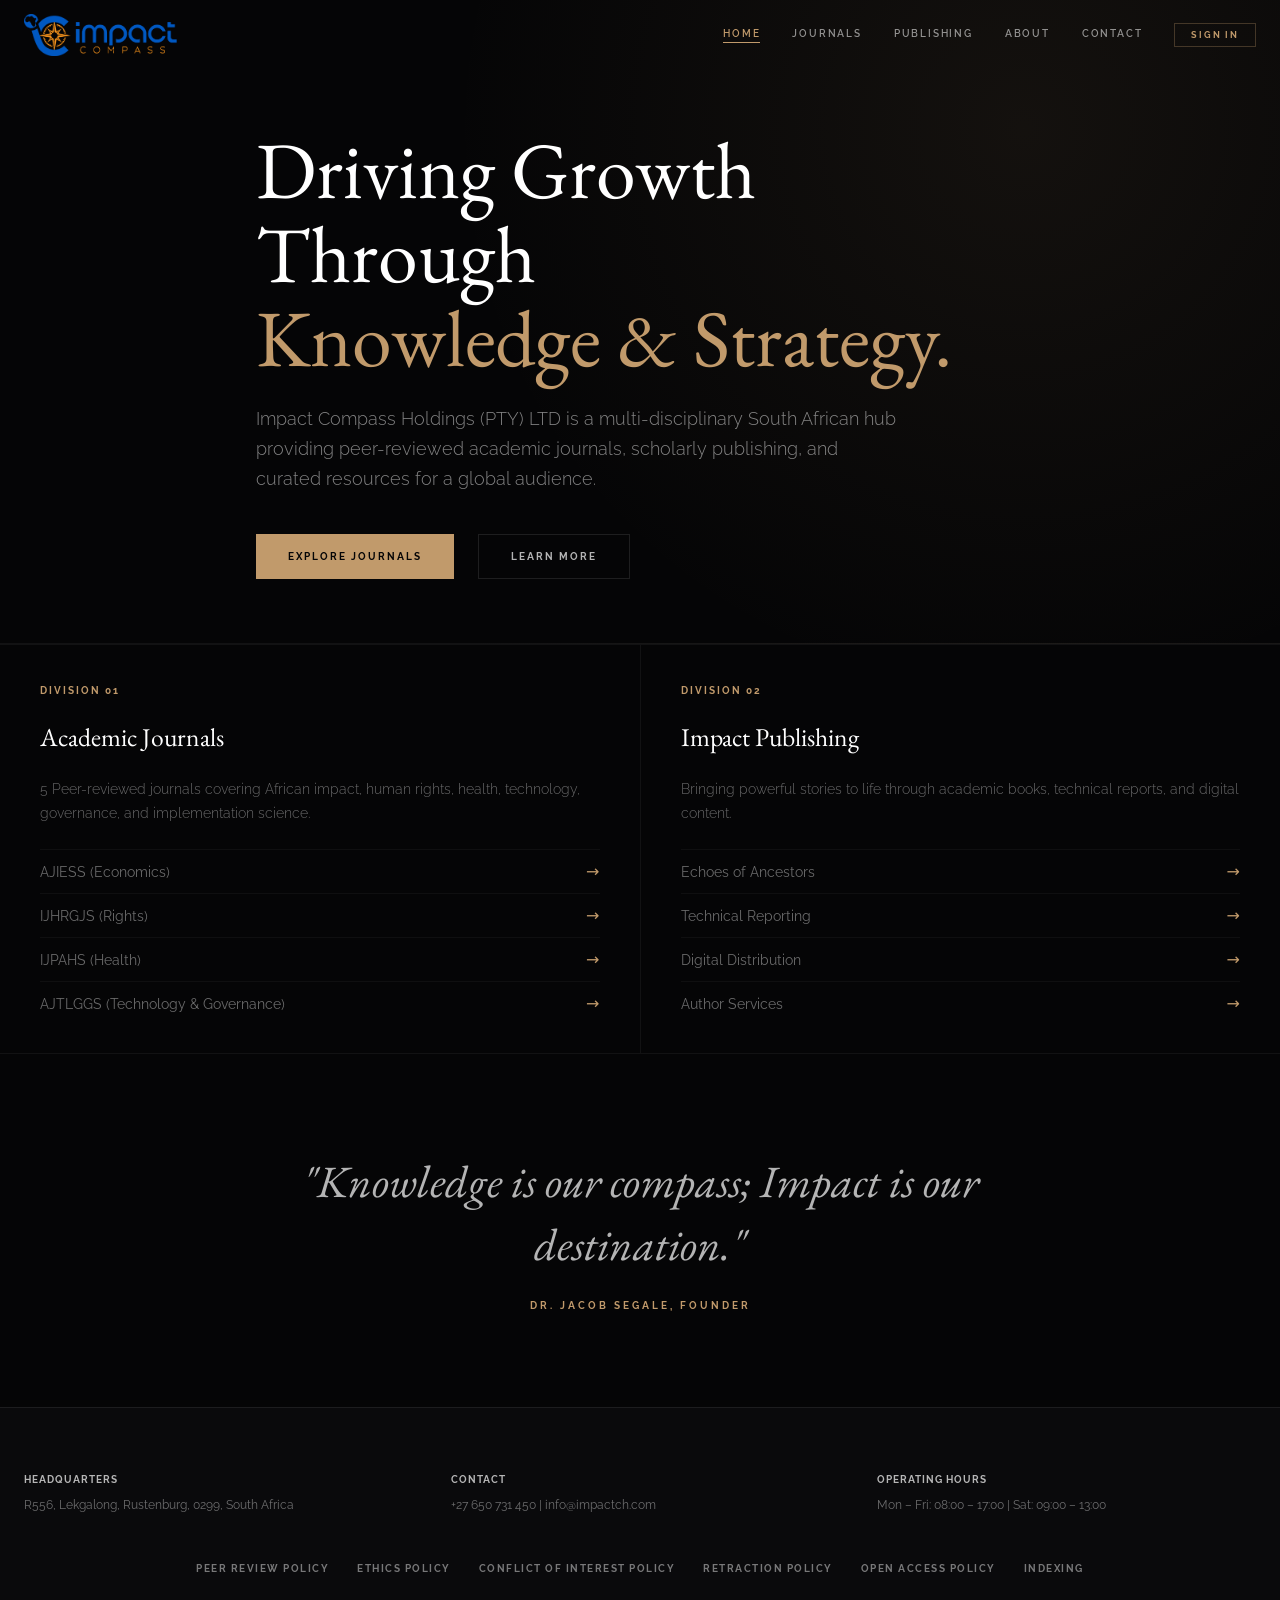
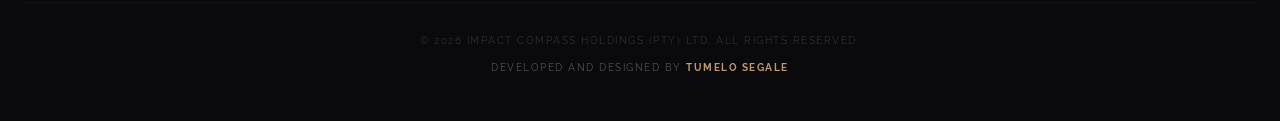
==== commit 0944a62e: "Public site (index.html) Five pages: Home, Journals, Publishing, About and Contact.  Home: hero sect" ====
--- a/index.html
+++ b/index.html
@@ -4,23 +4,23 @@
 <head>
     <meta charset="UTF-8">
     <meta name="viewport" content="width=device-width, initial-scale=1.0, viewport-fit=cover">
-    <title>Impact Compass Holdings | Professional Academic & Consulting Platform</title>
+    <title>Impact Compass Holdings | Academic Publishing & Peer-Reviewed Journals</title>
     <meta name="description"
-        content="Impact Compass Holdings (PTY) LTD is a multi-disciplinary South African hub providing expert consulting, academic publishing, and peer-reviewed journals for a global audience.">
+        content="Impact Compass Holdings (PTY) LTD is a South African academic publishing house providing peer-reviewed journals and scholarly publishing services for a global audience.">
     <meta name="keywords"
-        content="Impact Compass Holdings, academic publishing, peer-reviewed journals, consulting, South Africa, research, AJIESS, IJHRGJS, IJPAHS, IJTMLS, AJGGPS, AJISAR">
+        content="Impact Compass Holdings, academic publishing, peer-reviewed journals, open journal systems, South Africa, research, AJIESS, IJHRGJS, IJPAHS, AJTLGGS, AJISAR">
     <meta name="author" content="Impact Compass Holdings (PTY) LTD">
     <meta name="robots" content="index, follow">
-    <meta property="og:title" content="Impact Compass Holdings | Academic & Consulting Platform">
+    <meta property="og:title" content="Impact Compass Holdings | Academic Publishing Platform">
     <meta property="og:description"
-        content="Expert consulting, academic publishing, and peer-reviewed journals for a global audience.">
+        content="Academic publishing and peer-reviewed journals for a global audience.">
     <meta property="og:type" content="website">
     <meta property="og:url" content="https://impactch.com">
     <meta property="og:image" content="https://impactch.com/assets/Logo.png">
     <meta property="og:site_name" content="Impact Compass Holdings">
     <meta name="twitter:card" content="summary_large_image">
     <meta name="twitter:title" content="Impact Compass Holdings">
-    <meta name="twitter:description" content="Expert consulting, academic publishing, and peer-reviewed journals.">
+    <meta name="twitter:description" content="Academic publishing and peer-reviewed journals.">
     <meta name="twitter:image" content="https://impactch.com/assets/Logo.png">
     <script type="application/ld+json">
     {
@@ -44,6 +44,7 @@
     <script src="https://cdnjs.cloudflare.com/ajax/libs/jspdf/2.5.1/jspdf.umd.min.js"></script>
     <link rel="stylesheet" href="css/main.css">
     <link rel="stylesheet" href="css/auth.css">
+    <link rel="stylesheet" href="css/ojs.css">
 </head>
 
 <body>
@@ -98,6 +99,76 @@
             <div class="modal-footer">
                 <button class="btn-cancel" onclick="closeModal('modal-contact-editor')">Cancel</button>
                 <button class="btn-confirm" onclick="sendEditorMessage()">Send Message</button>
+            </div>
+        </div>
+    </div>
+
+    <div class="modal-overlay" id="modal-revise">
+        <div class="modal-box">
+            <div class="modal-head">
+                <h3>Submit Revisions</h3>
+                <button class="modal-close-btn" onclick="closeModal('modal-revise')"><svg width="20" height="20" viewBox="0 0 24 24" fill="none" stroke="currentColor" stroke-width="2"><line x1="18" y1="6" x2="6" y2="18" /><line x1="6" y1="6" x2="18" y2="18" /></svg></button>
+            </div>
+            <div class="modal-body">
+                <p style="font-size:0.875rem;color:var(--text-muted);margin-bottom:1.5rem;">Upload the revised manuscript for <strong id="revise-title" style="color:#fff;"></strong>.</p>
+                <div class="form-fields">
+                    <div class="field"><label class="field-label">Revised Manuscript</label>
+                        <div class="file-upload-area">
+                            <input type="file" id="revise-file" accept=".pdf,.doc,.docx,.odt,.rtf" multiple onchange="handleFileChange('revise-file','revise-file-list')">
+                            <div class="file-upload-text"><strong>Click to upload</strong><br><span style="font-size:0.72rem;">PDF, DOC, DOCX, ODT, RTF</span></div>
+                            <div class="file-list" id="revise-file-list"></div>
+                        </div></div>
+                    <div class="field"><label class="field-label">Response to Reviewers / Summary of Changes</label><textarea rows="5" class="field-textarea" id="revise-note" placeholder="Describe how you addressed each comment…"></textarea></div>
+                </div>
+            </div>
+            <div class="modal-footer">
+                <button class="btn-cancel" onclick="closeModal('modal-revise')">Cancel</button>
+                <button class="btn-confirm" onclick="submitRevision()">Submit Revisions</button>
+            </div>
+        </div>
+    </div>
+
+    <div class="modal-overlay" id="modal-copyedit">
+        <div class="modal-box">
+            <div class="modal-head">
+                <h3>Request Copyedit Changes</h3>
+                <button class="modal-close-btn" onclick="closeModal('modal-copyedit')"><svg width="20" height="20" viewBox="0 0 24 24" fill="none" stroke="currentColor" stroke-width="2"><line x1="18" y1="6" x2="6" y2="18" /><line x1="6" y1="6" x2="18" y2="18" /></svg></button>
+            </div>
+            <div class="modal-body">
+                <div class="form-fields"><div class="field"><label class="field-label">What needs to change?</label><textarea rows="5" class="field-textarea" id="copyedit-note" placeholder="List the corrections you need…"></textarea></div></div>
+            </div>
+            <div class="modal-footer">
+                <button class="btn-cancel" onclick="closeModal('modal-copyedit')">Cancel</button>
+                <button class="btn-confirm" onclick="submitCopyeditChanges()">Send to Editor</button>
+            </div>
+        </div>
+    </div>
+
+    <div class="modal-overlay" id="modal-review">
+        <div class="modal-box">
+            <div class="modal-head">
+                <h3>Submit Review</h3>
+                <button class="modal-close-btn" onclick="closeModal('modal-review')"><svg width="20" height="20" viewBox="0 0 24 24" fill="none" stroke="currentColor" stroke-width="2"><line x1="18" y1="6" x2="6" y2="18" /><line x1="6" y1="6" x2="18" y2="18" /></svg></button>
+            </div>
+            <div class="modal-body">
+                <p style="font-size:0.875rem;color:var(--text-muted);margin-bottom:1.5rem;">Review of <strong id="review-title" style="color:#fff;"></strong></p>
+                <div class="form-fields">
+                    <div class="field"><label class="field-label">Recommendation</label>
+                        <select class="field-select" id="review-rec">
+                            <option value="">Select…</option>
+                            <option value="accept">Accept Submission</option>
+                            <option value="minor">Revisions Required (Minor)</option>
+                            <option value="major">Revisions Required (Major)</option>
+                            <option value="resubmit">Resubmit for Review</option>
+                            <option value="decline">Decline Submission</option>
+                        </select></div>
+                    <div class="field"><label class="field-label">Comments to Author</label><textarea rows="6" class="field-textarea" id="review-author" placeholder="Constructive feedback the author will see (anonymous)…"></textarea></div>
+                    <div class="field"><label class="field-label">Comments to Editor (confidential)</label><textarea rows="3" class="field-textarea" id="review-editor"></textarea></div>
+                </div>
+            </div>
+            <div class="modal-footer">
+                <button class="btn-cancel" onclick="closeModal('modal-review')">Cancel</button>
+                <button class="btn-confirm" onclick="submitReview()">Submit Review</button>
             </div>
         </div>
     </div>
@@ -168,13 +239,10 @@
             </div>
             <div class="nav-links">
                 <button class="nav-link active" data-page="home" onclick="navigate('home')">Home</button>
-                <button class="nav-link" data-page="consulting" onclick="navigate('consulting')">Services</button>
                 <button class="nav-link" data-page="journals" onclick="navigate('journals')">Journals</button>
                 <button class="nav-link" data-page="publishing" onclick="navigate('publishing')">Publishing</button>
                 <button class="nav-link" data-page="about" onclick="navigate('about')">About</button>
                 <button class="nav-link" data-page="contact" onclick="navigate('contact')">Contact</button>
-                <a href="admin/index.html" class="nav-link"
-                    style="border:1px solid rgba(193,154,107,0.3);padding:0.4rem 1rem;color:var(--accent);">Admin</a>
                 <div id="nav-user-area" style="display:flex;align-items:center;gap:0.75rem;"></div>
             </div>
             <button class="mobile-toggle" onclick="toggleMobileMenu()" aria-label="Toggle menu">
@@ -194,8 +262,6 @@
         <div id="mobile-menu">
             <button class="mobile-link active" data-page="home"
                 onclick="navigate('home');toggleMobileMenu()">Home</button>
-            <button class="mobile-link" data-page="consulting"
-                onclick="navigate('consulting');toggleMobileMenu()">Services</button>
             <button class="mobile-link" data-page="journals"
                 onclick="navigate('journals');toggleMobileMenu()">Journals</button>
             <button class="mobile-link" data-page="publishing"
@@ -203,7 +269,6 @@
             <button class="mobile-link" data-page="about" onclick="navigate('about');toggleMobileMenu()">About</button>
             <button class="mobile-link" data-page="contact"
                 onclick="navigate('contact');toggleMobileMenu()">Contact</button>
-            <a href="admin/index.html" class="mobile-link" style="color:var(--accent);">Admin Portal</a>
             <div id="mobile-user-area"
                 style="padding-top:0.5rem;border-top:1px solid rgba(255,255,255,0.06);margin-top:0.25rem;"></div>
         </div>
@@ -217,10 +282,10 @@
                     <h1 class="hero-title">Driving Growth Through<br><span class="text-accent">Knowledge &
                             Strategy.</span></h1>
                     <p class="hero-sub">Impact Compass Holdings (PTY) LTD is a multi-disciplinary South African hub
-                        providing expert consulting, academic publishing, and curated resources for a global audience.
+                        providing peer-reviewed academic journals, scholarly publishing, and curated resources for a global audience.
                     </p>
                     <div class="hero-actions">
-                        <button class="btn-primary" onclick="navigate('consulting')">Our Services</button>
+                        <button class="btn-primary" onclick="navigate('journals')">Explore Journals</button>
                         <button class="btn-ghost" onclick="navigate('about')">Learn More</button>
                     </div>
                 </div>
@@ -229,32 +294,20 @@
         <section>
             <div class="container" style="padding:0;">
                 <div class="divisions-grid">
-                    <div class="division-card" onclick="navigate('consulting')">
+                    <div class="division-card" onclick="navigate('journals')">
                         <div class="division-label">Division 01</div>
-                        <div class="division-title">Impact Consultants</div>
-                        <div class="division-desc">Specialized research protocols, organizational development, and
-                            capacity building for institutions.</div>
-                        <ul class="division-links">
-                            <li><span>Research Services</span><span class="division-arrow">→</span></li>
-                            <li><span>Strategy & Planning</span><span class="division-arrow">→</span></li>
-                            <li><span>M&E Frameworks</span><span class="division-arrow">→</span></li>
-                            <li><span>Data Analysis</span><span class="division-arrow">→</span></li>
-                        </ul>
-                    </div>
-                    <div class="division-card" onclick="navigate('journals')">
-                        <div class="division-label">Division 02</div>
                         <div class="division-title">Academic Journals</div>
-                        <div class="division-desc">6 Peer-reviewed journals covering African impact, human rights, and
-                            implementation science.</div>
+                        <div class="division-desc">5 Peer-reviewed journals covering African impact, human rights, health,
+                            technology, governance, and implementation science.</div>
                         <ul class="division-links">
                             <li><span>AJIESS (Economics)</span><span class="division-arrow">→</span></li>
                             <li><span>IJHRGJS (Rights)</span><span class="division-arrow">→</span></li>
                             <li><span>IJPAHS (Health)</span><span class="division-arrow">→</span></li>
-                            <li><span>AJGGPS (Governance)</span><span class="division-arrow">→</span></li>
+                            <li><span>AJTLGGS (Technology &amp; Governance)</span><span class="division-arrow">→</span></li>
                         </ul>
                     </div>
                     <div class="division-card" onclick="navigate('publishing')">
-                        <div class="division-label">Division 03</div>
+                        <div class="division-label">Division 02</div>
                         <div class="division-title">Impact Publishing</div>
                         <div class="division-desc">Bringing powerful stories to life through academic books, technical
                             reports, and digital content.</div>
@@ -276,68 +329,6 @@
         </section>
     </div>
 
-    <!-- CONSULTING PAGE -->
-    <div id="page-consulting" class="page">
-        <div style="background:var(--brand-900);min-height:100vh;padding-bottom:6rem;">
-            <div class="container">
-                <div class="page-header">
-                    <span class="label-tag">Impact Consultants</span>
-                    <h1 class="page-title">Strategic Advisory<br>& <span class="text-accent">Expert Research</span></h1>
-                    <p class="page-desc">We provide deep analytical insights and transformative organizational
-                        strategies to help governments, NGOs, and corporations achieve sustainable excellence.</p>
-                </div>
-                <div class="services-grid">
-                    <div class="glass-card service-card">
-                        <div class="service-icon"><svg width="40" height="40" viewBox="0 0 24 24" fill="none"
-                                stroke="currentColor" stroke-width="1.5">
-                                <ellipse cx="12" cy="12" rx="10" ry="10" />
-                                <path d="M12 2v20M2 12h20" />
-                                <path d="M12 2a15 15 0 0 1 4 10 15 15 0 0 1-4 10 15 15 0 0 1-4-10 15 15 0 0 1 4-10z" />
-                            </svg></div>
-                        <div class="service-category">Research</div>
-                        <ul class="service-list">
-                            <li><span class="dot"></span>Protocol & Proposal Development</li>
-                            <li><span class="dot"></span>Fieldwork & Data Collection</li>
-                            <li><span class="dot"></span>Data Analysis (STATA, SPSS, Tableau)</li>
-                            <li><span class="dot"></span>Statistical Analysis Training</li>
-                            <li><span class="dot"></span>Academic Mentoring & Report Writing</li>
-                        </ul>
-                    </div>
-                    <div class="glass-card service-card">
-                        <div class="service-icon"><svg width="40" height="40" viewBox="0 0 24 24" fill="none"
-                                stroke="currentColor" stroke-width="1.5">
-                                <path d="M17 21v-2a4 4 0 0 0-4-4H5a4 4 0 0 0-4 4v2" />
-                                <circle cx="9" cy="7" r="4" />
-                                <path d="M23 21v-2a4 4 0 0 0-3-3.87M16 3.13a4 4 0 0 1 0 7.75" />
-                            </svg></div>
-                        <div class="service-category">Training & Capacity Building</div>
-                        <ul class="service-list">
-                            <li><span class="dot"></span>Organizational Capacity Assessments</li>
-                            <li><span class="dot"></span>Training Needs Assessments</li>
-                            <li><span class="dot"></span>Project Management Training</li>
-                            <li><span class="dot"></span>Monitoring & Evaluation (M&E) Plans</li>
-                            <li><span class="dot"></span>Report Writing Workshops</li>
-                        </ul>
-                    </div>
-                    <div class="glass-card service-card">
-                        <div class="service-icon"><svg width="40" height="40" viewBox="0 0 24 24" fill="none"
-                                stroke="currentColor" stroke-width="1.5">
-                                <rect x="2" y="7" width="20" height="14" rx="2" />
-                                <path d="M16 7V5a2 2 0 0 0-2-2h-4a2 2 0 0 0-2 2v2M12 12v4M10 14h4" />
-                            </svg></div>
-                        <div class="service-category">Organizational Development</div>
-                        <ul class="service-list">
-                            <li><span class="dot"></span>Strategic Planning & Execution</li>
-                            <li><span class="dot"></span>Change Management Strategy</li>
-                            <li><span class="dot"></span>Performance Improvement Plans</li>
-                            <li><span class="dot"></span>Risk Assessment & Management</li>
-                            <li><span class="dot"></span>Business Planning & Projections</li>
-                        </ul>
-                    </div>
-                </div>
-            </div>
-        </div>
-    </div>
 
     <!-- JOURNALS PAGE -->
     <div id="page-journals" class="page">
@@ -346,7 +337,10 @@
                 <div class="journals-subnav">
                     <button class="subnav-btn active" id="tab-browse" onclick="switchJournalView('browse')">Browse
                         Journals</button>
+                    <button class="subnav-btn" id="tab-archive" onclick="switchJournalView('archive')">Archive</button>
                     <button class="subnav-btn" id="tab-dashboard" onclick="switchJournalView('dashboard')">Author
+                        Dashboard</button>
+                    <button class="subnav-btn" id="tab-reviewer" onclick="switchJournalView('reviewer')">Reviewer
                         Dashboard</button>
                     <button class="btn-accent-sm" onclick="switchJournalView('submit')">Submit Manuscript</button>
                 </div>
@@ -361,6 +355,26 @@
                     </div>
                     <div class="journals-grid" id="journals-grid"></div>
                 </div>
+                <!-- ARCHIVE -->
+                <div id="view-archive" class="hidden">
+                    <div class="dashboard-wrapper">
+                        <h2>Journal Archive</h2>
+                        <p class="sub-desc">Browse published issues and articles.</p>
+                        <div class="archive-filters">
+                            <select id="archive-journal" class="field-select" onchange="onArchiveFilter()"></select>
+                            <input id="archive-search" class="field-input" type="search" placeholder="Search title, author, keyword…" oninput="onArchiveFilter()">
+                        </div>
+                        <div id="archive-content"></div>
+                    </div>
+                </div>
+                <!-- REVIEWER DASHBOARD -->
+                <div id="view-reviewer" class="hidden">
+                    <div class="dashboard-wrapper">
+                        <h2>Reviewer Dashboard</h2>
+                        <p class="sub-desc">Review invitations and peer review assignments for your account.</p>
+                        <div id="reviewer-content"></div>
+                    </div>
+                </div>
                 <!-- DASHBOARD -->
                 <div id="view-dashboard" class="hidden">
                     <div class="dashboard-wrapper">
@@ -373,7 +387,7 @@
                 <div id="view-submit" class="hidden">
                     <div class="submit-wrapper">
                         <h2>Manuscript Submission</h2>
-                        <p class="sub-desc">Follow the OJS-standard protocol for scholarly submission.</p>
+                        <p class="sub-desc">Submit your manuscript for editorial review, peer review, copyediting and publication.</p>
                         <div class="glass-card form-card">
                             <form id="submission-form" class="form-fields">
                                 <div class="field">
@@ -517,11 +531,11 @@
                         <p>Impact Compass Holdings (PTY) LTD, established as Segale Incorporated and later rebranded,
                             was founded with a singular vision: to create a multifaceted platform that addresses the
                             complex needs of modern development in Africa and beyond.</p>
-                        <p>Under the leadership of Dr. Jacob Segale, we have expanded from a boutique consultancy into a
-                            comprehensive powerhouse of knowledge and trade, operating through four specialized
-                            divisions.</p>
-                        <p>Our mission is to provide expert consulting, influential publishing, high-impact academic
-                            journals, and quality products that foster growth, innovation, and positive societal change.
+                        <p>Under the leadership of Dr. Jacob Segale, we have grown into a dedicated academic
+                            publishing house, operating through two specialized divisions: Impact Journals and
+                            Impact Publishing.</p>
+                        <p>Our mission is to provide influential publishing and high-impact, peer-reviewed academic
+                            journals that foster growth, innovation, and positive societal change.
                         </p>
                     </div>
                     <div class="about-img-wrap">
@@ -549,7 +563,7 @@
                                 <path d="M15.477 12.89L17 22l-5-3-5 3 1.523-9.11" />
                             </svg></div>
                         <div class="value-title">Rigorous Quality</div>
-                        <p class="value-text">From peer-reviewed research to professional consulting, quality is our
+                        <p class="value-text">From peer-reviewed research to professional publishing, quality is our
                             bedrock.</p>
                     </div>
                     <div class="value-card">
@@ -563,35 +577,6 @@
                             well-being.</p>
                     </div>
                 </div>
-                <div class="partners-section">
-                    <span class="label-tag">Trusted by</span>
-                    <div class="partner-grid">
-                        <div class="partner-logo">
-                            <div class="logo-placeholder"><img src="assets/UNDP.jpg" alt="UNDP"></div>
-                            <div class="partner-name">United Nations Development Programme</div>
-                        </div>
-                        <div class="partner-logo">
-                            <div class="logo-placeholder"><img src="assets/AU.jpg" alt="AU"></div>
-                            <div class="partner-name">African Union</div>
-                        </div>
-                        <div class="partner-logo">
-                            <div class="logo-placeholder"><img src="assets/WHO.jpg" alt="WHO"></div>
-                            <div class="partner-name">World Health Organization</div>
-                        </div>
-                        <div class="partner-logo">
-                            <div class="logo-placeholder"><img src="assets/DPME.jpg" alt="DPME"></div>
-                            <div class="partner-name">Department of Planning, Monitoring & Evaluation</div>
-                        </div>
-                        <div class="partner-logo">
-                            <div class="logo-placeholder"><img src="assets/UJ.png" alt="UJ"></div>
-                            <div class="partner-name">University of Johannesburg</div>
-                        </div>
-                        <div class="partner-logo">
-                            <div class="logo-placeholder"><img src="assets/GS.png" alt="Google Scholar"></div>
-                            <div class="partner-name">Google Scholar Partner</div>
-                        </div>
-                    </div>
-                </div>
             </div>
         </div>
     </div>
@@ -603,7 +588,7 @@
                 <div class="page-header">
                     <span class="label-tag">Connect With Us</span>
                     <h1 class="page-title">Let's start the <span style="font-style:italic;">conversation.</span></h1>
-                    <p class="page-desc">Whether you have a consulting inquiry, a scholarly submission, or just want to
+                    <p class="page-desc">Whether you have a publishing inquiry, a scholarly submission, or just want to
                         browse our collection, we're here to help.</p>
                 </div>
                 <div class="contact-grid">
@@ -618,7 +603,6 @@
                                     </svg></div>
                                 <div>
                                     <h4>Email Inquiries</h4>
-                                    <p>Consulting: consultencies@impactch.com</p>
                                     <p>Journals: journals@impactch.com</p>
                                 </div>
                             </div>
@@ -648,7 +632,7 @@
                             <div class="field"><label class="field-label">Subject</label>
                                 <select name="subject" class="field-select">
                                     <option>General Inquiry</option>
-                                    <option>Consulting Request</option>
+                                    <option>Publishing Inquiry</option>
                                     <option>Journal Submission</option>
                                 </select>
                             </div>
@@ -670,14 +654,27 @@
                 <div class="footer-col"><b>Contact</b> +27 650 731 450 | info@impactch.com</div>
                 <div class="footer-col"><b>Operating Hours</b> Mon – Fri: 08:00 – 17:00 | Sat: 09:00 – 13:00</div>
             </div>
-            <div class="footer-bottom">© 2026 Impact Compass Holdings (PTY) LTD. All Rights Reserved.</div>
+            <nav class="footer-policies" aria-label="Journal policies">
+                <button type="button" onclick="openPolicy('peer-review')">Peer Review Policy</button>
+                <button type="button" onclick="openPolicy('ethics')">Ethics Policy</button>
+                <button type="button" onclick="openPolicy('coi')">Conflict of Interest Policy</button>
+                <button type="button" onclick="openPolicy('retraction')">Retraction Policy</button>
+                <button type="button" onclick="openPolicy('open-access')">Open Access Policy</button>
+                <button type="button" onclick="openPolicy('indexing')">Indexing</button>
+            </nav>
+            <div class="footer-bottom"><span class="fb-line">© 2026 Impact Compass Holdings (PTY) LTD.</span> <span class="fb-line">All Rights Reserved.</span></div>
+            <div class="footer-credit">Developed and Designed by <a href="https://tumelo-segale.vercel.app"
+                    target="_blank" rel="noopener noreferrer">Tumelo Segale</a></div>
         </div>
     </footer>
 
     <!-- JS: load order matters - app.js must load before auth and submissions -->
+    <script src="js/policies.js"></script>
+    <script src="js/journals.js"></script>
     <script src="js/app.js"></script>
     <script src="js/user-auth.js"></script>
     <script src="js/submissions.js"></script>
+    <script src="js/ojs.js"></script>
 </body>
 
 </html>
--- a/css/main.css
+++ b/css/main.css
@@ -240,6 +240,37 @@
 .mobile-link.active {
   color: var(--accent);
 }
+.mobile-user-row {
+  display: flex;
+  align-items: center;
+  justify-content: space-between;
+  gap: 1rem;
+  width: 100%;
+}
+.mobile-user-name {
+  font-family: var(--font-serif);
+  font-size: 1rem;
+  color: var(--accent);
+  min-width: 0;
+  overflow: hidden;
+  text-overflow: ellipsis;
+  white-space: nowrap;
+}
+.mobile-signout {
+  margin-left: auto;
+  flex-shrink: 0;
+  font-size: 9px;
+  letter-spacing: 0.15em;
+  text-transform: uppercase;
+  font-weight: 700;
+  color: rgba(255, 255, 255, 0.5);
+  border: 1px solid rgba(255, 255, 255, 0.15);
+  padding: 0.35rem 0.8rem;
+  transition: color var(--transition);
+}
+.mobile-signout:hover {
+  color: #fff;
+}
 
 /* ===== PAGES ===== */
 .page {
@@ -458,13 +489,7 @@
   max-width: 42rem;
 }
 
-/* ===== SERVICES ===== */
-.services-grid {
-  display: grid;
-  grid-template-columns: repeat(3, 1fr);
-  gap: 1.5rem;
-  padding-bottom: 6rem;
-}
+/* ===== GLASS CARD ===== */
 .glass-card {
   background: var(--glass-bg);
   border: 1px solid var(--glass-border);
@@ -472,42 +497,6 @@
 }
 .glass-card:hover {
   border-color: rgba(193, 154, 107, 0.2);
-}
-.service-card {
-  padding: 3rem;
-}
-.service-icon {
-  color: rgba(193, 154, 107, 0.4);
-  margin-bottom: 2rem;
-}
-.service-category {
-  font-size: 10px;
-  font-weight: 700;
-  letter-spacing: 0.25em;
-  text-transform: uppercase;
-  color: var(--accent);
-  margin-bottom: 1.5rem;
-}
-.service-list {
-  list-style: none;
-  display: flex;
-  flex-direction: column;
-  gap: 0.875rem;
-}
-.service-list li {
-  font-size: 0.875rem;
-  color: var(--text-muted);
-  font-weight: 300;
-  display: flex;
-  align-items: center;
-  gap: 0.75rem;
-}
-.dot {
-  width: 4px;
-  height: 4px;
-  border-radius: 50%;
-  background: var(--accent);
-  flex-shrink: 0;
 }
 
 /* ===== JOURNALS ===== */
@@ -938,38 +927,6 @@
   font-weight: 300;
 }
 
-/* ===== PARTNERS ===== */
-.partners-section {
-  margin-bottom: 6rem;
-}
-.partner-grid {
-  display: grid;
-  grid-template-columns: repeat(auto-fit, minmax(160px, 1fr));
-  gap: 2rem;
-  align-items: center;
-  justify-items: center;
-}
-.partner-logo {
-  text-align: center;
-}
-.partner-logo img {
-  max-width: 190px;
-  height: auto;
-  border-radius: 2px;
-  margin: 0 auto;
-}
-.partner-logo .logo-placeholder {
-  font-size: 0.75rem;
-  color: var(--text-muted);
-  text-transform: uppercase;
-  letter-spacing: 0.1em;
-}
-.partner-name {
-  margin-top: 0.5rem;
-  font-size: 0.7rem;
-  color: var(--text-muted);
-}
-
 /* ===== PUBLISHING ===== */
 .publishing-split {
   display: grid;
@@ -1149,6 +1106,89 @@
   letter-spacing: 0.15em;
   text-transform: uppercase;
   color: rgba(255, 255, 255, 0.15);
+}
+
+.footer-policies {
+  display: flex;
+  flex-wrap: wrap;
+  justify-content: center;
+  gap: 0.5rem 1.75rem;
+  padding-bottom: 1.75rem;
+}
+.footer-policies button {
+  font-size: 10px;
+  letter-spacing: 0.15em;
+  text-transform: uppercase;
+  font-weight: 700;
+  color: rgba(255, 255, 255, 0.45);
+  transition: color var(--transition);
+}
+.footer-policies button:hover {
+  color: var(--accent);
+}
+.footer-bottom .fb-line {
+  display: inline;
+}
+.footer-credit {
+  margin-top: 1rem;
+  text-align: center;
+  font-size: 10px;
+  letter-spacing: 0.15em;
+  text-transform: uppercase;
+  color: rgba(255, 255, 255, 0.3);
+}
+.footer-credit a {
+  color: var(--accent);
+  text-decoration: none;
+  font-weight: 700;
+}
+.footer-credit a:hover {
+  text-decoration: underline;
+}
+
+/* ===== POLICY POPUP ===== */
+.policy-modal {
+  max-width: 760px;
+  display: flex;
+  flex-direction: column;
+  max-height: 88vh;
+  overflow: hidden;
+}
+.policy-body {
+  padding: 1.5rem 2rem;
+  overflow-y: auto;
+  flex: 1;
+  font-size: 0.85rem;
+  line-height: 1.75;
+  color: var(--text-dim);
+}
+.policy-body h4 {
+  font-family: var(--font-serif);
+  font-size: 1.15rem;
+  font-weight: 400;
+  color: var(--accent);
+  margin: 1.5rem 0 0.5rem;
+}
+.policy-body h4:first-child {
+  margin-top: 0;
+}
+.policy-body p {
+  margin-bottom: 0.75rem;
+}
+.policy-body ul {
+  margin: 0 0 0.75rem 1.25rem;
+  list-style: disc;
+}
+.policy-body li {
+  margin-bottom: 0.4rem;
+}
+.policy-body strong {
+  color: #fff;
+}
+@media (max-width: 600px) {
+  .policy-body {
+    padding: 1.25rem;
+  }
 }
 
 /* ===== MODALS ===== */
@@ -1308,9 +1348,6 @@
   .publishing-icon-box {
     aspect-ratio: 16/7;
   }
-  .services-grid {
-    grid-template-columns: 1fr;
-  }
   .journals-subnav {
     gap: 1rem;
     padding: 1.5rem 0 2rem;
@@ -1350,6 +1387,16 @@
   #nav-user-area {
     display: none !important;
   }
+  /* footer: policies stacked, copyright on two lines */
+  .footer-policies {
+    flex-direction: column;
+    align-items: center;
+    gap: 0.9rem;
+  }
+  .footer-bottom .fb-line {
+    display: block;
+    line-height: 1.9;
+  }
 }
 @media (max-width: 600px) {
   .hero-title {
--- a/css/auth.css
+++ b/css/auth.css
@@ -2,79 +2,83 @@
    User Auth Modal Styles
    ============================================================ */
 #auth-modal-overlay {
-    z-index: 9500;
-    align-items: flex-start;
-    padding-top: env(safe-area-inset-top, 1rem);
+  z-index: 9500;
+  align-items: flex-start;
+  padding-top: env(safe-area-inset-top, 1rem);
 }
 #auth-modal-overlay .confirm-modal {
-    max-width: 480px;
-    width: 100%;
-    padding: 0;
-    max-height: 90vh;
-    overflow-y: auto;
-    margin: auto;
+  max-width: 480px;
+  width: 100%;
+  padding: 0;
+  max-height: 90vh;
+  overflow-y: auto;
+  margin: auto;
 }
 .auth-tabs {
-    display: flex;
-    border-bottom: 1px solid rgba(255,255,255,0.08);
+  display: flex;
+  border-bottom: 1px solid rgba(255, 255, 255, 0.08);
 }
 .auth-tab-btn {
-    flex: 1;
-    padding: 1rem;
-    font-size: 9px;
-    letter-spacing: 0.2em;
-    text-transform: uppercase;
-    font-weight: 700;
-    transition: all 0.25s;
-    border: none;
-    cursor: pointer;
+  flex: 1;
+  padding: 1rem;
+  font-size: 9px;
+  letter-spacing: 0.2em;
+  text-transform: uppercase;
+  font-weight: 700;
+  transition: all 0.25s;
+  border: none;
+  cursor: pointer;
 }
 .auth-tab-btn.active {
-    background: var(--accent);
-    color: var(--brand-900);
+  background: var(--accent);
+  color: var(--brand-900);
 }
 .auth-tab-btn:not(.active) {
-    background: transparent;
-    color: rgba(255,255,255,0.4);
+  background: transparent;
+  color: rgba(255, 255, 255, 0.4);
 }
-.auth-body { padding: 2rem; }
-.auth-body .form-fields { gap: 1.25rem; }
+.auth-body {
+  padding: 2rem;
+}
+.auth-body .form-fields {
+  gap: 1.25rem;
+}
 .auth-footer {
-    padding: 0.75rem 2rem;
-    border-top: 1px solid rgba(255,255,255,0.05);
-    display: flex;
-    justify-content: center;
+  padding: 0.75rem 2rem;
+  border-top: 1px solid rgba(255, 255, 255, 0.05);
+  display: flex;
+  justify-content: center;
 }
 .auth-cancel-btn {
-    font-size: 9px;
-    letter-spacing: 0.15em;
-    text-transform: uppercase;
-    color: rgba(255,255,255,0.3);
-    font-weight: 700;
-    cursor: pointer;
+  font-size: 9px;
+  letter-spacing: 0.15em;
+  text-transform: uppercase;
+  color: rgba(255, 255, 255, 0.3);
+  font-weight: 700;
+  cursor: pointer;
 }
 .auth-name-row {
-    display: grid;
-    grid-template-columns: repeat(auto-fit, minmax(140px,1fr));
-    gap: 1rem;
+  display: grid;
+  grid-template-columns: repeat(auto-fit, minmax(140px, 1fr));
+  gap: 1rem;
 }
 .auth-error {
-    display: none;
-    color: #ef4444;
-    font-size: 0.78rem;
-    margin-top: 0.75rem;
+  display: none;
+  color: #ef4444;
+  font-size: 0.78rem;
+  margin-top: 0.75rem;
 }
 .auth-switch-text {
-    font-size: 0.75rem;
-    color: var(--text-muted);
-    text-align: center;
-    margin-top: 1rem;
+  font-size: 0.75rem;
+  color: var(--text-muted);
+  text-align: center;
+  margin-top: 1rem;
 }
 .auth-switch-btn {
-    color: var(--accent);
-    font-size: 0.75rem;
-    font-weight: 700;
-    text-transform: uppercase;
-    letter-spacing: 0.1em;
-    cursor: pointer;
+  color: var(--accent);
+  font-size: 0.75rem;
+  font-weight: 700;
+  text-transform: uppercase;
+  letter-spacing: 0.1em;
+  cursor: pointer;
 }
--- a/css/ojs.css
+++ b/css/ojs.css
@@ -0,0 +1,255 @@
+/* ============================================================
+   Impact Compass Holdings - OJS (public side)
+   ============================================================ */
+.journals-subnav {
+  overflow-x: auto;
+}
+.subnav-btn {
+  white-space: nowrap;
+}
+.ojs-journal-links {
+  display: flex;
+  justify-content: space-between;
+  align-items: center;
+  margin: 1rem 0 0.25rem;
+  font-size: 0.72rem;
+  color: var(--text-muted);
+  letter-spacing: 0.05em;
+}
+.ojs-muted {
+  font-size: 0.75rem;
+  color: var(--text-muted);
+}
+.ojs-text {
+  font-size: 0.85rem;
+  line-height: 1.7;
+  color: var(--text-dim);
+  white-space: pre-wrap;
+  margin-top: 0.4rem;
+}
+.ojs-panel {
+  margin-top: 1rem;
+  padding-top: 1rem;
+  border-top: 1px solid rgba(255, 255, 255, 0.05);
+}
+.ojs-stepper {
+  display: flex;
+  align-items: center;
+  gap: 0;
+  overflow-x: auto;
+  padding-bottom: 0.25rem;
+}
+.ojs-step {
+  display: flex;
+  align-items: center;
+  gap: 0.45rem;
+  font-size: 9px;
+  letter-spacing: 0.15em;
+  text-transform: uppercase;
+  font-weight: 700;
+  color: var(--text-muted);
+  white-space: nowrap;
+  flex: 1;
+}
+.ojs-step:not(:last-child)::after {
+  content: "";
+  flex: 1;
+  height: 1px;
+  min-width: 14px;
+  background: rgba(255, 255, 255, 0.1);
+  margin: 0 0.6rem;
+}
+.ojs-dot {
+  width: 22px;
+  height: 22px;
+  border-radius: 50%;
+  border: 1px solid rgba(255, 255, 255, 0.15);
+  display: inline-flex;
+  align-items: center;
+  justify-content: center;
+  font-size: 10px;
+  flex-shrink: 0;
+}
+.ojs-step.current {
+  color: var(--accent);
+}
+.ojs-step.current .ojs-dot {
+  border-color: var(--accent);
+  background: var(--accent-light);
+}
+.ojs-step.done {
+  color: #4ade80;
+}
+.ojs-step.done .ojs-dot {
+  border-color: #4ade80;
+  background: rgba(34, 197, 94, 0.12);
+}
+.ojs-banner {
+  margin-top: 0.875rem;
+  padding: 0.875rem 1rem;
+  border-left: 3px solid var(--accent);
+  background: var(--accent-light);
+  font-size: 0.82rem;
+  color: var(--text-dim);
+  line-height: 1.6;
+}
+.ojs-banner b {
+  color: #fff;
+}
+.ojs-banner.good {
+  border-left-color: #22c55e;
+  background: rgba(34, 197, 94, 0.07);
+}
+.ojs-banner.warn {
+  border-left-color: #f59e0b;
+  background: rgba(245, 158, 11, 0.07);
+}
+.ojs-banner.bad {
+  border-left-color: #ef4444;
+  background: rgba(239, 68, 68, 0.07);
+}
+.ojs-details {
+  margin-top: 0.75rem;
+  font-size: 0.82rem;
+}
+.ojs-details summary {
+  cursor: pointer;
+  color: var(--accent);
+  font-size: 0.78rem;
+  letter-spacing: 0.05em;
+}
+.ojs-review {
+  margin-top: 0.75rem;
+  padding: 0.75rem 1rem;
+  background: rgba(255, 255, 255, 0.03);
+  border: 1px solid rgba(255, 255, 255, 0.05);
+}
+.ojs-files {
+  display: flex;
+  flex-direction: column;
+  gap: 0.35rem;
+  margin-top: 0.75rem;
+}
+.ojs-file {
+  font-size: 0.8rem;
+  color: var(--accent);
+  word-break: break-all;
+}
+.ojs-file.muted {
+  color: var(--text-muted);
+}
+.ojs-btn-row {
+  display: flex;
+  gap: 0.75rem;
+  flex-wrap: wrap;
+  margin-top: 1rem;
+}
+.ojs-chip {
+  font-size: 9px;
+  letter-spacing: 0.15em;
+  text-transform: uppercase;
+  font-weight: 700;
+  padding: 4px 10px;
+  border: 1px solid rgba(193, 154, 107, 0.35);
+  color: var(--accent);
+  white-space: nowrap;
+  height: fit-content;
+}
+.ojs-chip.completed {
+  color: #4ade80;
+  border-color: rgba(74, 222, 128, 0.35);
+}
+.ojs-chip.declined {
+  color: #f87171;
+  border-color: rgba(248, 113, 113, 0.35);
+}
+.archive-filters {
+  display: grid;
+  grid-template-columns: 220px 1fr;
+  gap: 1.5rem;
+  margin: 1.5rem 0 2.5rem;
+}
+.archive-issue {
+  margin-bottom: 3rem;
+}
+.archive-issue-head {
+  display: flex;
+  align-items: baseline;
+  gap: 1rem;
+  flex-wrap: wrap;
+  padding-bottom: 0.75rem;
+  margin-bottom: 1rem;
+  border-bottom: 1px solid rgba(255, 255, 255, 0.07);
+}
+.archive-issue-head h3 {
+  font-family: var(--font-serif);
+  font-size: 1.4rem;
+  font-weight: 400;
+  color: #fff;
+}
+.archive-abbr {
+  font-size: 10px;
+  letter-spacing: 0.25em;
+  text-transform: uppercase;
+  font-weight: 700;
+  color: var(--accent);
+}
+.article-card {
+  padding: 1.75rem 2rem;
+  margin-bottom: 1rem;
+}
+.article-meta {
+  font-size: 9px;
+  letter-spacing: 0.2em;
+  text-transform: uppercase;
+  color: var(--text-muted);
+  font-weight: 700;
+  margin-bottom: 0.6rem;
+}
+.article-title {
+  font-family: var(--font-serif);
+  font-size: 1.35rem;
+  color: #fff;
+  line-height: 1.3;
+  margin-bottom: 0.4rem;
+}
+.article-authors {
+  font-size: 0.85rem;
+  color: var(--text-dim);
+}
+.article-doi {
+  font-size: 0.75rem;
+  color: var(--text-muted);
+  margin-top: 0.3rem;
+}
+@media (max-width: 640px) {
+  .archive-filters {
+    grid-template-columns: 1fr;
+    gap: 1rem;
+  }
+  .ojs-step-label {
+    display: none;
+  }
+  .ojs-step.current .ojs-step-label {
+    display: inline;
+  }
+  .article-card {
+    padding: 1.25rem;
+  }
+}
+
+.ojs-journal-links .link-btn {
+  color: var(--accent);
+  background: none;
+  border: none;
+  padding: 0;
+  font-size: 0.7rem;
+  font-weight: 700;
+  letter-spacing: 0.15em;
+  text-transform: uppercase;
+  cursor: pointer;
+  transition: opacity 0.2s;
+}
+.ojs-journal-links .link-btn:hover {
+  opacity: 0.75;
+}
